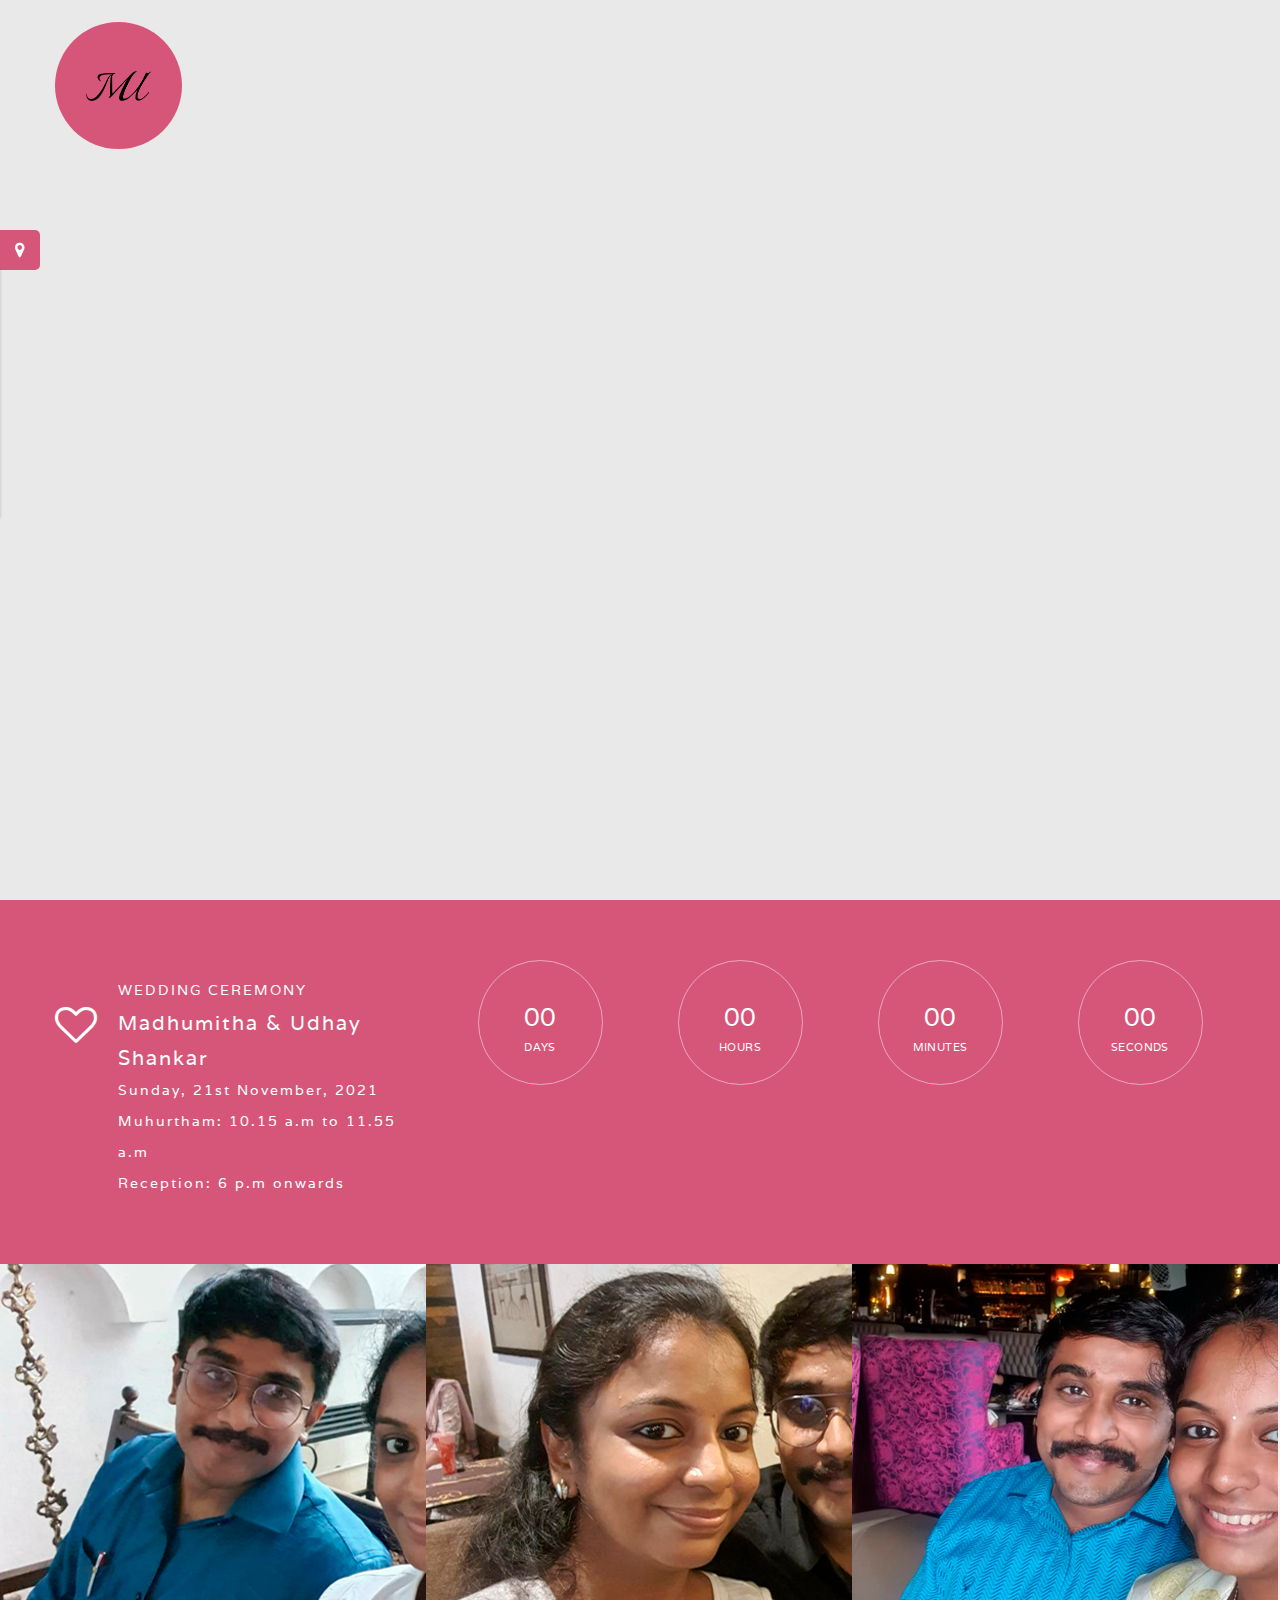
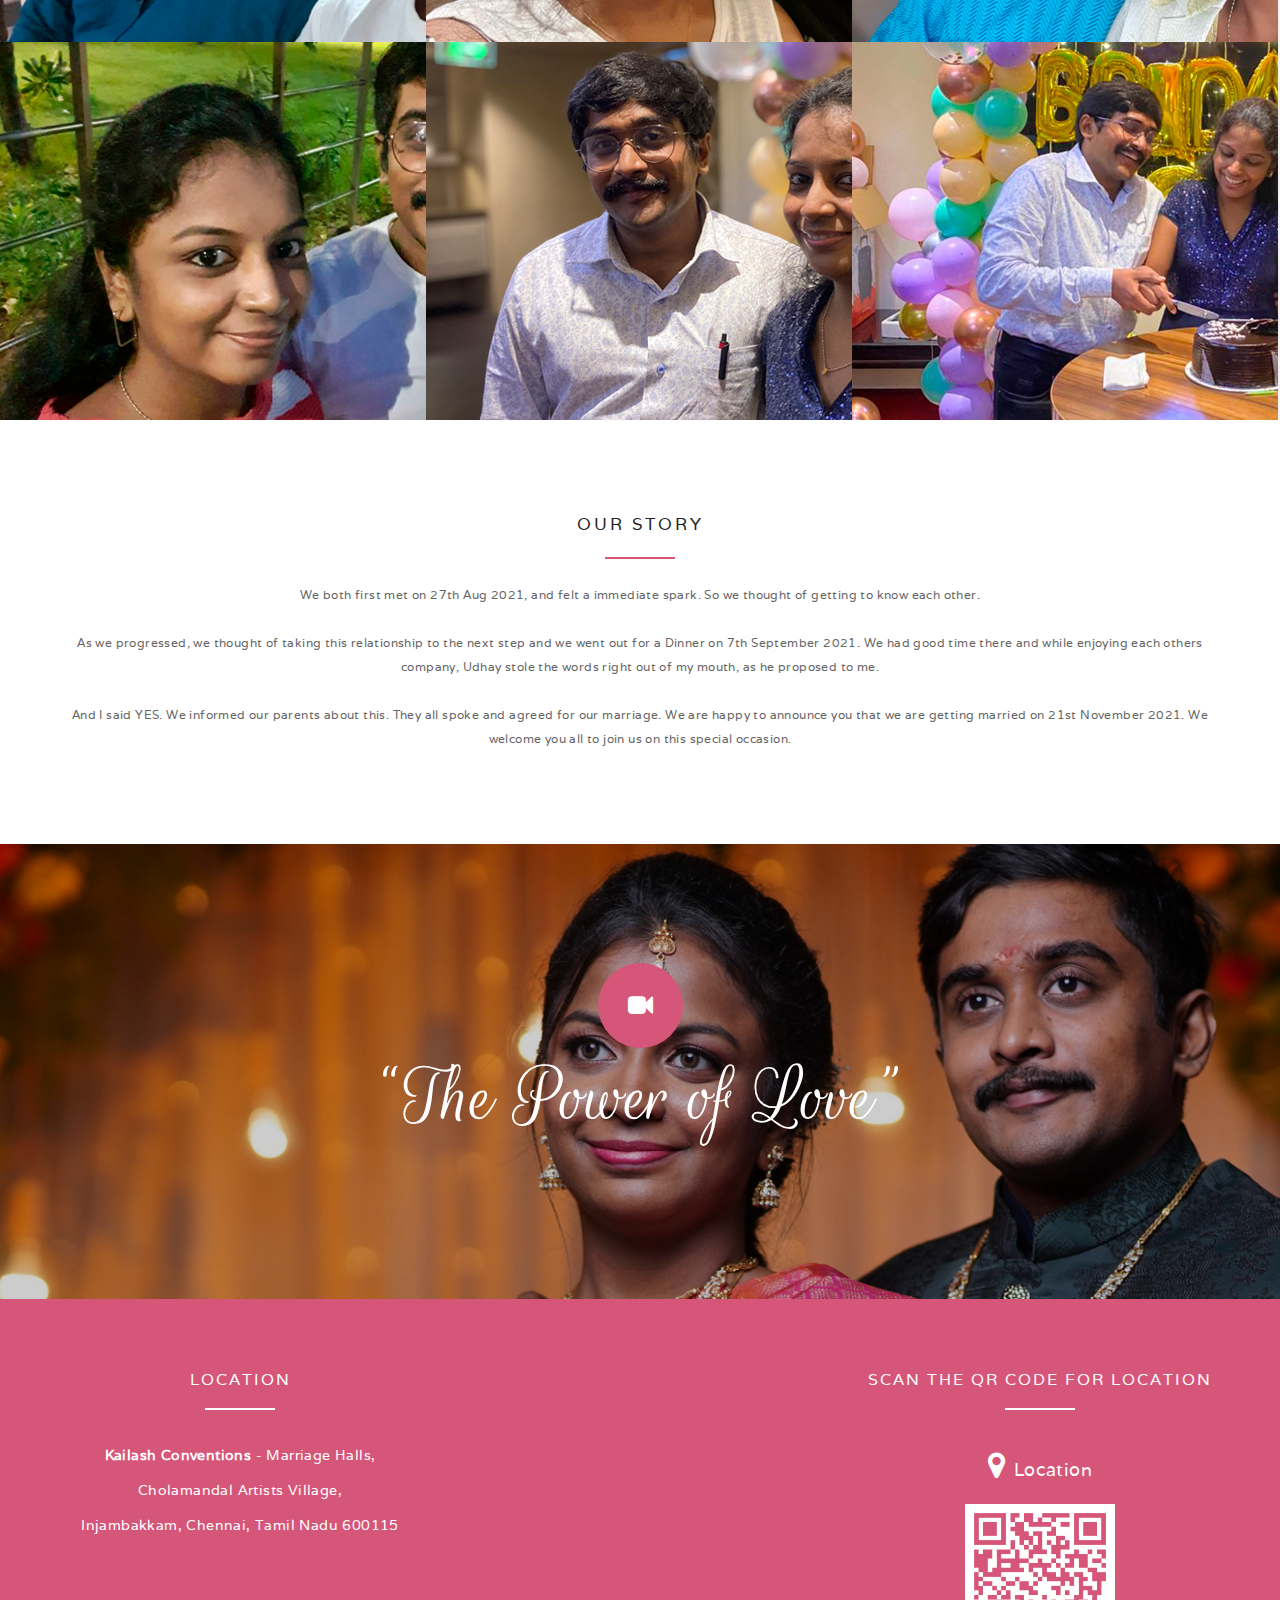
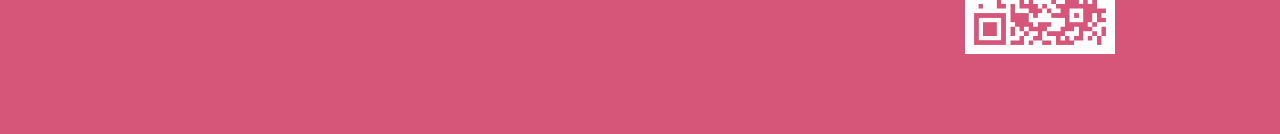
==== src/index.html @ 758024a0 "Done changes" ====
<!DOCTYPE html>
<!--[if IE 7]>
<html class="ie ie7" lang="en-US">
<![endif]-->
<!--[if IE 8]>
<html class="ie ie8" lang="en-US">
<![endif]-->
<!--[if !(IE 7) | !(IE 8)]><!-->
<html lang="en-US">
  <!--<![endif]-->
  <head>
    <meta charset="UTF-8" />
    <meta http-equiv="X-UA-Compatible" content="IE=edge" />
    <meta name="viewport" content="width=device-width, initial-scale=1" />
    <meta name="description" content="Just another WordPress site" />
    <!-- HTML5 Shim and Respond.js IE8 support of HTML5 elements and media queries -->
    <!-- WARNING: Respond.js doesn't work if you view the page via file:// -->
    <!--[if lt IE 9]>
      <script src="js/html5shiv.js"></script>
      <script src="js/respond.min.js"></script>
    <![endif]-->

    <title>Everline | Just another WordPress site</title>

    <link
      rel="stylesheet"
      id="contact-form-7-css"
      href="css/contact-form-7.css"
      type="text/css"
      media="all"
    />
    <link
      rel="stylesheet"
      id="rs-plugin-settings-css"
      href="css/revslider.css"
      type="text/css"
      media="all"
    />
    <link
      rel="stylesheet"
      id="woocommerce-layout-css"
      href="css/woocommerce-layout.css"
      type="text/css"
      media="all"
    />
    <link
      rel="stylesheet"
      id="woocommerce-smallscreen-css"
      href="css/woocommerce-smallscreen.css"
      type="text/css"
      media="only screen and (max-width: 768px)"
    />
    <link
      rel="stylesheet"
      id="woocommerce-general-css"
      href="css/woocommerce.css"
      type="text/css"
      media="all"
    />
    <link
      rel="stylesheet"
      id="bootstrap-css-css"
      href="css/bootstrap.min.css"
      type="text/css"
      media="all"
    />
    <link
      rel="stylesheet"
      id="awesome-css"
      href="font/css/font-awesome.min.css"
      type="text/css"
      media="all"
    />
    <link
      rel="stylesheet"
      id="Varela-css"
      href="https://fonts.googleapis.com/css?family=Varela"
      type="text/css"
      media="all"
    />
    <link
      rel="stylesheet"
      id="Rouge-css"
      href="https://fonts.googleapis.com/css?family=Rouge+Script"
      type="text/css"
      media="all"
    />
    <link
      rel="stylesheet"
      id="owl.carousel-css"
      href="css/owl.carousel.css"
      type="text/css"
      media="all"
    />
    <link
      rel="stylesheet"
      id="owl.theme-css"
      href="css/owl.theme.css"
      type="text/css"
      media="all"
    />
    <link
      rel="stylesheet"
      id="flexslider-css"
      href="css/flexslider.css"
      type="text/css"
      media="screen"
    />
    <link
      rel="stylesheet"
      id="style-css"
      href="style.css"
      type="text/css"
      media="all"
    />
    <link
      rel="stylesheet"
      href="style-inline.css"
      type="text/css"
      media="all"
    />
    <link
      rel="stylesheet"
      id="js_composer_front-css"
      href="css/js_composer_front.css"
      type="text/css"
      media="all"
    />
    <script type="text/javascript" src="js/jquery/jquery.js"></script>
    <script
      type="text/javascript"
      src="js/jquery/jquery-migrate.min.js"
    ></script>
    <script
      type="text/javascript"
      src="js/revslider/jquery.themepunch.tools.min.js"
    ></script>
    <script
      type="text/javascript"
      src="js/revslider/jquery.themepunch.revolution.min.js"
    ></script>
    <script type="text/javascript">
      var themeprefix = "plazart";
      var imgpath = "images/";
    </script>
    <!--[if IE 8]>
      <link rel="stylesheet" type="text/css" href="vc-ie8.css" media="screen" />
    <![endif]-->
  </head>
  <body
    id="bd"
    class="
      home
      page
      page-id-13
      page-template
      page-template-template-vc
      page-template-template-vc-php
      wpb-js-composer
      js-comp-ver-4.4.2
      vc_responsive
      tribe-theme-everline
    "
  >
    <div class="livedemo">
      <h6 class="live_title">
        <em>Venue & Time</em>
        <span class="live_icon">
          <i class="fa fa-map-marker"></i>
        </span>
      </h6>
      <div class="live-content">
        <span class="live-t">
          Kailash Conventions, Cholamandal Artists Village, Injambakkam,
          Chennai, Tamil Nadu 600115
        </span>
        <hr />
        <span class="live-t">
          Sunday, 21st November, 2021
          <br />
          Muhurtham: 10.15 a.m to 11.55 a.m
          <br />
          Reception: 6 p.m onwards
        </span>
        <div class="live-bkcontro">
          <span class="live-bk">Background</span>
          <ul class="live-patterns">
            <li data-option-text="patterns/60degree_gray.png">
              <img src="images/patterns/60degree_gray.png" alt="patterns 2" />
            </li>
            <li data-option-text="patterns/absurdidad.png">
              <img src="images/patterns/absurdidad.png" alt="patterns 2" />
            </li>
            <li data-option-text="patterns/always_grey.png">
              <img src="images/patterns/always_grey.png" alt="patterns 2" />
            </li>
            <li data-option-text="patterns/back_pattern.png">
              <img src="images/patterns/back_pattern.png" alt="patterns 2" />
            </li>
            <li data-option-text="patterns/black_mamba.png">
              <img src="images/patterns/black_mamba.png" alt="patterns 2" />
            </li>
            <li data-option-text="patterns/silver_scales.png">
              <img src="images/patterns/silver_scales.png" alt="patterns 2" />
            </li>
            <li data-option-text="patterns/norwegian_rose.png">
              <img src="images/patterns/norwegian_rose.png" alt="patterns 2" />
            </li>
            <li data-option-text="patterns/tiny_grid.png">
              <img src="images/patterns/tiny_grid.png" alt="patterns 2" />
            </li>
          </ul>
        </div>
      </div>
    </div>
    <div id="tzloadding">
      <img class="loadding_img" src="./images/loadding.GIF" alt="Image" />
    </div>
    <div class="everline_boxed">
      <div class="vc_row wpb_row vc_row-fluid">
        <div class="nocontainer">
          <div class="vc_col-sm-12 wpb_column vc_column_container">
            <div class="wpb_wrapper">
              <header class="tz-header tz-header1">
                <div class="wrapbox">
                  <div class="container">
                    <h3 class="tzlogo pull-left">
                      <a href="#" title="Madhu Udhay">
                        <img
                          src="images/bride-groom-images/mu.png"
                          alt="Madhu Udhay"
                        />
                      </a>
                    </h3>
                  </div>
                </div>
              </header>

              <div class="wpb_revslider_element wpb_content_element">
                <!-- START REVOLUTION SLIDER 4.6.0 fullscreen mode -->
                <div
                  id="rev_slider_3_1_wrapper"
                  class="rev_slider_wrapper fullscreen-container"
                >
                  <div id="rev_slider_3_1" class="rev_slider fullscreenbanner">
                    <ul>
                      <!-- SLIDE  -->
                      <li
                        data-transition="fade"
                        data-slotamount="7"
                        data-masterspeed="600"
                        data-saveperformance="off"
                      >
                        <!-- MAIN IMAGE -->
                        <img
                          src="./images/bride-groom-images/Top Banner 1.jpg"
                          alt="everline"
                          data-bgposition="center top"
                          data-kenburns="on"
                          data-duration="9000"
                          data-ease="Linear.easeNone"
                          data-bgfit="100"
                          data-bgfitend="110"
                          data-bgpositionend="center center"
                        />
                        <!-- LAYERS -->
                      </li>
                      <!-- SLIDE  -->
                      <li
                        data-transition="fade"
                        data-slotamount="7"
                        data-masterspeed="600"
                        data-saveperformance="off"
                      >
                        <!-- MAIN IMAGE -->
                        <img
                          src="./images/bride-groom-images/Top Banner 2.jpg"
                          alt="home121"
                          data-bgposition="center top"
                          data-kenburns="on"
                          data-duration="10000"
                          data-ease="Power0.easeIn"
                          data-bgfit="110"
                          data-bgfitend="100"
                          data-bgpositionend="center center"
                        />
                        <!-- LAYERS -->

                        <!-- LAYER NR. 1 -->
                        <div
                          class="tp-caption customin customout"
                          data-x="center"
                          data-hoffset="0"
                          data-y="center"
                          data-voffset="30"
                          data-customin="x:0;y:0;z:0;rotationX:0;rotationY:0;rotationZ:0;scaleX:1.1;scaleY:1.1;skewX:0;skewY:0;opacity:0;transformPerspective:600;transformOrigin:50% 50%;"
                          data-customout="x:0;y:0;z:0;rotationX:0;rotationY:0;rotationZ:0;scaleX:1.1;scaleY:1.1;skewX:0;skewY:0;opacity:0;transformPerspective:600;transformOrigin:50% 50%;"
                          data-speed="500"
                          data-start="700"
                          data-easing="Power3.easeInOut"
                          data-elementdelay="0.1"
                          data-endelementdelay="0.1"
                          data-endspeed="400"
                          data-endeasing="Power0.easeOut"
                        >
                          <img src="images/wrapcontent1.png" alt="Images" />
                        </div>

                        <!-- LAYER NR. 2 -->
                        <div
                          class="tp-caption tztitle2 tp-fade stt tp-resizeme"
                          data-x="center"
                          data-hoffset="0"
                          data-y="center"
                          data-voffset="-85"
                          data-speed="600"
                          data-start="950"
                          data-easing="Power0.easeInOut"
                          data-splitin="chars"
                          data-splitout="none"
                          data-elementdelay="0.1"
                          data-endelementdelay="0.1"
                          data-endspeed="400"
                          data-endeasing="Power0.easeOut"
                        >
                          Madhu &#38; Udhay
                        </div>

                        <!-- LAYER NR. 3 -->
                        <div
                          class="tp-caption sfr str"
                          data-x="center"
                          data-hoffset="0"
                          data-y="center"
                          data-voffset="-30"
                          data-speed="600"
                          data-start="2500"
                          data-easing="Power0.easeInOut"
                          data-elementdelay="0.1"
                          data-endelementdelay="0.1"
                          data-endspeed="400"
                          data-endeasing="Power0.easeOut"
                        >
                          <img src="images/line.png" alt="" />
                        </div>

                        <!-- LAYER NR. 4 -->
                        <div
                          class="tp-caption slider_ds sfb stb tp-resizeme"
                          data-x="center"
                          data-hoffset="0"
                          data-y="center"
                          data-voffset="20"
                          data-speed="1200"
                          data-start="3000"
                          data-easing="Power4.easeOut"
                          data-splitin="none"
                          data-splitout="none"
                          data-elementdelay="0.1"
                          data-endelementdelay="0.1"
                          data-endspeed="400"
                          data-endeasing="Power4.easeOut"
                        >
                          Together with our parents, <br />We request the honour
                          of your presence on our wedding...
                        </div>

                        <!-- LAYER NR. 5 -->
                        <div
                          class="
                            tp-caption
                            slider_dateevent
                            sfb
                            stb
                            tp-resizeme
                          "
                          data-x="center"
                          data-hoffset="0"
                          data-y="center"
                          data-voffset="70"
                          data-speed="1200"
                          data-start="3500"
                          data-easing="Power4.easeOut"
                          data-splitin="none"
                          data-splitout="none"
                          data-elementdelay="0.1"
                          data-endelementdelay="0.1"
                          data-endspeed="400"
                          data-endeasing="Power4.easeOut"
                        >
                          Sunday, 21st November, 2021 in Kailash Conventions
                        </div>

                        <!-- LAYER NR. 6 -->
                        <div
                          class="
                            tp-caption
                            slider_dateevent
                            customin
                            customout
                            tp-resizeme
                          "
                          data-x="center"
                          data-hoffset="0"
                          data-y="center"
                          data-voffset="135"
                          data-customin="x:0;y:0;z:0;rotationX:0;rotationY:0;rotationZ:0;scaleX:0.05;scaleY:0.05;skewX:0;skewY:0;opacity:0;transformPerspective:600;transformOrigin:50% 50%;"
                          data-customout="x:0;y:0;z:0;rotationX:0;rotationY:0;rotationZ:0;scaleX:0.05;scaleY:0.05;skewX:0;skewY:0;opacity:0;transformPerspective:600;transformOrigin:50% 50%;"
                          data-speed="1200"
                          data-start="4000"
                          data-easing="Power4.easeOut"
                          data-splitin="none"
                          data-splitout="none"
                          data-elementdelay="0.1"
                          data-endelementdelay="0.1"
                          data-endspeed="400"
                          data-endeasing="Power4.easeOut"
                        >
                          <a href="#" class="tzbtn_slider">JOIN THE EVENT</a>
                        </div>
                      </li>
                      <!-- SLIDE  -->
                      <li
                        data-transition="fade"
                        data-slotamount="7"
                        data-masterspeed="600"
                        data-saveperformance="off"
                      >
                        <!-- MAIN IMAGE -->
                        <img
                          src="./images/bride-groom-images/Top Banner 3.jpg"
                          alt="home212"
                          data-bgposition="center top"
                          data-kenburns="on"
                          data-duration="10000"
                          data-ease="Power0.easeIn"
                          data-bgfit="100"
                          data-bgfitend="110"
                          data-bgpositionend="center center"
                        />
                        <!-- LAYERS -->

                        <!-- LAYER NR. 1 -->
                        <div
                          class="tp-caption tztitle-slider sfr stl tp-resizeme"
                          data-x="center"
                          data-hoffset="-210"
                          data-y="center"
                          data-voffset="0"
                          data-speed="1200"
                          data-start="700"
                          data-easing="Power4.easeOut"
                          data-splitin="none"
                          data-splitout="none"
                          data-elementdelay="0.1"
                          data-endelementdelay="0.1"
                          data-endspeed="400"
                          data-endeasing="Power4.easeOut"
                        >
                          Madhu
                        </div>

                        <!-- LAYER NR. 2 -->
                        <div
                          class="tp-caption tztitle-slider sfl str tp-resizeme"
                          data-x="center"
                          data-hoffset="215"
                          data-y="center"
                          data-voffset="0"
                          data-speed="1200"
                          data-start="700"
                          data-easing="Power4.easeOut"
                          data-splitin="none"
                          data-splitout="none"
                          data-elementdelay="0.1"
                          data-endelementdelay="0.1"
                          data-endspeed="400"
                          data-endeasing="Power4.easeOut"
                        >
                          Udhay
                        </div>

                        <!-- LAYER NR. 3 -->
                        <div
                          class="
                            tp-caption
                            tzcharacters2
                            customin
                            customout
                            tp-resizeme
                          "
                          data-x="center"
                          data-hoffset="0"
                          data-y="center"
                          data-voffset="15"
                          data-customin="x:0;y:0;z:0;rotationX:0;rotationY:0;rotationZ:0;scaleX:0.05;scaleY:0.05;skewX:0;skewY:0;opacity:0;transformPerspective:600;transformOrigin:50% 50%;"
                          data-customout="x:0;y:0;z:0;rotationX:0;rotationY:0;rotationZ:0;scaleX:0.05;scaleY:0.05;skewX:0;skewY:0;opacity:0;transformPerspective:600;transformOrigin:50% 50%;"
                          data-speed="1200"
                          data-start="900"
                          data-easing="Power4.easeOut"
                          data-splitin="none"
                          data-splitout="none"
                          data-elementdelay="0.1"
                          data-endelementdelay="0.1"
                          data-endspeed="300"
                          data-endeasing="Power4.easeOut"
                        >
                          <i class="fa fa-heart"></i>
                        </div>
                      </li>
                    </ul>
                    <div class="tp-bannertimer"></div>
                  </div>
                </div>
                <!-- END REVOLUTION SLIDER -->
              </div>
            </div>
          </div>
        </div>
      </div>
      <div class="vc_row wpb_row vc_row-fluid">
        <div class="nocontainer">
          <div class="vc_col-sm-12 wpb_column vc_column_container">
            <div class="wpb_wrapper">
              <div class="tzcountdown">
                <div class="container">
                  <div class="row">
                    <div class="col-md-4 rtl-right">
                      <div class="tzcountdown-left">
                        <i class="fa fa-heart-o tzcountdown-icon"></i>
                        <div class="tzcountdown-ds">
                          WEDDING CEREMONY<br />
                          <span>Madhumitha &#38; Udhay Shankar</span>
                          <br />
                          Sunday, 21st November, 2021 <br />
                          Muhurtham: 10.15 a.m to 11.55 a.m <br />
                          Reception: 6 p.m onwards
                        </div>
                      </div>
                    </div>
                    <div class="col-md-8 rtl-left">
                      <div class="row countdown">
                        <div class="col-md-3">
                          <div class="tzcountdownitem">
                            <span class="days">00</span>
                            <p class="timeRefDays">days</p>
                          </div>
                        </div>
                        <div class="col-md-3">
                          <div class="tzcountdownitem">
                            <span class="hours">00</span>
                            <p class="timeRefHours">hours</p>
                          </div>
                        </div>
                        <div class="col-md-3">
                          <div class="tzcountdownitem">
                            <span class="minutes">00</span>
                            <p class="timeRefMinutes">minutes</p>
                          </div>
                        </div>
                        <div class="col-md-3">
                          <div class="tzcountdownitem">
                            <span class="seconds">00</span>
                            <p class="timeRefSeconds">seconds</p>
                          </div>
                        </div>
                      </div>
                    </div>
                  </div>
                </div>
              </div>
            </div>
          </div>
        </div>
      </div>

      <div class="vc_row wpb_row vc_row-fluid">
        <div class="nocontainer">
          <div class="vc_col-sm-12 wpb_column vc_column_container">
            <div class="wpb_wrapper">
              <div class="tz-portfolio-content" data-option-column="3">
                <div
                  id="post-50"
                  class="
                    post-50
                    portfolio
                    type-portfolio
                    status-publish
                    has-post-thumbnail
                    hentry
                    element
                  "
                >
                  <div class="portfolio-item portfolio-padding">
                    <div class="item-image">
                      <img
                        src="./images/bride-groom-images/Gallery 1.jpg"
                        class="attachment-full wp-post-image"
                        alt="portfolio6"
                      />
                    </div>
                  </div>
                </div>
                <div
                  id="post-48"
                  class="
                    post-48
                    portfolio
                    type-portfolio
                    status-publish
                    has-post-thumbnail
                    hentry
                    element
                  "
                >
                  <div class="portfolio-item portfolio-padding">
                    <div class="item-image">
                      <img
                        src="./images/bride-groom-images/Gallery 2.jpg"
                        class="attachment-full wp-post-image"
                        alt="portfolio5"
                      />
                    </div>
                  </div>
                </div>
                <div
                  id="post-46"
                  class="
                    post-46
                    portfolio
                    type-portfolio
                    status-publish
                    has-post-thumbnail
                    hentry
                    element
                  "
                >
                  <div class="portfolio-item portfolio-padding">
                    <div class="item-image">
                      <img
                        src="./images/bride-groom-images/Gallery 3.jpg"
                        class="attachment-full wp-post-image"
                        alt="portfolio4"
                      />
                    </div>
                  </div>
                </div>
                <div
                  id="post-44"
                  class="
                    post-44
                    portfolio
                    type-portfolio
                    status-publish
                    has-post-thumbnail
                    hentry
                    element
                  "
                >
                  <div class="portfolio-item portfolio-padding">
                    <div class="item-image">
                      <img
                        src="./images/bride-groom-images/Gallery 4.jpg"
                        class="attachment-full wp-post-image"
                        alt="portfolio3"
                      />
                    </div>
                  </div>
                </div>
                <div
                  id="post-42"
                  class="
                    post-42
                    portfolio
                    type-portfolio
                    status-publish
                    has-post-thumbnail
                    hentry
                    element
                  "
                >
                  <div class="portfolio-item portfolio-padding">
                    <div class="item-image">
                      <img
                        src="./images/bride-groom-images/Gallery 5.jpg"
                        class="attachment-full wp-post-image"
                        alt="portfolio2"
                      />
                    </div>
                  </div>
                </div>
                <div
                  id="post-36"
                  class="
                    post-36
                    portfolio
                    type-portfolio
                    status-publish
                    has-post-thumbnail
                    hentry
                    element
                  "
                >
                  <div class="portfolio-item portfolio-padding">
                    <div class="item-image">
                      <img
                        src="./images/bride-groom-images/Gallery 6.jpg"
                        class="attachment-full wp-post-image"
                        alt="portfolio1"
                      />
                    </div>
                  </div>
                </div>
              </div>
            </div>
          </div>
        </div>
      </div>

      <div class="vc_row wpb_row vc_row-fluid vc_custom_1423129790882">
        <div class="nocontainer">
          <div class="vc_col-sm-12 wpb_column vc_column_container">
            <div class="wpb_wrapper">
              <div class="tzourstory">
                <div class="container">
                  <h3 class="title_ourstory">OUR STORY</h3>
                  <div class="ourstory_content">
                    <p>
                      We both first met on 27th Aug 2021, and felt a immediate
                      spark. So we thought of getting to know each other.
                    </p>
                    <p>
                      As we progressed, we thought of taking this relationship
                      to the next step and we went out for a Dinner on 7th
                      September 2021. We had good time there and while enjoying
                      each others company, Udhay stole the words right out of my
                      mouth, as he proposed to me.
                    </p>
                    <p>
                      And I said YES. We informed our parents about this. They
                      all spoke and agreed for our marriage. We are happy to
                      announce you that we are getting married on 21st November
                      2021. We welcome you all to join us on this special
                      occasion.
                    </p>
                  </div>
                </div>
              </div>
            </div>
          </div>
        </div>
      </div>

      <div class="vc_row wpb_row vc_row-fluid">
        <div class="nocontainer">
          <div class="vc_col-sm-12 wpb_column vc_column_container">
            <div class="wpb_wrapper">
              <div class="tz-video">
                <div class="tz-video-content">
                  <button class="tzautoplay">
                    <i class="fa fa-video-camera"></i>
                  </button>
                  <button class="tzpause"><i class="fa fa-pause"></i></button>
                  <h3>“The Power of Love”</h3>
                </div>
                <div class="bg-video bg-video-home-1"></div>
                <video class="videoID">
                  <source
                    type="video/mp4"
                    src="video/Engagement Montage .mp4"
                  />
                </video>
              </div>
            </div>
          </div>
        </div>
      </div>

      <footer class="tz-footer">
        <div class="container">
          <div class="row">
            <div class="col-md-4 footerattr">
              <aside id="contact_info-2" class="widget_contact_info widget">
                <h3 class="module-title title-widget"><span>LOCATION</span></h3>
                <div class="tzwidget-contact">
                  <address>
                    <strong>Kailash Conventions</strong> - Marriage Halls,
                  </address>
                  <address>Cholamandal Artists Village,</address>
                  <address>Injambakkam, Chennai, Tamil Nadu 600115</address>
                </div>
              </aside>
            </div>
            <div class="col-md-4 footerattr"></div>
            <div class="col-md-4 footerattr">
              <aside id="tz_social-2" class="widget_tz_social widget">
                <h3 class="module-title title-widget">
                  <span>Scan the QR code for Location</span>
                </h3>
                <a
                  style="
                    color: #fff;
                    display: block;
                    padding: 20px;
                    font-size: 30px;
                  "
                  href="https://goo.gl/maps/JEheaGTTNz4xBb9JA"
                  target="_blank"
                  rel="noopener noreferrer"
                >
                  <i class="fa fa-map-marker"></i>
                  <span style="font-size: 1.8rem">Location</span>
                </a>

                <a
                  href="https://goo.gl/maps/JEheaGTTNz4xBb9JA"
                  target="_blank"
                  rel="noopener noreferrer"
                >
                  <img
                    src="./images/qr-code.png"
                    alt="Kailash convention location qr code"
                    width="150px"
                  />
                </a>
              </aside>
            </div>
          </div>
          <!--end class row-->
        </div>
        <!--end class container-->
      </footer>
    </div>
    <script
      type="text/javascript"
      src="js/contact-form-7/jquery.form.min.js"
    ></script>
    <script type="text/javascript" src="js/contact-form-7/scripts.js"></script>
    <script
      type="text/javascript"
      src="js/woocommerce/add-to-cart.min.js"
    ></script>
    <script
      type="text/javascript"
      src="js/woocommerce/jquery.blockUI.min.js"
    ></script>
    <script
      type="text/javascript"
      src="js/woocommerce/woocommerce.min.js"
    ></script>
    <script
      type="text/javascript"
      src="js/woocommerce/jquery.cookie.min.js"
    ></script>
    <script
      type="text/javascript"
      src="js/woocommerce/cart-fragments.min.js"
    ></script>
    <script type="text/javascript" src="js/bootstrap.min.js"></script>
    <script type="text/javascript" src="js/jquery.parallax-1.1.3.js"></script>
    <script type="text/javascript" src="js/owl.carousel.js"></script>
    <script type="text/javascript" src="js/jquery.flexslider.js"></script>
    <script type="text/javascript" src="js/off-canvas.js"></script>
    <script type="text/javascript" src="js/everlinecookie.js"></script>
    <script type="text/javascript" src="js/js_composer_front.js"></script>
    <script type="text/javascript" src="js/countdown.js"></script>
    <script type="text/javascript" src="js/jquery.isotope.min.js"></script>
    <script type="text/javascript" src="js/custom-portfolio.js"></script>
    <script type="text/javascript" src="js/jquery.jplayer.min.js"></script>
    <script type="text/javascript" src="js/jplayer.playlist.min.js"></script>
    <script type="text/javascript" src="js/custom.js"></script>
  </body>
</html>
---- src/css/contact-form-7.css ----
div.wpcf7 {
    margin: 0;
    padding: 0;
}

div.wpcf7-response-output {
    margin: 2em 0.5em 1em;
    padding: 0.2em 1em;
}

div.wpcf7 .screen-reader-response {
    position: absolute;
    overflow: hidden;
    clip: rect(1px, 1px, 1px, 1px);
    height: 1px;
    width: 1px;
    margin: 0;
    padding: 0;
    border: 0;
}

div.wpcf7-mail-sent-ok {
    border: 2px solid #398f14;
}

div.wpcf7-mail-sent-ng {
    border: 2px solid #ff0000;
}

div.wpcf7-spam-blocked {
    border: 2px solid #ffa500;
}

div.wpcf7-validation-errors {
    border: 2px solid #f7e700;
}

span.wpcf7-form-control-wrap {
    position: relative;
}

span.wpcf7-not-valid-tip {
    color: #f00;
    font-size: 1em;
    display: block;
}

.use-floating-validation-tip span.wpcf7-not-valid-tip {
    position: absolute;
    top: 20%;
    left: 20%;
    z-index: 100;
    border: 1px solid #ff0000;
    background: #fff;
    padding: .2em .8em;
}

span.wpcf7-list-item {
    margin-left: 0.5em;
}

.wpcf7-display-none {
    display: none;
}

div.wpcf7 img.ajax-loader {
    border: none;
    vertical-align: middle;
    margin-left: 4px;
}

div.wpcf7 div.ajax-error {
    display: none;
}

div.wpcf7 .placeheld {
    color: #888;
}
---- src/css/revslider.css ----
/*-----------------------------------------------------------------------------

	-	Revolution Slider 4.1 Captions -

		Screen Stylesheet

version:   	1.4.5
date:      	27/11/13
author:		themepunch
email:     	info@themepunch.com
website:   	http://www.themepunch.com
-----------------------------------------------------------------------------*/


@font-face {
    font-family: 'revicons';
    src: url('../font/revicons.eot?5510888');
    src: url('../font/revicons.eot?5510888#iefix') format('embedded-opentype'),
    url('../font/revicons.woff?5510888') format('woff'),
    url('../font/revicons.ttf?5510888') format('truetype'),
    url('../font/revicons.svg?5510888#revicons') format('svg');
    font-weight: normal;
    font-style: normal;
}
/* Chrome hack: SVG is rendered more smooth in Windozze. 100% magic, uncomment if you need it. */
/* Note, that will break hinting! In other OS-es font will be not as sharp as it could be */
/*
@media screen and (-webkit-min-device-pixel-ratio:0) {
  @font-face {
    font-family: 'revicons';
    src: url('../font/revicons.svg?5510888#revicons') format('svg');
  }
}
*/

[class^="revicon-"]:before, [class*=" revicon-"]:before {
    font-family: "revicons";
    font-style: normal;
    font-weight: normal;
    speak: none;

    display: inline-block;
    text-decoration: inherit;
    width: 1em;
    margin-right: .2em;
    text-align: center;
    /* opacity: .8; */

    /* For safety - reset parent styles, that can break glyph codes*/
    font-variant: normal;
    text-transform: none;

    /* fix buttons height, for twitter bootstrap */
    line-height: 1em;

    /* Animation center compensation - margins should be symmetric */
    /* remove if not needed */
    margin-left: .2em;

    /* you can be more comfortable with increased icons size */
    /* font-size: 120%; */

    /* Uncomment for 3D effect */
    /* text-shadow: 1px 1px 1px rgba(127, 127, 127, 0.3); */
}

.revicon-search-1:before { content: '\e802'; } /* 'î ‚' */
.revicon-pencil-1:before { content: '\e831'; } /* 'î ±' */
.revicon-picture-1:before { content: '\e803'; } /* 'î ƒ' */
.revicon-cancel:before { content: '\e80a'; } /* 'î Š' */
.revicon-info-circled:before { content: '\e80f'; } /* 'î ' */
.revicon-trash:before { content: '\e801'; } /* 'î ' */
.revicon-left-dir:before { content: '\e817'; } /* 'î —' */
.revicon-right-dir:before { content: '\e818'; } /* 'î ˜' */
.revicon-down-open:before { content: '\e83b'; } /* 'î »' */
.revicon-left-open:before { content: '\e819'; } /* 'î ™' */
.revicon-right-open:before { content: '\e81a'; } /* 'î š' */
.revicon-angle-left:before { content: '\e820'; } /* 'î  ' */
.revicon-angle-right:before { content: '\e81d'; } /* 'î ' */
.revicon-left-big:before { content: '\e81f'; } /* 'î Ÿ' */
.revicon-right-big:before { content: '\e81e'; } /* 'î ž' */
.revicon-magic:before { content: '\e807'; } /* 'î ‡' */
.revicon-picture:before { content: '\e800'; } /* 'î €' */
.revicon-export:before { content: '\e80b'; } /* 'î ‹' */
.revicon-cog:before { content: '\e832'; } /* 'î ²' */
.revicon-login:before { content: '\e833'; } /* 'î ³' */
.revicon-logout:before { content: '\e834'; } /* 'î ´' */
.revicon-video:before { content: '\e805'; } /* 'î …' */
.revicon-arrow-combo:before { content: '\e827'; } /* 'î §' */
.revicon-left-open-1:before { content: '\e82a'; } /* 'î ª' */
.revicon-right-open-1:before { content: '\e82b'; } /* 'î «' */
.revicon-left-open-mini:before { content: '\e822'; } /* 'î ¢' */
.revicon-right-open-mini:before { content: '\e823'; } /* 'î £' */
.revicon-left-open-big:before { content: '\e824'; } /* 'î ¤' */
.revicon-right-open-big:before { content: '\e825'; } /* 'î ¥' */
.revicon-left:before { content: '\e836'; } /* 'î ¶' */
.revicon-right:before { content: '\e826'; } /* 'î ¦' */
.revicon-ccw:before { content: '\e808'; } /* 'î ˆ' */
.revicon-arrows-ccw:before { content: '\e806'; } /* 'î †' */
.revicon-palette:before { content: '\e829'; } /* 'î ©' */
.revicon-list-add:before { content: '\e80c'; } /* 'î Œ' */
.revicon-doc:before { content: '\e809'; } /* 'î ‰' */
.revicon-left-open-outline:before { content: '\e82e'; } /* 'î ®' */
.revicon-left-open-2:before { content: '\e82c'; } /* 'î ¬' */
.revicon-right-open-outline:before { content: '\e82f'; } /* 'î ¯' */
.revicon-right-open-2:before { content: '\e82d'; } /* 'î ­' */
.revicon-equalizer:before { content: '\e83a'; } /* 'î º' */
.revicon-layers-alt:before { content: '\e804'; } /* 'î „' */
.revicon-popup:before { content: '\e828'; } /* 'î ¨' */


/*********************************
	-	SPECIAL TP CAPTIONS -
**********************************/

.tp-static-layers				{	position:absolute; z-index:505; top:0px;left:0px}


.tp-caption .frontcorner		{
    width: 0;
    height: 0;
    border-left: 40px solid transparent;
    border-right: 0px solid transparent;
    border-top: 40px solid #00A8FF;
    position: absolute;left:-40px;top:0px;
}

.tp-caption .backcorner		{
    width: 0;
    height: 0;
    border-left: 0px solid transparent;
    border-right: 40px solid transparent;
    border-bottom: 40px solid #00A8FF;
    position: absolute;right:0px;top:0px;
}

.tp-caption .frontcornertop		{
    width: 0;
    height: 0;
    border-left: 40px solid transparent;
    border-right: 0px solid transparent;
    border-bottom: 40px solid #00A8FF;
    position: absolute;left:-40px;top:0px;
}

.tp-caption .backcornertop		{
    width: 0;
    height: 0;
    border-left: 0px solid transparent;
    border-right: 40px solid transparent;
    border-top: 40px solid #00A8FF;
    position: absolute;right:0px;top:0px;
}

/******************************
	-	WRAPPER STYLES		-
******************************/



.rev_slider_wrapper{
    position:relative;
}

.rev_slider_wrapper >ul	{
    visibility:hidden;
}

.rev_slider{
    position:relative;
    overflow:visible;
}


.rev_slider img{
    max-width:none !important;
    -moz-transition: none 0;
    -webkit-transition: none 0;
    -o-transition: none 0;
    transition: none 0;
    margin:0px;
    padding:0px;
    border-width:0px;
    border:none;

}

.rev_slider .no-slides-text{
    font-weight:bold;
    text-align:center;
    padding-top:80px;
}

.rev_slider ul{
    margin:0px;
    padding:0px;
    list-style: none !important;
    list-style-type: none;
    background-position:0px 0px;
}

.rev_slider ul li,
.rev_slider >ul >li,
.rev_slider >ul >li:before{

    list-style:none !important;
    position:absolute;
    visibility:hidden;
    margin:0px !important;
    padding:0px !important;
    overflow-x: visible;
    overflow-y: visible;
    list-style-type: none !important;
    background-image:none;
    background-position:0px 0px;
    text-indent: 0em;
}

.rev_slider .tp-caption,
.rev_slider .caption { position:absolute;  visibility:hidden; white-space: nowrap}

.tp-simpleresponsive img	{	max-width:none}

/* ADDED FOR SLIDELINK MANAGEMENT */
.tp-caption { z-index:1}



.tp_inner_padding	{	box-sizing:border-box;
    -webkit-box-sizing:border-box;
    -moz-box-sizing:border-box;
    max-height:none !important;	}


.tp-hide-revslider,.tp-caption.tp-hidden-caption	{	visibility:hidden !important; display:none !important}

.rev_slider embed,
.rev_slider iframe,
.rev_slider object,
.rev_slider video {max-width: none !important}

/******************************
	-	WRAPPER STYLES END	-
******************************/

/******************************
	-	IE8 HACKS	-
*******************************/
.noFilterClass {
    filter:none !important;
}
/******************************
	-	IE8 HACKS ENDS	-
*******************************/

/********************************
	-	FULLSCREEN VIDEO	-
*********************************/
.caption.fullscreenvideo {	left:0px; top:0px; position:absolute;width:100%;height:100%}
.caption.fullscreenvideo iframe,
.caption.fullscreenvideo video	{ width:100% !important; height:100% !important; display: none}

.tp-caption.fullscreenvideo	{	left:0px; top:0px; position:absolute;width:100%;height:100%}


.tp-caption.fullscreenvideo iframe,
.tp-caption.fullscreenvideo iframe video	{ width:100% !important; height:100% !important; display: none}


.fullcoveredvideo video,
.fullscreenvideo video					{	background: #000}

.fullcoveredvideo .tp-poster		{	background-position: center center;background-size: cover;width:100%;height:100%;top:0px;left:0px}

.html5vid.videoisplaying .tp-poster	{	display: none}

.tp-video-play-button		{	background:#000;
    background:rgba(0,0,0,0.3);
    padding:5px;
    border-radius:5px;-moz-border-radius:5px;-webkit-border-radius:5px;
    position: absolute;
    top: 50%;
    left: 50%;
    font-size: 40px;
    color: #FFF;
    z-index: 3;
    margin-top: -27px;
    margin-left: -28px;
    text-align: center;
    cursor: pointer;
}

.html5vid .tp-revstop		{	width:15px;height:20px; border-left:5px solid #fff; border-right:5px solid #fff; position: relative;margin:10px 20px; box-sizing:border-box;
    -moz-box-sizing:border-box;
    -webkit-box-sizing:border-box;
}
.html5vid .tp-revstop	{	display:none}
.html5vid.videoisplaying .revicon-right-dir	{	display:none}
.html5vid.videoisplaying .tp-revstop	{	display:block}

.html5vid.videoisplaying .tp-video-play-button	{	display:none}
.html5vid:hover .tp-video-play-button { display:block}

.fullcoveredvideo .tp-video-play-button	{	display:none !important}


/********************************
	-	FULLSCREEN VIDEO ENDS	-
*********************************/



/********************************
	-	DOTTED OVERLAYS	-
*********************************/
.tp-dottedoverlay						{	background-repeat:repeat;width:100%;height:100%;position:absolute;top:0px;left:0px;z-index:3}
.tp-dottedoverlay.twoxtwo				{	background:url(../assets/gridtile.png)}
.tp-dottedoverlay.twoxtwowhite			{	background:url(../assets/gridtile_white.png)}
.tp-dottedoverlay.threexthree			{	background:url(../assets/gridtile_3x3.png)}
.tp-dottedoverlay.threexthreewhite		{	background:url(../assets/gridtile_3x3_white.png)}

/********************************
	-	DOTTED OVERLAYS ENDS	-
*********************************/



/**********************************************
	-	FULLSCREEN AND FULLWIDHT CONTAINERS	-
**********************************************/

.fullscreen-container {
    width:100%;
    position:relative;
    padding:0;
}



.fullwidthbanner-container{
    width:100%;
    position:relative;
    padding:0;
    overflow:hidden;
}

.fullwidthbanner-container .fullwidthabanner{
    width:100%;
    position:relative;
}


/****************************************************************

	-	SET THE ANIMATION EVEN MORE SMOOTHER ON ANDROID   -

******************************************************************/

.tp-simpleresponsive .slotholder *,
.tp-simpleresponsive img			{ 	/*-webkit-transform: translateZ(0);
										  -webkit-backface-visibility: hidden;
										  -webkit-perspective: 1000;*/
}


/************************************************
	  - SOME CAPTION MODIFICATION AT START  -
*************************************************/
.tp-simpleresponsive .caption,
.tp-simpleresponsive .tp-caption {
    /*-ms-filter: "progid:DXImageTransform.Microsoft.Alpha(Opacity=0)";		-moz-opacity: 0;	-khtml-opacity: 0;	opacity: 0; */
    position:absolute;
    -webkit-font-smoothing: antialiased !important;
}


/******************************
	-	SHADOWS		-
******************************/
.tp-bannershadow  {
    position:absolute;

    margin-left:auto;
    margin-right:auto;
    -moz-user-select: none;
    -khtml-user-select: none;
    -webkit-user-select: none;
    -o-user-select: none;
}

.tp-bannershadow.tp-shadow1 {	background:url(../assets/shadow1.png) no-repeat; background-size:100% 100%; width:890px; height:30px; bottom:-30px}
.tp-bannershadow.tp-shadow2 {	background:url(../assets/shadow2.png) no-repeat; background-size:100% 100%; width:890px; height:60px;bottom:-60px}
.tp-bannershadow.tp-shadow3 {	background:url(../assets/shadow3.png) no-repeat; background-size:100% 100%; width:890px; height:60px;bottom:-60px}


/******************************
	-	BUTTONS	-
*******************************/

.tp-button{
    padding:6px 13px 5px;
    border-radius: 3px;
    -moz-border-radius: 3px;
    -webkit-border-radius: 3px;
    height:30px;
    cursor:pointer;
    color:#fff !important; text-shadow:0px 1px 1px rgba(0, 0, 0, 0.6) !important; font-size:15px; line-height:45px !important;
    background:url(../images/gradient/g30.png) repeat-x top; font-family: arial, sans-serif; font-weight: bold; letter-spacing: -1px;
    text-decoration:none;
}

.tp-button.big			{	color:#fff; text-shadow:0px 1px 1px rgba(0, 0, 0, 0.6); font-weight:bold; padding:9px 20px; font-size:19px;  line-height:57px !important; background:url(../images/gradient/g40.png) repeat-x top}


.purchase:hover,
.tp-button:hover,
.tp-button.big:hover		{	background-position:bottom, 15px 11px}


/*@media only screen and (min-width: 480px) and (max-width: 767px) {
    .tp-button	{	padding:4px 8px 3px; line-height:25px !important; font-size:11px !important;font-weight:normal;	}
    a.tp-button { -webkit-transition: none; -moz-transition: none; -o-transition: none; -ms-transition: none;	 }
}

@media only screen and (min-width: 0px) and (max-width: 479px) {
    .tp-button	{	padding:2px 5px 2px; line-height:20px !important; font-size:10px !important}
    a.tp-button { -webkit-transition: none; -moz-transition: none; -o-transition: none; -ms-transition: none;	 }
}*/


/*	BUTTON COLORS	*/

.tp-button.green, .tp-button:hover.green,
.purchase.green, .purchase:hover.green			{ background-color:#21a117; -webkit-box-shadow:  0px 3px 0px 0px #104d0b;        -moz-box-shadow:   0px 3px 0px 0px #104d0b;        box-shadow:   0px 3px 0px 0px #104d0b;  }


.tp-button.blue, .tp-button:hover.blue,
.purchase.blue, .purchase:hover.blue			{ background-color:#1d78cb; -webkit-box-shadow:  0px 3px 0px 0px #0f3e68;        -moz-box-shadow:   0px 3px 0px 0px #0f3e68;        box-shadow:   0px 3px 0px 0px #0f3e68}


.tp-button.red, .tp-button:hover.red,
.purchase.red, .purchase:hover.red				{ background-color:#cb1d1d; -webkit-box-shadow:  0px 3px 0px 0px #7c1212;        -moz-box-shadow:   0px 3px 0px 0px #7c1212;        box-shadow:   0px 3px 0px 0px #7c1212}

.tp-button.orange, .tp-button:hover.orange,
.purchase.orange, .purchase:hover.orange		{ background-color:#ff7700; -webkit-box-shadow:  0px 3px 0px 0px #a34c00;        -moz-box-shadow:   0px 3px 0px 0px #a34c00;        box-shadow:   0px 3px 0px 0px #a34c00}

.tp-button.darkgrey,.tp-button.grey,
.tp-button:hover.darkgrey,.tp-button:hover.grey,
.purchase.darkgrey, .purchase:hover.darkgrey	{ background-color:#555; -webkit-box-shadow:  0px 3px 0px 0px #222;        -moz-box-shadow:   0px 3px 0px 0px #222;        box-shadow:   0px 3px 0px 0px #222}

.tp-button.lightgrey, .tp-button:hover.lightgrey,
.purchase.lightgrey, .purchase:hover.lightgrey	{ background-color:#888; -webkit-box-shadow:  0px 3px 0px 0px #555;        -moz-box-shadow:   0px 3px 0px 0px #555;        box-shadow:   0px 3px 0px 0px #555}



/************************
	-	NAVIGATION	-
*************************/

/** BULLETS **/

.tpclear								{	clear:both}


.tp-bullets								{	z-index:1000; position:absolute;
    -ms-filter: "progid:DXImageTransform.Microsoft.Alpha(Opacity=100)";
    -moz-opacity: 1;
    -khtml-opacity: 1;
    opacity: 1;
    -webkit-transition: opacity 0.2s ease-out; -moz-transition: opacity 0.2s ease-out; -o-transition: opacity 0.2s ease-out; -ms-transition: opacity 0.2s ease-out;
    -webkit-transform: translateZ(5px);
}
.tp-bullets.hidebullets					{
    -ms-filter: "progid:DXImageTransform.Microsoft.Alpha(Opacity=0)";
    -moz-opacity: 0;
    -khtml-opacity: 0;
    opacity: 0;
}


.tp-bullets.simplebullets.navbar						{ 	border:1px solid #666; border-bottom:1px solid #444; background:url(../assets/boxed_bgtile.png); height:40px; padding:0px 10px; -webkit-border-radius: 5px; -moz-border-radius: 5px; border-radius: 5px }

.tp-bullets.simplebullets.navbar-old					{ 	 background:url(../assets/navigdots_bgtile.png); height:35px; padding:0px 10px; -webkit-border-radius: 5px; -moz-border-radius: 5px; border-radius: 5px }


.tp-bullets.simplebullets.round .bullet					{	cursor:pointer; position:relative;	background:url(../assets/bullet.png) no-repeat top left;	width:20px;	height:20px;  margin-right:0px; float:left; margin-top:0px; margin-left:3px}
.tp-bullets.simplebullets.round .bullet.last			{	margin-right:3px}

.tp-bullets.simplebullets.round-old .bullet				{	cursor:pointer; position:relative;	background:url(../assets/bullets.png) no-repeat bottom left;	width:23px;	height:23px;  margin-right:0px; float:left; margin-top:0px}
.tp-bullets.simplebullets.round-old .bullet.last		{	margin-right:0px}


/**	SQUARE BULLETS **/
.tp-bullets.simplebullets.square .bullet				{	cursor:pointer; position:relative;	background:url(../assets/bullets2.png) no-repeat bottom left;	width:19px;	height:19px;  margin-right:0px; float:left; margin-top:0px}
.tp-bullets.simplebullets.square .bullet.last			{	margin-right:0px}


/**	SQUARE BULLETS **/
.tp-bullets.simplebullets.square-old .bullet			{	cursor:pointer; position:relative;	background:url(../assets/bullets2.png) no-repeat bottom left;	width:19px;	height:19px;  margin-right:0px; float:left; margin-top:0px}
.tp-bullets.simplebullets.square-old .bullet.last		{	margin-right:0px}


/** navbar NAVIGATION VERSION **/
.tp-bullets.simplebullets.navbar .bullet				{	cursor:pointer; position:relative;	background:url(../assets/bullet_boxed.png) no-repeat top left;	width:18px;	height:19px;   margin-right:5px; float:left; margin-top:10px}

.tp-bullets.simplebullets.navbar .bullet.first			{	margin-left:0px !important}
.tp-bullets.simplebullets.navbar .bullet.last			{	margin-right:0px !important}



/** navbar NAVIGATION VERSION **/
.tp-bullets.simplebullets.navbar-old .bullet			{	cursor:pointer; position:relative;	background:url(../assets/navigdots.png) no-repeat bottom left;	width:15px;	height:15px;  margin-left:5px !important; margin-right:5px !important;float:left; margin-top:10px}
.tp-bullets.simplebullets.navbar-old .bullet.first		{	margin-left:0px !important}
.tp-bullets.simplebullets.navbar-old .bullet.last		{	margin-right:0px !important}


.tp-bullets.simplebullets .bullet:hover,
.tp-bullets.simplebullets .bullet.selected				{	background-position:top left; }

.tp-bullets.simplebullets.round .bullet:hover,
.tp-bullets.simplebullets.round .bullet.selected,
.tp-bullets.simplebullets.navbar .bullet:hover,
.tp-bullets.simplebullets.navbar .bullet.selected		{	background-position:bottom left; }



/*************************************
	-	TP ARROWS 	-
**************************************/
.tparrows												{	-ms-filter: "progid:DXImageTransform.Microsoft.Alpha(Opacity=100)";
    -moz-opacity: 1;
    -khtml-opacity: 1;
    opacity: 1;
    -webkit-transition: opacity 0.2s ease-out; -moz-transition: opacity 0.2s ease-out; -o-transition: opacity 0.2s ease-out; -ms-transition: opacity 0.2s ease-out;
    -webkit-transform: translateZ(1000px);
    -webkit-transform-style: preserve-3d;

}


.tparrows .tp-arr-imgholder								{ display: none}
.tparrows .tp-arr-titleholder							{ display: none}

.tparrows.hidearrows									{
    -ms-filter: "progid:DXImageTransform.Microsoft.Alpha(Opacity=0)";
    -moz-opacity: 0;
    -khtml-opacity: 0;
    opacity: 0;
}
.tp-leftarrow											{	z-index:100;cursor:pointer; position:relative;	background:url(../assets/large_left.png) no-repeat top left;	width:40px;	height:40px;   }
.tp-rightarrow											{	z-index:100;cursor:pointer; position:relative;	background:url(../assets/large_right.png) no-repeat top left;	width:40px;	height:40px;   }


.tp-leftarrow.round										{	z-index:100;cursor:pointer; position:relative;	background:url(../assets/small_left.png) no-repeat top left;	width:19px;	height:14px;  margin-right:0px; float:left; margin-top:0px;	}
.tp-rightarrow.round									{	z-index:100;cursor:pointer; position:relative;	background:url(../assets/small_right.png) no-repeat top left;	width:19px;	height:14px;  margin-right:0px; float:left;	margin-top:0px}


.tp-leftarrow.round-old									{	z-index:100;cursor:pointer; position:relative;	background:url(../assets/arrow_left.png) no-repeat top left;	width:26px;	height:26px;  margin-right:0px; float:left; margin-top:0px;	}
.tp-rightarrow.round-old								{	z-index:100;cursor:pointer; position:relative;	background:url(../assets/arrow_right.png) no-repeat top left;	width:26px;	height:26px;  margin-right:0px; float:left;	margin-top:0px}


.tp-leftarrow.navbar									{	z-index:100;cursor:pointer; position:relative;	background:url(../assets/small_left_boxed.png) no-repeat top left;	width:20px;	height:15px;   float:left;	margin-right:6px; margin-top:12px}
.tp-rightarrow.navbar									{	z-index:100;cursor:pointer; position:relative;	background:url(../assets/small_right_boxed.png) no-repeat top left;	width:20px;	height:15px;   float:left;	margin-left:6px; margin-top:12px}


.tp-leftarrow.navbar-old								{	z-index:100;cursor:pointer; position:relative;	background:url(../assets/arrowleft.png) no-repeat top left;		width:9px;	height:16px;   float:left;	margin-right:6px; margin-top:10px}
.tp-rightarrow.navbar-old								{	z-index:100;cursor:pointer; position:relative;	background:url(../assets/arrowright.png) no-repeat top left;	width:9px;	height:16px;   float:left;	margin-left:6px; margin-top:10px}

.tp-leftarrow.navbar-old.thumbswitharrow				{	margin-right:10px; }
.tp-rightarrow.navbar-old.thumbswitharrow				{	margin-left:0px; }

.tp-leftarrow.square									{	z-index:100;cursor:pointer; position:relative;	background:url(../assets/arrow_left2.png) no-repeat top left;	width:12px;	height:17px;   float:left;	margin-right:0px; margin-top:0px}
.tp-rightarrow.square									{	z-index:100;cursor:pointer; position:relative;	background:url(../assets/arrow_right2.png) no-repeat top left;	width:12px;	height:17px;   float:left;	margin-left:0px; margin-top:0px}


.tp-leftarrow.square-old								{	z-index:100;cursor:pointer; position:relative;	background:url(../assets/arrow_left2.png) no-repeat top left;	width:12px;	height:17px;   float:left;	margin-right:0px; margin-top:0px}
.tp-rightarrow.square-old								{	z-index:100;cursor:pointer; position:relative;	background:url(../assets/arrow_right2.png) no-repeat top left;	width:12px;	height:17px;   float:left;	margin-left:0px; margin-top:0px}


.tp-leftarrow.default									{	z-index:100;cursor:pointer; position:relative;	background:url(../assets/large_left.png) no-repeat 0 0;	width:40px;	height:40px;

}
.tp-rightarrow.default									{	z-index:100;cursor:pointer; position:relative;	background:url(../assets/large_right.png) no-repeat 0 0;	width:40px;	height:40px;

}




.tp-leftarrow:hover,
.tp-rightarrow:hover 									{	background-position:bottom left; }






/****************************************************************************************************
	-	TP THUMBS 	-
*****************************************************************************************************

 - tp-thumbs & tp-mask Width is the width of the basic Thumb Container (500px basic settings)

 - .bullet width & height is the dimension of a simple Thumbnail (basic 100px x 50px)

 *****************************************************************************************************/


.tp-bullets.tp-thumbs						{	z-index:1000; position:absolute; padding:3px;background-color:#fff;
    width:500px;height:50px; 			/* THE DIMENSIONS OF THE THUMB CONTAINER */
    margin-top:-50px;
    vertical-align: top;
}
.tp-bullets.tp-thumbs img					{	vertical-align: top}


.fullwidthbanner-container .tp-thumbs		{  padding:3px}

.tp-bullets.tp-thumbs .tp-mask				{	width:500px; height:50px;  			/* THE DIMENSIONS OF THE THUMB CONTAINER */
    overflow:hidden; position:relative}


.tp-bullets.tp-thumbs .tp-mask .tp-thumbcontainer	{	width:5000px; position:absolute}

.tp-bullets.tp-thumbs .bullet				{   width:100px; height:50px; 			/* THE DIMENSION OF A SINGLE THUMB */
    cursor:pointer; overflow:hidden;background:none;margin:0;float:left;
    -ms-filter: "progid:DXImageTransform.Microsoft.Alpha(Opacity=50)";
    /*filter: alpha(opacity=50);	*/
    -moz-opacity: 0.5;
    -khtml-opacity: 0.5;
    opacity: 0.5;

    -webkit-transition: all 0.2s ease-out; -moz-transition: all 0.2s ease-out; -o-transition: all 0.2s ease-out; -ms-transition: all 0.2s ease-out;
}


.tp-bullets.tp-thumbs .bullet:hover,
.tp-bullets.tp-thumbs .bullet.selected		{ 	-ms-filter: "progid:DXImageTransform.Microsoft.Alpha(Opacity=100)";
    -moz-opacity: 1;
    -khtml-opacity: 1;
    opacity: 1;
}
.tp-thumbs img								{	width:100%; }




/************************************
		-	TP BANNER TIMER		-
*************************************/
.tp-bannertimer								{	visibility: hidden; width:100%; height:5px; /*background:url(../assets/timer.png);*/ background: #fff; background: rgba(0,0,0,0.15); position:absolute; z-index:200; top:0px}
.tp-bannertimer.tp-bottom					{	top:auto; bottom:0px !important;height:5px}





/*****************************************
	-	NAVIGATION FANCY EXAMPLES	-
*****************************************/

/* NAVIGATION PREVIEW 1 */
.tparrows.preview1 							{	width:100px;height:100px;-webkit-transform-style: preserve-3d; -webkit-perspective: 1000; -moz-perspective: 1000; -webkit-backface-visibility: hidden; -moz-backface-visibility: hidden;background: transparent}
.tparrows.preview1:after					{	position:absolute; left:0px;top:0px; font-family: "revicons"; color:#fff; font-size:30px; width:100px;height:100px;text-align: center; background:#fff;background:rgba(0,0,0,0.15);z-index:2;line-height:100px; -webkit-transition: background 0.3s, color 0.3s; -moz-transition: background 0.3s, color 0.3s; transition: background 0.3s, color 0.3s}
.tp-rightarrow.preview1:after				{	content: '\e825';  }
.tp-leftarrow.preview1:after				{	content: '\e824';  }

.tparrows.preview1:hover:after 				{	background:rgba(255,255,255,1); color:#aaa; }

.tparrows.preview1 .tp-arr-imgholder 		{	background-size:cover; background-position:center center; display:block;width:100%;height:100%;position:absolute;top:0px;
    -webkit-transition: -webkit-transform 0.3s;
    transition: transform 0.3s;
    -webkit-backface-visibility: hidden;
    backface-visibility: hidden;
}
/*.tparrows.preview1 .tp-arr-iwrapper			{	  -webkit-transition: all 0.3s;transition: all 0.3s;
												-ms-filter:"progid:DXImageTransform.Microsoft.Alpha(Opacity=0)";filter: alpha(opacity=0);-moz-opacity: 0.0;-khtml-opacity: 0.0;opacity: 0.0}
.tparrows.preview1:hover .tp-arr-iwrapper	{	  -ms-filter:"progid:DXImageTransform.Microsoft.Alpha(Opacity=100)";filter: alpha(opacity=100);-moz-opacity: 1;-khtml-opacity: 1;opacity: 1}*/


.tp-rightarrow.preview1 .tp-arr-imgholder	{	right:100%;
    -webkit-transform: rotateY(-90deg);
    transform: rotateY(-90deg);
    -webkit-transform-origin: 100% 50%;
    transform-origin: 100% 50%;
    -ms-filter:"progid:DXImageTransform.Microsoft.Alpha(Opacity=0)";filter: alpha(opacity=0);-moz-opacity: 0.0;-khtml-opacity: 0.0;opacity: 0.0;



}
.tp-leftarrow.preview1 .tp-arr-imgholder	{	left:100%;
    -webkit-transform: rotateY(90deg);
    transform: rotateY(90deg);
    -webkit-transform-origin: 0% 50%;
    transform-origin: 0% 50%;
    -ms-filter:"progid:DXImageTransform.Microsoft.Alpha(Opacity=0)";filter: alpha(opacity=0);-moz-opacity: 0.0;-khtml-opacity: 0.0;opacity: 0.0;



}


.tparrows.preview1:hover .tp-arr-imgholder	{	-webkit-transform: rotateY(0deg);
    transform: rotateY(0deg);
    -ms-filter:"progid:DXImageTransform.Microsoft.Alpha(Opacity=100)";filter: alpha(opacity=100);-moz-opacity: 1;-khtml-opacity: 1;opacity: 1;

}


@media only screen and (min-width: 768px) and (max-width: 979px) {
    .tparrows.preview1,
    .tparrows.preview1:after	{	width:80px; height:80px;line-height:80px; font-size:24px}

}

@media only screen and (min-width: 480px) and (max-width: 767px) {
    .tparrows.preview1,
    .tparrows.preview1:after	{	width:60px; height:60px;line-height:60px;font-size:20px}

}



@media only screen and (min-width: 0px) and (max-width: 479px) {
    .tparrows.preview1,
    .tparrows.preview1:after	{	width:40px; height:40px;line-height:40px; font-size:12px}
}

/* PREVIEW 1 BULLETS */

.tp-bullets.preview1 						{ 	height: 21px; }
.tp-bullets.preview1 .bullet 				{	cursor: pointer;
    position: relative !important;
    background: rgba(0, 0, 0, 0.15) !important;
    /*-webkit-border-radius: 10px;
    border-radius: 10px;*/
    -webkit-box-shadow: none;
    -moz-box-shadow: none;
    box-shadow: none;
    width: 5px !important;
    height: 5px !important;
    border: 8px solid rgba(0, 0, 0, 0) !important;
    display: inline-block;
    margin-right: 5px !important;
    margin-bottom: 0px !important;
    -webkit-transition: background-color 0.2s, border-color 0.2s;
    -moz-transition: background-color 0.2s, border-color 0.2s;
    -o-transition: background-color 0.2s, border-color 0.2s;
    -ms-transition: background-color 0.2s, border-color 0.2s;
    transition: background-color 0.2s, border-color 0.2s;
    float:none !important;
    box-sizing:content-box;
    -moz-box-sizing:content-box;
    -webkit-box-sizing:content-box;
}
.tp-bullets.preview1 .bullet.last 			{	margin-right: 0px; }
.tp-bullets.preview1 .bullet:hover,
.tp-bullets.preview1 .bullet.selected 		{	-webkit-box-shadow: none;
    -moz-box-shadow: none;
    box-shadow: none;
    background: #aaa !important;
    width: 5px !important;
    height: 5px !important;
    border: 8px solid rgba(255, 255, 255, 1) !important;
}




/* NAVIGATION PREVIEW 2 */
.tparrows.preview2 							{	min-width:60px; min-height:60px; background:#fff; ;

    border-radius:30px;-moz-border-radius:30px;-webkit-border-radius:30px;
    overflow:hidden;
    -webkit-transition: -webkit-transform 1.3s;
    -webkit-transition: width 0.3s, background-color 0.3s, opacity 0.3s;
    transition: width 0.3s, background-color 0.3s, opacity 0.3s;
    backface-visibility: hidden;
}
.tparrows.preview2:after					{	position:absolute; top:50%; font-family: "revicons"; color:#aaa; font-size:25px; margin-top: -12px; -webkit-transition: color 0.3s; -moz-transition: color 0.3s; transition: color 0.3s }
.tp-rightarrow.preview2:after				{	content: '\e81e';  right:18px; }
.tp-leftarrow.preview2:after				{	content: '\e81f';  left:18px; }


.tparrows.preview2 .tp-arr-titleholder 		{	background-size:cover; background-position:center center; display:block; visibility:hidden;position:relative;top:0px;
    -webkit-transition: -webkit-transform 0.3s;
    transition: transform 0.3s;
    -webkit-backface-visibility: hidden;
    backface-visibility: hidden;
    white-space: nowrap;
    color: #000;
    text-transform: uppercase;
    font-weight: 400;
    font-size: 14px;
    line-height: 60px;
    padding:0px 10px;
}

.tp-rightarrow.preview2 .tp-arr-titleholder	{	 right:50px;
    -webkit-transform: translateX(-100%);
    transform: translateX(-100%);
}
.tp-leftarrow.preview2 .tp-arr-titleholder	{	left:50px;
    -webkit-transform: translateX(100%);
    transform: translateX(100%);
}

.tparrows.preview2.hovered					{	width:300px}
.tparrows.preview2:hover					{	background:#fff}
.tparrows.preview2:hover:after				{	color:#000}
.tparrows.preview2:hover .tp-arr-titleholder{	-webkit-transform: translateX(0px);
    transform: translateX(0px);
    visibility: visible;
    position: absolute;
}

/* PREVIEW 2 BULLETS */

.tp-bullets.preview2 						{ 	height: 17px; }
.tp-bullets.preview2 .bullet 				{	cursor: pointer;
    position: relative !important;
    background: rgba(0, 0, 0, 0.5) !important;
    -webkit-border-radius: 10px;
    border-radius: 10px;
    -webkit-box-shadow: none;
    -moz-box-shadow: none;
    box-shadow: none;
    width: 6px !important;
    height: 6px !important;
    border: 5px solid rgba(0, 0, 0, 0) !important;
    display: inline-block;
    margin-right: 2px !important;
    margin-bottom: 0px !important;
    -webkit-transition: background-color 0.2s, border-color 0.2s;
    -moz-transition: background-color 0.2s, border-color 0.2s;
    -o-transition: background-color 0.2s, border-color 0.2s;
    -ms-transition: background-color 0.2s, border-color 0.2s;
    transition: background-color 0.2s, border-color 0.2s;
    float:none !important;
    box-sizing:content-box;
    -moz-box-sizing:content-box;
    -webkit-box-sizing:content-box;
}
.tp-bullets.preview2 .bullet.last 			{	margin-right: 0px; }
.tp-bullets.preview2 .bullet:hover,
.tp-bullets.preview2 .bullet.selected 		{	-webkit-box-shadow: none;
    -moz-box-shadow: none;
    box-shadow: none;
    background: rgba(255, 255, 255, 1) !important;
    width: 6px !important;
    height: 6px !important;
    border: 5px solid rgba(0, 0, 0, 1) !important;
}

.tp-arr-titleholder.alwayshidden			{	display:none !important}


@media only screen and (min-width: 768px) and (max-width: 979px) {
    .tparrows.preview2 {	min-width:40px; min-height:40px; width:40px;height:40px;
        border-radius:20px;-moz-border-radius:20px;-webkit-border-radius:20px;
    }
    .tparrows.preview2:after					{	position:absolute; top:50%; font-family: "revicons"; font-size:20px; margin-top: -12px}
    .tp-rightarrow.preview2:after				{	content: '\e81e';  right:11px}
    .tp-leftarrow.preview2:after				{	content: '\e81f';  left:11px}
    .tparrows.preview2 .tp-arr-titleholder		{	font-size:12px; line-height:40px; letter-spacing: 0px}
    .tp-rightarrow.preview2 .tp-arr-titleholder	{	right:35px}
    .tp-leftarrow.preview2 .tp-arr-titleholder	{	left:35px}

}

@media only screen and (min-width: 480px) and (max-width: 767px) {
    .tparrows.preview2 						{	min-width:30px; min-height:30px; width:30px;height:30px;
        border-radius:15px;-moz-border-radius:15px;-webkit-border-radius:15px;
    }
    .tparrows.preview2:after					{	position:absolute; top:50%; font-family: "revicons"; font-size:14px; margin-top: -12px}
    .tp-rightarrow.preview2:after				{	content: '\e81e';  right:8px}
    .tp-leftarrow.preview2:after				{	content: '\e81f';  left:8px}
    .tparrows.preview2 .tp-arr-titleholder		{	font-size:10px; line-height:30px; letter-spacing: 0px}
    .tp-rightarrow.preview2 .tp-arr-titleholder	{	right:25px}
    .tp-leftarrow.preview2 .tp-arr-titleholder	{	left:25px}
    .tparrows.preview2 .tp-arr-titleholder		{	display:none;visibility:none}


}

@media only screen and (min-width: 0px) and (max-width: 479px) {
    .tparrows.preview2 							{	min-width:30px; min-height:30px; width:30px;height:30px;
        border-radius:15px;-moz-border-radius:15px;-webkit-border-radius:15px;
    }
    .tparrows.preview2:after					{	position:absolute; top:50%; font-family: "revicons"; font-size:14px; margin-top: -12px}
    .tp-rightarrow.preview2:after				{	content: '\e81e';  right:8px}
    .tp-leftarrow.preview2:after				{	content: '\e81f';  left:8px}
    .tparrows.preview2 .tp-arr-titleholder		{	display:none;visibility:none}
    .tparrows.preview2:hover					{	width:30px !important; height:30px !important}
}



/* NAVIGATION PREVIEW 3 */
.tparrows.preview3 							{	width:70px; height:70px; background:#fff; background:rgba(255,255,255,1); -webkit-transform-style: flat; }
.tparrows.preview3:after					{	position:absolute;  line-height: 70px;text-align: center; font-family: "revicons"; color:#aaa; font-size:30px; top:0px;left:0px;;background:#fff; z-index:100; width:70px;height:70px; -webkit-transition: color 0.3s; -moz-transition: color 0.3s; transition: color 0.3s}
.tparrows.preview3:hover:after					{	color:#000; }
.tp-rightarrow.preview3:after				{	content: '\e825';  }
.tp-leftarrow.preview3:after				{	content: '\e824';  }


.tparrows.preview3 .tp-arr-iwrapper			{
    -webkit-transform: scale(0,1);
    transform: scale(0,1);
    -webkit-transform-origin: 100% 50%;
    transform-origin: 100% 50%;
    -webkit-transition: -webkit-transform 0.2s;
    transition: transform 0.2s;
    z-index:0;position: absolute; background: #000; background: rgba(0,0,0,0.75);
    display: table;min-height:90px;top:-10px}

.tp-leftarrow.preview3 .tp-arr-iwrapper		{	 -webkit-transform: scale(0,1);
    transform: scale(0,1);
    -webkit-transform-origin: 0% 50%;
    transform-origin: 0% 50%;
}

.tparrows.preview3 .tp-arr-imgholder 		{	display:block;background-size:cover; background-position:center center; display:table-cell;min-width:90px;height:90px;
    position:relative;top:0px; }

.tp-rightarrow.preview3 .tp-arr-iwrapper	{	right:0px;padding-right:70px}
.tp-leftarrow.preview3 .tp-arr-iwrapper		{	left:0px; direction: rtl;padding-left:70px}
.tparrows.preview3 .tp-arr-titleholder		{	display:table-cell; padding:30px;font-size:16px; color:#fff;white-space: nowrap; position: relative; clear:right;vertical-align: middle}

.tparrows.preview3:hover .tp-arr-iwrapper	{
    -webkit-transform: scale(1,1);
    transform: scale(1,1);

}

/* PREVIEW 3 BULLETS */
.tp-bullets.preview3 						{ 	height: 17px; }
.tp-bullets.preview3 .bullet 				{	cursor: pointer;
    position: relative !important;
    background: rgba(0, 0, 0, 0.5) !important;
    -webkit-border-radius: 10px;
    border-radius: 10px;
    -webkit-box-shadow: none;
    -moz-box-shadow: none;
    box-shadow: none;
    width: 6px !important;
    height: 6px !important;
    border: 5px solid rgba(0, 0, 0, 0) !important;
    display: inline-block;
    margin-right: 2px !important;
    margin-bottom: 0px !important;
    -webkit-transition: background-color 0.2s, border-color 0.2s;
    -moz-transition: background-color 0.2s, border-color 0.2s;
    -o-transition: background-color 0.2s, border-color 0.2s;
    -ms-transition: background-color 0.2s, border-color 0.2s;
    transition: background-color 0.2s, border-color 0.2s;
    float:none !important;
    box-sizing:content-box;
    -moz-box-sizing:content-box;
    -webkit-box-sizing:content-box;
}
.tp-bullets.preview3 .bullet.last 			{	margin-right: 0px; }
.tp-bullets.preview3 .bullet:hover,
.tp-bullets.preview3 .bullet.selected 		{	-webkit-box-shadow: none;
    -moz-box-shadow: none;
    box-shadow: none;
    background: rgba(255, 255, 255, 1) !important;
    width: 6px !important;
    height: 6px !important;
    border: 5px solid rgba(0, 0, 0, 1) !important;
}


@media only screen and (min-width: 768px) and (max-width: 979px) {
    .tparrows.preview3:after,
    .tparrows.preview3 							{	width:50px; height:50px; line-height:50px;font-size:20px}
    .tparrows.preview3 .tp-arr-iwrapper			{	min-height:70px}
    .tparrows.preview3 .tp-arr-imgholder 		{	min-width:70px;height:70px}
    .tp-rightarrow.preview3 .tp-arr-iwrapper	{	padding-right:50px}
    .tp-leftarrow.preview3 .tp-arr-iwrapper		{	padding-left:50px}
    .tparrows.preview3 .tp-arr-titleholder		{	padding:10px;font-size:16px; }



}

@media only screen  and (max-width: 767px) {

    .tparrows.preview3:after,
    .tparrows.preview3 							{	width:50px; height:50px; line-height:50px;font-size:20px}
    .tparrows.preview3 .tp-arr-iwrapper			{	min-height:70px}
}





/* NAVIGATION PREVIEW 4 */
.tparrows.preview4 							{	width:30px; height:110px;  background:transparent;-webkit-transform-style: preserve-3d; -webkit-perspective: 1000; -moz-perspective: 1000}
.tparrows.preview4:after					{	position:absolute;  line-height: 110px;text-align: center; font-family: "revicons"; color:#fff; font-size:20px; top:0px;left:0px;z-index:0; width:30px;height:110px; background: #000; background: rgba(0,0,0,0.25);
    -webkit-transition: all 0.2s ease-in-out;
    -moz-transition: all 0.2s ease-in-out;
    -o-transition: all 0.2s ease-in-out;
    transition: all 0.2s ease-in-out;
    -ms-filter:"progid:DXImageTransform.Microsoft.Alpha(Opacity=100)";filter: alpha(opacity=100);-moz-opacity: 1;-khtml-opacity: 1;opacity: 1;

}

.tp-rightarrow.preview4:after				{	content: '\e825';  }
.tp-leftarrow.preview4:after				{	content: '\e824';  }


.tparrows.preview4 .tp-arr-allwrapper		{	visibility:hidden;width:180px;position: absolute;z-index: 1;min-height:120px;top:0px;left:-150px; overflow: hidden;-webkit-perspective: 1000px;-webkit-transform-style: flat}

.tp-leftarrow.preview4 .tp-arr-allwrapper	{	left:0px}
.tparrows.preview4 .tp-arr-iwrapper			{	position: relative}

.tparrows.preview4 .tp-arr-imgholder 		{	display:block;background-size:cover; background-position:center center;width:180px;height:110px;
    position:relative;top:0px;

    -webkit-backface-visibility: hidden;
    backface-visibility: hidden;



}


.tparrows.preview4 .tp-arr-imgholder2 		{	display:block;background-size:cover; background-position:center center; width:180px;height:110px;
    position:absolute;top:0px; left:180px;
    -webkit-backface-visibility: hidden;
    backface-visibility: hidden;

}

.tp-leftarrow.preview4 .tp-arr-imgholder2 	{	left:-180px}




.tparrows.preview4 .tp-arr-titleholder		{	display:block; font-size:12px; line-height:25px; padding:0px 10px;text-align:left;color:#fff; position: relative;
    background: #000;
    color: #FFF;
    text-transform: uppercase;
    white-space: nowrap;
    letter-spacing: 1px;
    font-weight: 700;
    font-size: 11px;
    line-height: 2.75;
    -webkit-transition: all 0.3s;
    transition: all 0.3s;
    -webkit-transform: rotateX(-90deg);
    transform: rotateX(-90deg);
    -webkit-transform-origin: 50% 0;
    transform-origin: 50% 0;
    -webkit-backface-visibility: hidden;
    backface-visibility: hidden;
    -ms-filter:"progid:DXImageTransform.Microsoft.Alpha(Opacity=0)";filter: alpha(opacity=0);-moz-opacity: 0.0;-khtml-opacity: 0.0;opacity: 0.0;


}



.tparrows.preview4:after				{	transform-origin: 100% 100%; -webkit-transform-origin: 100% 100%}
.tp-leftarrow.preview4:after			{	transform-origin: 0% 0%; -webkit-transform-origin: 0% 0%}




@media only screen and (min-width: 768px)  {
    .tparrows.preview4:hover:after				{	-webkit-transform: rotateY(-90deg); transform:rotateY(-90deg)}
    .tp-leftarrow.preview4:hover:after			{	-webkit-transform: rotateY(90deg); transform:rotateY(90deg)}


    .tparrows.preview4:hover .tp-arr-titleholder	{	-webkit-transition-delay: 0.4s;
        transition-delay: 0.4s;
        -webkit-transform: rotateX(0deg);
        transform: rotateX(0deg);
        -ms-filter:"progid:DXImageTransform.Microsoft.Alpha(Opacity=100)";filter: alpha(opacity=100);-moz-opacity: 1;-khtml-opacity: 1;opacity: 1;

    }
}

/* PREVIEW 4 BULLETS */

.tp-bullets.preview4 						{ 	height: 17px; }
.tp-bullets.preview4 .bullet 				{	cursor: pointer;
    position: relative !important;
    background: rgba(0, 0, 0, 0.5) !important;
    -webkit-border-radius: 10px;
    border-radius: 10px;
    -webkit-box-shadow: none;
    -moz-box-shadow: none;
    box-shadow: none;
    width: 6px !important;
    height: 6px !important;
    border: 5px solid rgba(0, 0, 0, 0) !important;
    display: inline-block;
    margin-right: 2px !important;
    margin-bottom: 0px !important;
    -webkit-transition: background-color 0.2s, border-color 0.2s;
    -moz-transition: background-color 0.2s, border-color 0.2s;
    -o-transition: background-color 0.2s, border-color 0.2s;
    -ms-transition: background-color 0.2s, border-color 0.2s;
    transition: background-color 0.2s, border-color 0.2s;
    float:none !important;
    box-sizing:content-box;
    -moz-box-sizing:content-box;
    -webkit-box-sizing:content-box;
}
.tp-bullets.preview4 .bullet.last 			{	margin-right: 0px; }
.tp-bullets.preview4 .bullet:hover,
.tp-bullets.preview4 .bullet.selected 		{	-webkit-box-shadow: none;
    -moz-box-shadow: none;
    box-shadow: none;
    background: rgba(255, 255, 255, 1) !important;
    width: 6px !important;
    height: 6px !important;
    border: 5px solid rgba(0, 0, 0, 1) !important;
}


@media only screen  and (max-width: 767px) {
    .tparrows.preview4 						{	width:20px; height:80px}
    .tparrows.preview4:after					{	width:20px; height:80px; line-height:80px; font-size:14px}

    .tparrows.preview1 .tp-arr-allwrapper,
    .tparrows.preview2 .tp-arr-allwrapper,
    .tparrows.preview3 .tp-arr-allwrapper,
    .tparrows.preview4 .tp-arr-allwrapper		{	display: none !important}
}


/***************************************
	-	RESPONSIVE SETTINGS 	-
****************************************/




/*********************************************

	-	BASIC SETTINGS FOR THE BANNER	-

***********************************************/

.tp-simpleresponsive img {
    -moz-user-select: none;
    -khtml-user-select: none;
    -webkit-user-select: none;
    -o-user-select: none;
}

.tp-caption img {
    background: transparent;
    -ms-filter: "progid:DXImageTransform.Microsoft.gradient(startColorstr=#00FFFFFF,endColorstr=#00FFFFFF)";
    filter: progid:DXImageTransform.Microsoft.gradient(startColorstr=#00FFFFFF,endColorstr=#00FFFFFF);
    zoom: 1;
}


.tp-simpleresponsive ul {
    list-style:none;
    padding:0;
    margin:0;
}

.tp-simpleresponsive >ul li{
    list-style:none;
    position:absolute;
    visibility:hidden;
}

/*  CAPTION SLIDELINK   **/
.caption.slidelink a div,
.tp-caption.slidelink a div {	width:3000px; height:1500px;  background:url(../assets/coloredbg.png) repeat}

.tp-caption.slidelink a span	{	background:url(../assets/coloredbg.png) repeat}






/******************************
	-	LOADER FORMS	-
********************************/

.tp-loader 	{
    top:50%; left:50%;
    z-index:10000;
    position:absolute;


}

.tp-loader.spinner0 {
    width: 40px;
    height: 40px;
    background:url(../assets/loader.gif) no-repeat center center;
    background-color: #fff;
    box-shadow: 0px 0px 20px 0px rgba(0,0,0,0.15);
    -webkit-box-shadow: 0px 0px 20px 0px rgba(0,0,0,0.15);
    margin-top:-20px;
    margin-left:-20px;
    -webkit-animation: tp-rotateplane 1.2s infinite ease-in-out;
    animation: tp-rotateplane 1.2s infinite ease-in-out;
    border-radius: 3px;
    -moz-border-radius: 3px;
    -webkit-border-radius: 3px;
}


.tp-loader.spinner1 {
    width: 40px;
    height: 40px;
    background-color: #fff;
    box-shadow: 0px 0px 20px 0px rgba(0,0,0,0.15);
    -webkit-box-shadow: 0px 0px 20px 0px rgba(0,0,0,0.15);
    margin-top:-20px;
    margin-left:-20px;
    -webkit-animation: tp-rotateplane 1.2s infinite ease-in-out;
    animation: tp-rotateplane 1.2s infinite ease-in-out;
    border-radius: 3px;
    -moz-border-radius: 3px;
    -webkit-border-radius: 3px;
}



.tp-loader.spinner5 	{	background:url(../assets/loader.gif) no-repeat 10px 10px;
    background-color:#fff;
    margin:-22px -22px;
    width:44px;height:44px;
    border-radius: 3px;
    -moz-border-radius: 3px;
    -webkit-border-radius: 3px;
}


@-webkit-keyframes tp-rotateplane {
    0% { -webkit-transform: perspective(120px) }
    50% { -webkit-transform: perspective(120px) rotateY(180deg) }
    100% { -webkit-transform: perspective(120px) rotateY(180deg)  rotateX(180deg) }
}

@keyframes tp-rotateplane {
    0% {
        transform: perspective(120px) rotateX(0deg) rotateY(0deg);
        -webkit-transform: perspective(120px) rotateX(0deg) rotateY(0deg)
    } 50% {
          transform: perspective(120px) rotateX(-180.1deg) rotateY(0deg);
          -webkit-transform: perspective(120px) rotateX(-180.1deg) rotateY(0deg)
      } 100% {
            transform: perspective(120px) rotateX(-180deg) rotateY(-179.9deg);
            -webkit-transform: perspective(120px) rotateX(-180deg) rotateY(-179.9deg);
        }
}


.tp-loader.spinner2 {
    width: 40px;
    height: 40px;
    margin-top:-20px;margin-left:-20px;
    background-color: #ff0000;
    box-shadow: 0px 0px 20px 0px rgba(0,0,0,0.15);
    -webkit-box-shadow: 0px 0px 20px 0px rgba(0,0,0,0.15);
    border-radius: 100%;
    -webkit-animation: tp-scaleout 1.0s infinite ease-in-out;
    animation: tp-scaleout 1.0s infinite ease-in-out;
}

@-webkit-keyframes tp-scaleout {
    0% { -webkit-transform: scale(0.0) }
    100% {
        -webkit-transform: scale(1.0);
        opacity: 0;
    }
}

@keyframes tp-scaleout {
    0% {
        transform: scale(0.0);
        -webkit-transform: scale(0.0);
    } 100% {
          transform: scale(1.0);
          -webkit-transform: scale(1.0);
          opacity: 0;
      }
}




.tp-loader.spinner3 {
    margin: -9px 0px 0px -35px;
    width: 70px;
    text-align: center;

}

.tp-loader.spinner3 .bounce1,
.tp-loader.spinner3 .bounce2,
.tp-loader.spinner3 .bounce3 {
    width: 18px;
    height: 18px;
    background-color: #fff;
    box-shadow: 0px 0px 20px 0px rgba(0,0,0,0.15);
    -webkit-box-shadow: 0px 0px 20px 0px rgba(0,0,0,0.15);
    border-radius: 100%;
    display: inline-block;
    -webkit-animation: tp-bouncedelay 1.4s infinite ease-in-out;
    animation: tp-bouncedelay 1.4s infinite ease-in-out;
    /* Prevent first frame from flickering when animation starts */
    -webkit-animation-fill-mode: both;
    animation-fill-mode: both;
}

.tp-loader.spinner3 .bounce1 {
    -webkit-animation-delay: -0.32s;
    animation-delay: -0.32s;
}

.tp-loader.spinner3 .bounce2 {
    -webkit-animation-delay: -0.16s;
    animation-delay: -0.16s;
}

@-webkit-keyframes tp-bouncedelay {
    0%, 80%, 100% { -webkit-transform: scale(0.0) }
    40% { -webkit-transform: scale(1.0) }
}

@keyframes tp-bouncedelay {
    0%, 80%, 100% {
        transform: scale(0.0);
        -webkit-transform: scale(0.0);
    } 40% {
          transform: scale(1.0);
          -webkit-transform: scale(1.0);
      }
}




.tp-loader.spinner4 {
    margin: -20px 0px 0px -20px;
    width: 40px;
    height: 40px;
    text-align: center;
    -webkit-animation: tp-rotate 2.0s infinite linear;
    animation: tp-rotate 2.0s infinite linear;
}

.tp-loader.spinner4 .dot1,
.tp-loader.spinner4 .dot2 {
    width: 60%;
    height: 60%;
    display: inline-block;
    position: absolute;
    top: 0;
    background-color: #fff;
    border-radius: 100%;
    -webkit-animation: tp-bounce 2.0s infinite ease-in-out;
    animation: tp-bounce 2.0s infinite ease-in-out;
    box-shadow: 0px 0px 20px 0px rgba(0,0,0,0.15);
    -webkit-box-shadow: 0px 0px 20px 0px rgba(0,0,0,0.15);
}

.tp-loader.spinner4 .dot2 {
    top: auto;
    bottom: 0px;
    -webkit-animation-delay: -1.0s;
    animation-delay: -1.0s;
}

@-webkit-keyframes tp-rotate { 100% { -webkit-transform: rotate(360deg) }}
@keyframes tp-rotate { 100% { transform: rotate(360deg); -webkit-transform: rotate(360deg) }}

@-webkit-keyframes tp-bounce {
    0%, 100% { -webkit-transform: scale(0.0) }
    50% { -webkit-transform: scale(1.0) }
}

@keyframes tp-bounce {
    0%, 100% {
        transform: scale(0.0);
        -webkit-transform: scale(0.0);
    } 50% {
          transform: scale(1.0);
          -webkit-transform: scale(1.0);
      }
}
---- src/css/woocommerce-layout.css ----
.woocommerce .col2-set,.woocommerce-page .col2-set{width:100%}.woocommerce .col2-set:after,.woocommerce .col2-set:before,.woocommerce-page .col2-set:after,.woocommerce-page .col2-set:before{content:" ";display:table}.woocommerce .col2-set:after,.woocommerce-page .col2-set:after{clear:both}.woocommerce .col2-set .col-1,.woocommerce-page .col2-set .col-1{float:left;width:48%}.woocommerce .col2-set .col-2,.woocommerce-page .col2-set .col-2{float:right;width:48%}.woocommerce img,.woocommerce-page img{height:auto;max-width:100%}.woocommerce #content div.product div.images,.woocommerce div.product div.images,.woocommerce-page #content div.product div.images,.woocommerce-page div.product div.images{float:left;width:48%}.woocommerce #content div.product div.thumbnails:after,.woocommerce #content div.product div.thumbnails:before,.woocommerce div.product div.thumbnails:after,.woocommerce div.product div.thumbnails:before,.woocommerce-page #content div.product div.thumbnails:after,.woocommerce-page #content div.product div.thumbnails:before,.woocommerce-page div.product div.thumbnails:after,.woocommerce-page div.product div.thumbnails:before{content:" ";display:table}.woocommerce #content div.product div.thumbnails:after,.woocommerce div.product div.thumbnails:after,.woocommerce-page #content div.product div.thumbnails:after,.woocommerce-page div.product div.thumbnails:after{clear:both}.woocommerce #content div.product div.thumbnails a,.woocommerce div.product div.thumbnails a,.woocommerce-page #content div.product div.thumbnails a,.woocommerce-page div.product div.thumbnails a{float:left;width:30.75%;margin-right:3.8%;margin-bottom:1em}.woocommerce #content div.product div.thumbnails a.last,.woocommerce div.product div.thumbnails a.last,.woocommerce-page #content div.product div.thumbnails a.last,.woocommerce-page div.product div.thumbnails a.last{margin-right:0}.woocommerce #content div.product div.thumbnails a.first,.woocommerce div.product div.thumbnails a.first,.woocommerce-page #content div.product div.thumbnails a.first,.woocommerce-page div.product div.thumbnails a.first{clear:both}.woocommerce #content div.product div.thumbnails.columns-1 a,.woocommerce div.product div.thumbnails.columns-1 a,.woocommerce-page #content div.product div.thumbnails.columns-1 a,.woocommerce-page div.product div.thumbnails.columns-1 a{width:100%;margin-right:0;float:none}.woocommerce #content div.product div.thumbnails.columns-2 a,.woocommerce div.product div.thumbnails.columns-2 a,.woocommerce-page #content div.product div.thumbnails.columns-2 a,.woocommerce-page div.product div.thumbnails.columns-2 a{width:48%}.woocommerce #content div.product div.thumbnails.columns-4 a,.woocommerce div.product div.thumbnails.columns-4 a,.woocommerce-page #content div.product div.thumbnails.columns-4 a,.woocommerce-page div.product div.thumbnails.columns-4 a{width:22.05%}.woocommerce #content div.product div.thumbnails.columns-5 a,.woocommerce div.product div.thumbnails.columns-5 a,.woocommerce-page #content div.product div.thumbnails.columns-5 a,.woocommerce-page div.product div.thumbnails.columns-5 a{width:16.9%}.woocommerce #content div.product div.summary,.woocommerce div.product div.summary,.woocommerce-page #content div.product div.summary,.woocommerce-page div.product div.summary{float:right;width:48%}.woocommerce #content div.product .woocommerce-tabs,.woocommerce div.product .woocommerce-tabs,.woocommerce-page #content div.product .woocommerce-tabs,.woocommerce-page div.product .woocommerce-tabs{clear:both}.woocommerce #content div.product .woocommerce-tabs ul.tabs:after,.woocommerce #content div.product .woocommerce-tabs ul.tabs:before,.woocommerce div.product .woocommerce-tabs ul.tabs:after,.woocommerce div.product .woocommerce-tabs ul.tabs:before,.woocommerce-page #content div.product .woocommerce-tabs ul.tabs:after,.woocommerce-page #content div.product .woocommerce-tabs ul.tabs:before,.woocommerce-page div.product .woocommerce-tabs ul.tabs:after,.woocommerce-page div.product .woocommerce-tabs ul.tabs:before{content:" ";display:table}.woocommerce #content div.product .woocommerce-tabs ul.tabs:after,.woocommerce div.product .woocommerce-tabs ul.tabs:after,.woocommerce-page #content div.product .woocommerce-tabs ul.tabs:after,.woocommerce-page div.product .woocommerce-tabs ul.tabs:after{clear:both}.woocommerce #content div.product .woocommerce-tabs ul.tabs li,.woocommerce div.product .woocommerce-tabs ul.tabs li,.woocommerce-page #content div.product .woocommerce-tabs ul.tabs li,.woocommerce-page div.product .woocommerce-tabs ul.tabs li{display:inline-block}.woocommerce #content div.product #reviews .comment:after,.woocommerce #content div.product #reviews .comment:before,.woocommerce div.product #reviews .comment:after,.woocommerce div.product #reviews .comment:before,.woocommerce-page #content div.product #reviews .comment:after,.woocommerce-page #content div.product #reviews .comment:before,.woocommerce-page div.product #reviews .comment:after,.woocommerce-page div.product #reviews .comment:before{content:" ";display:table}.woocommerce #content div.product #reviews .comment:after,.woocommerce div.product #reviews .comment:after,.woocommerce-page #content div.product #reviews .comment:after,.woocommerce-page div.product #reviews .comment:after{clear:both}.woocommerce #content div.product #reviews .comment img,.woocommerce div.product #reviews .comment img,.woocommerce-page #content div.product #reviews .comment img,.woocommerce-page div.product #reviews .comment img{float:right;height:auto}.woocommerce .related,.woocommerce .upsells.products,.woocommerce-page .related,.woocommerce-page .upsells.products{clear:both}.woocommerce .related:after,.woocommerce .related:before,.woocommerce .upsells.products:after,.woocommerce .upsells.products:before,.woocommerce-page .related:after,.woocommerce-page .related:before,.woocommerce-page .upsells.products:after,.woocommerce-page .upsells.products:before{content:" ";display:table}.woocommerce .related:after,.woocommerce .upsells.products:after,.woocommerce-page .related:after,.woocommerce-page .upsells.products:after{clear:both}.woocommerce .related ul,.woocommerce .related ul.products,.woocommerce .upsells.products ul,.woocommerce .upsells.products ul.products,.woocommerce-page .related ul,.woocommerce-page .related ul.products,.woocommerce-page .upsells.products ul,.woocommerce-page .upsells.products ul.products{float:none}.woocommerce .related ul li.product,.woocommerce .related ul.products li.product,.woocommerce .upsells.products ul li.product,.woocommerce .upsells.products ul.products li.product,.woocommerce-page .related ul li.product,.woocommerce-page .related ul.products li.product,.woocommerce-page .upsells.products ul li.product,.woocommerce-page .upsells.products ul.products li.product{width:48%}.woocommerce .related ul li.product img,.woocommerce .related ul.products li.product img,.woocommerce .upsells.products ul li.product img,.woocommerce .upsells.products ul.products li.product img,.woocommerce-page .related ul li.product img,.woocommerce-page .related ul.products li.product img,.woocommerce-page .upsells.products ul li.product img,.woocommerce-page .upsells.products ul.products li.product img{width:100%;height:auto}.woocommerce ul.products,.woocommerce-page ul.products{clear:both}.woocommerce ul.products:after,.woocommerce ul.products:before,.woocommerce-page ul.products:after,.woocommerce-page ul.products:before{content:" ";display:table}.woocommerce ul.products:after,.woocommerce-page ul.products:after{clear:both}.woocommerce ul.products li.product,.woocommerce-page ul.products li.product{float:left;margin:0 3.8% 2.992em 0;padding:0;position:relative;width:22.05%}.woocommerce ul.products li.first,.woocommerce-page ul.products li.first{clear:both}.woocommerce ul.products li.last,.woocommerce-page ul.products li.last{margin-right:0}.woocommerce-page.columns-1 ul.products li.product,.woocommerce.columns-1 ul.products li.product{width:100%;margin-right:0}.woocommerce-page.columns-2 ul.products li.product,.woocommerce.columns-2 ul.products li.product{width:48%}.woocommerce-page.columns-3 ul.products li.product,.woocommerce.columns-3 ul.products li.product{width:30.75%}.woocommerce-page.columns-5 ul.products li.product,.woocommerce.columns-5 ul.products li.product{width:16.95%}.woocommerce-page.columns-6 ul.products li.product,.woocommerce.columns-6 ul.products li.product{width:13.5%}.woocommerce .woocommerce-result-count,.woocommerce-page .woocommerce-result-count{float:left}.woocommerce .woocommerce-ordering,.woocommerce-page .woocommerce-ordering{float:right}.woocommerce .woocommerce-pagination ul.page-numbers:after,.woocommerce .woocommerce-pagination ul.page-numbers:before,.woocommerce-page .woocommerce-pagination ul.page-numbers:after,.woocommerce-page .woocommerce-pagination ul.page-numbers:before{content:" ";display:table}.woocommerce .woocommerce-pagination ul.page-numbers:after,.woocommerce-page .woocommerce-pagination ul.page-numbers:after{clear:both}.woocommerce .woocommerce-pagination ul.page-numbers li,.woocommerce-page .woocommerce-pagination ul.page-numbers li{display:inline-block}.woocommerce #content table.cart img,.woocommerce table.cart img,.woocommerce-page #content table.cart img,.woocommerce-page table.cart img{height:auto}.woocommerce #content table.cart td.actions,.woocommerce table.cart td.actions,.woocommerce-page #content table.cart td.actions,.woocommerce-page table.cart td.actions{text-align:right}.woocommerce #content table.cart td.actions .input-text,.woocommerce table.cart td.actions .input-text,.woocommerce-page #content table.cart td.actions .input-text,.woocommerce-page table.cart td.actions .input-text{width:80px}.woocommerce #content table.cart td.actions .coupon,.woocommerce table.cart td.actions .coupon,.woocommerce-page #content table.cart td.actions .coupon,.woocommerce-page table.cart td.actions .coupon{float:left}.woocommerce #content table.cart td.actions .coupon label,.woocommerce table.cart td.actions .coupon label,.woocommerce-page #content table.cart td.actions .coupon label,.woocommerce-page table.cart td.actions .coupon label{display:none}.woocommerce .cart-collaterals,.woocommerce-page .cart-collaterals{width:100%}.woocommerce .cart-collaterals:after,.woocommerce .cart-collaterals:before,.woocommerce-page .cart-collaterals:after,.woocommerce-page .cart-collaterals:before{content:" ";display:table}.woocommerce .cart-collaterals:after,.woocommerce-page .cart-collaterals:after{clear:both}.woocommerce .cart-collaterals .related,.woocommerce-page .cart-collaterals .related{width:30.75%;float:left}.woocommerce .cart-collaterals .cross-sells,.woocommerce-page .cart-collaterals .cross-sells{width:48%;float:left}.woocommerce .cart-collaterals .cross-sells ul.products,.woocommerce-page .cart-collaterals .cross-sells ul.products{float:none}.woocommerce .cart-collaterals .cross-sells ul.products li,.woocommerce-page .cart-collaterals .cross-sells ul.products li{width:48%}.woocommerce .cart-collaterals .shipping_calculator,.woocommerce-page .cart-collaterals .shipping_calculator{width:48%;clear:right;float:right}.woocommerce .cart-collaterals .shipping_calculator:after,.woocommerce .cart-collaterals .shipping_calculator:before,.woocommerce-page .cart-collaterals .shipping_calculator:after,.woocommerce-page .cart-collaterals .shipping_calculator:before{content:" ";display:table}.woocommerce .cart-collaterals .shipping_calculator:after,.woocommerce-page .cart-collaterals .shipping_calculator:after{clear:both}.woocommerce .cart-collaterals .shipping_calculator .col2-set .col-1,.woocommerce .cart-collaterals .shipping_calculator .col2-set .col-2,.woocommerce-page .cart-collaterals .shipping_calculator .col2-set .col-1,.woocommerce-page .cart-collaterals .shipping_calculator .col2-set .col-2{width:47%}.woocommerce .cart-collaterals .cart_totals,.woocommerce-page .cart-collaterals .cart_totals{float:right;width:48%}.woocommerce ul.cart_list li:after,.woocommerce ul.cart_list li:before,.woocommerce ul.product_list_widget li:after,.woocommerce ul.product_list_widget li:before,.woocommerce-page ul.cart_list li:after,.woocommerce-page ul.cart_list li:before,.woocommerce-page ul.product_list_widget li:after,.woocommerce-page ul.product_list_widget li:before{content:" ";display:table}.woocommerce ul.cart_list li:after,.woocommerce ul.product_list_widget li:after,.woocommerce-page ul.cart_list li:after,.woocommerce-page ul.product_list_widget li:after{clear:both}.woocommerce ul.cart_list li img,.woocommerce ul.product_list_widget li img,.woocommerce-page ul.cart_list li img,.woocommerce-page ul.product_list_widget li img{float:right;height:auto}.woocommerce form .form-row:after,.woocommerce form .form-row:before,.woocommerce-page form .form-row:after,.woocommerce-page form .form-row:before{content:" ";display:table}.woocommerce form .form-row:after,.woocommerce-page form .form-row:after{clear:both}.woocommerce form .form-row label,.woocommerce-page form .form-row label{display:block}.woocommerce form .form-row label.checkbox,.woocommerce-page form .form-row label.checkbox{display:inline}.woocommerce form .form-row select,.woocommerce-page form .form-row select{width:100%}.woocommerce form .form-row .input-text,.woocommerce-page form .form-row .input-text{-webkit-box-sizing:border-box;-moz-box-sizing:border-box;box-sizing:border-box;width:100%}.woocommerce form .form-row-first,.woocommerce form .form-row-last,.woocommerce-page form .form-row-first,.woocommerce-page form .form-row-last{float:left;width:47%;overflow:visible}.woocommerce form .form-row-last,.woocommerce-page form .form-row-last{float:right}.woocommerce form .form-row-wide,.woocommerce-page form .form-row-wide{clear:both}.woocommerce #payment .form-row select,.woocommerce-page #payment .form-row select{width:auto}.woocommerce #payment .terms,.woocommerce-page #payment .terms{text-align:right;padding:0 1em}.woocommerce #payment #place_order,.woocommerce-page #payment #place_order{float:right}.twentyfourteen .tfwc{padding:12px 10px 0;max-width:474px;margin:0 auto}.twentyfourteen .tfwc .product .entry-summary{padding:0!important;margin:0 0 1.618em!important}.twentyfourteen .tfwc div.product.hentry.has-post-thumbnail{margin-top:0}.twentyfourteen .tfwc .product .images img{margin-bottom:1em}@media screen and (min-width:673px){.twentyfourteen .tfwc{padding-right:30px;padding-left:30px}}@media screen and (min-width:1040px){.twentyfourteen .tfwc{padding-right:15px;padding-left:15px}}@media screen and (min-width:1110px){.twentyfourteen .tfwc{padding-right:30px;padding-left:30px}}@media screen and (min-width:1218px){.twentyfourteen .tfwc{margin-right:54px}.full-width .twentyfourteen .tfwc{margin-right:auto}}.twentyfifteen .t15wc{padding-left:7.6923%;padding-right:7.6923%;padding-top:7.6923%;margin-bottom:7.6923%;background:#fff;box-shadow:0 0 1px rgba(0,0,0,.15)}.twentyfifteen .t15wc .page-title{margin-left:0}@media screen and (min-width:38.75em){.twentyfifteen .t15wc{margin-right:7.6923%;margin-left:7.6923%;margin-top:8.3333%}}@media screen and (min-width:59.6875em){.twentyfifteen .t15wc{margin-left:8.3333%;margin-right:8.3333%;padding:10%}.single-product .twentyfifteen .entry-summary{padding:0!important}}
---- src/css/woocommerce-smallscreen.css ----
.woocommerce table.shop_table_responsive thead,.woocommerce-page table.shop_table_responsive thead{display:none}.woocommerce table.shop_table_responsive tbody tr:first-child td:first-child,.woocommerce-page table.shop_table_responsive tbody tr:first-child td:first-child{border-top:0}.woocommerce table.shop_table_responsive tbody th,.woocommerce-page table.shop_table_responsive tbody th{display:none}.woocommerce table.shop_table_responsive tr,.woocommerce table.shop_table_responsive tr td,.woocommerce-page table.shop_table_responsive tr,.woocommerce-page table.shop_table_responsive tr td{display:block}.woocommerce table.shop_table_responsive tr td:before,.woocommerce-page table.shop_table_responsive tr td:before{content:attr(data-title) ": ";font-weight:700}.woocommerce table.shop_table_responsive tr:nth-child(2n) td,.woocommerce-page table.shop_table_responsive tr:nth-child(2n) td{background-color:rgba(0,0,0,.025)}.woocommerce table.my_account_orders tr td.order-actions,.woocommerce-page table.my_account_orders tr td.order-actions{text-align:left}.woocommerce table.my_account_orders tr td.order-actions:before,.woocommerce-page table.my_account_orders tr td.order-actions:before{display:none}.woocommerce table.my_account_orders tr td.order-actions .button,.woocommerce-page table.my_account_orders tr td.order-actions .button{float:none;margin:.125em .25em .125em 0}.woocommerce .col2-set .col-1,.woocommerce .col2-set .col-2,.woocommerce-page .col2-set .col-1,.woocommerce-page .col2-set .col-2{float:none;width:100%}.woocommerce ul.products li.product,.woocommerce-page ul.products li.product{width:48%;float:left;clear:both;margin:0 0 2.992em}.woocommerce ul.products li.product:nth-child(2n),.woocommerce-page ul.products li.product:nth-child(2n){float:right;clear:none!important}.woocommerce #content div.product div.images,.woocommerce #content div.product div.summary,.woocommerce div.product div.images,.woocommerce div.product div.summary,.woocommerce-page #content div.product div.images,.woocommerce-page #content div.product div.summary,.woocommerce-page div.product div.images,.woocommerce-page div.product div.summary{float:none;width:100%}.woocommerce #content table.cart .product-thumbnail,.woocommerce table.cart .product-thumbnail,.woocommerce-page #content table.cart .product-thumbnail,.woocommerce-page table.cart .product-thumbnail{display:none}.woocommerce #content table.cart td.actions,.woocommerce table.cart td.actions,.woocommerce-page #content table.cart td.actions,.woocommerce-page table.cart td.actions{text-align:left}.woocommerce #content table.cart td.actions .coupon,.woocommerce table.cart td.actions .coupon,.woocommerce-page #content table.cart td.actions .coupon,.woocommerce-page table.cart td.actions .coupon{float:none;padding-bottom:.5em}.woocommerce #content table.cart td.actions .coupon:after,.woocommerce #content table.cart td.actions .coupon:before,.woocommerce table.cart td.actions .coupon:after,.woocommerce table.cart td.actions .coupon:before,.woocommerce-page #content table.cart td.actions .coupon:after,.woocommerce-page #content table.cart td.actions .coupon:before,.woocommerce-page table.cart td.actions .coupon:after,.woocommerce-page table.cart td.actions .coupon:before{content:" ";display:table}.woocommerce #content table.cart td.actions .coupon:after,.woocommerce table.cart td.actions .coupon:after,.woocommerce-page #content table.cart td.actions .coupon:after,.woocommerce-page table.cart td.actions .coupon:after{clear:both}.woocommerce #content table.cart td.actions .button,.woocommerce #content table.cart td.actions .input-text,.woocommerce #content table.cart td.actions input,.woocommerce table.cart td.actions .button,.woocommerce table.cart td.actions .input-text,.woocommerce table.cart td.actions input,.woocommerce-page #content table.cart td.actions .button,.woocommerce-page #content table.cart td.actions .input-text,.woocommerce-page #content table.cart td.actions input,.woocommerce-page table.cart td.actions .button,.woocommerce-page table.cart td.actions .input-text,.woocommerce-page table.cart td.actions input{width:48%;-webkit-box-sizing:border-box;-moz-box-sizing:border-box;box-sizing:border-box}.woocommerce #content table.cart td.actions .button.alt,.woocommerce #content table.cart td.actions .input-text+.button,.woocommerce table.cart td.actions .button.alt,.woocommerce table.cart td.actions .input-text+.button,.woocommerce-page #content table.cart td.actions .button.alt,.woocommerce-page #content table.cart td.actions .input-text+.button,.woocommerce-page table.cart td.actions .button.alt,.woocommerce-page table.cart td.actions .input-text+.button{float:right}.woocommerce .cart-collaterals .cart_totals,.woocommerce .cart-collaterals .cross-sells,.woocommerce .cart-collaterals .shipping_calculator,.woocommerce-page .cart-collaterals .cart_totals,.woocommerce-page .cart-collaterals .cross-sells,.woocommerce-page .cart-collaterals .shipping_calculator{width:100%;float:none;text-align:left}.woocommerce-page.woocommerce-checkout form.login .form-row,.woocommerce.woocommerce-checkout form.login .form-row{width:100%;float:none}.woocommerce #payment .terms,.woocommerce-page #payment .terms{text-align:left;padding:0}.woocommerce #payment #place_order,.woocommerce-page #payment #place_order{float:none;width:100%;-webkit-box-sizing:border-box;-moz-box-sizing:border-box;box-sizing:border-box;margin-bottom:1em}.woocommerce .lost_reset_password .form-row-first,.woocommerce .lost_reset_password .form-row-last,.woocommerce-page .lost_reset_password .form-row-first,.woocommerce-page .lost_reset_password .form-row-last{width:100%;float:none;margin-right:0}.single-product .twentythirteen .panel{padding-left:20px!important;padding-right:20px!important}
---- src/css/woocommerce.css ----
@charset "UTF-8";
@keyframes spin {
    100% {
        transform: rotate(360deg);
    }
}
@keyframes spin {
    100% {
        transform: rotate(360deg);
    }
}
@font-face {
    font-family: "star";
    font-style: normal;
    font-weight: 400;
    src: url("../font/star.eot?#iefix") format("embedded-opentype"), url("../font/star.woff") format("woff"), url("../font/star.ttf") format("truetype"), url("../font/star.svg#star") format("svg");
}
@font-face {
    font-family: "WooCommerce";
    font-style: normal;
    font-weight: 400;
    src: url("../font/WooCommerce.eot?#iefix") format("embedded-opentype"), url("../font/WooCommerce.woff") format("woff"), url("../font/WooCommerce.ttf") format("truetype"), url("../font/WooCommerce.svg#WooCommerce") format("svg");
}
p.demo_store {
    background-color: #a46497;
    box-shadow: 0 1px 1em rgba(0, 0, 0, 0.2);
    color: #ffffff;
    font-size: 1em;
    left: 0;
    margin: 0;
    padding: 1em 0;
    position: fixed;
    right: 0;
    text-align: center;
    top: 0;
    width: 100%;
    z-index: 99998;
}
.admin-bar p.demo_store {
    top: 32px;
}
.clear {
    clear: both;
}
.woocommerce .blockUI.blockOverlay {
    position: relative;
}
.woocommerce .blockUI.blockOverlay:before, .woocommerce .loader:before {
    animation: 1s ease-in-out 0s normal none infinite running spin;
    background: url("../images/icons/loader.svg") repeat scroll center center / cover rgba(0, 0, 0, 0);
    color: rgba(0, 0, 0, 0.75);
    content: "";
    display: block;
    font-size: 2em;
    height: 1em;
    left: 50%;
    line-height: 1;
    margin-left: -0.5em;
    margin-top: -0.5em;
    position: absolute;
    text-align: center;
    top: 50%;
    width: 1em;
}
.woocommerce a.remove {
    border: 0 none;
    border-radius: 100%;
    color: #ff0000 !important;
    display: block;
    font-size: 1.5em;
    font-weight: 700;
    height: 1em;
    line-height: 1;
    text-align: center;
    text-decoration: none;
    width: 1em;
}
.woocommerce a.remove:hover {
    background: none repeat scroll 0 0 #ff0000;
    color: #ffffff !important;
}
.woocommerce .woocommerce-error, .woocommerce .woocommerce-info, .woocommerce .woocommerce-message {
    background-color: #f7f6f7;
    border-top: 3px solid #a46497;
    color: #515151;
    list-style: outside none none !important;
    margin: 0 0 2em !important;
    padding: 1em 2em 1em 3.5em !important;
    position: relative;
    width: auto;
}
.woocommerce .woocommerce-error:after, .woocommerce .woocommerce-error:before, .woocommerce .woocommerce-info:after, .woocommerce .woocommerce-info:before, .woocommerce .woocommerce-message:after, .woocommerce .woocommerce-message:before {
    content: " ";
    display: table;
}
.woocommerce .woocommerce-error:after, .woocommerce .woocommerce-info:after, .woocommerce .woocommerce-message:after {
    clear: both;
}
.woocommerce .woocommerce-error:before, .woocommerce .woocommerce-info:before, .woocommerce .woocommerce-message:before {
    content: "";
    display: inline-block;
    font-family: WooCommerce;
    left: 1.5em;
    position: absolute;
    top: 1em;
}
.woocommerce .woocommerce-error .button, .woocommerce .woocommerce-info .button, .woocommerce .woocommerce-message .button {
    float: right;
}
.woocommerce .woocommerce-error li, .woocommerce .woocommerce-info li, .woocommerce .woocommerce-message li {
    list-style: outside none none !important;
    margin-left: 0 !important;
    padding-left: 0 !important;
}
.woocommerce .woocommerce-message {
    border-top-color: #8fae1b;
}
.woocommerce .woocommerce-message:before {
    color: #8fae1b;
    content: "";
}
.woocommerce .woocommerce-info {
    border-top-color: #1e85be;
}
.woocommerce .woocommerce-info:before {
    color: #1e85be;
}
.woocommerce .woocommerce-error {
    border-top-color: #b81c23;
}
.woocommerce .woocommerce-error:before {
    color: #b81c23;
    content: "";
}
.woocommerce small.note {
    color: #777777;
    display: block;
    font-size: 0.857em;
    margin-top: 10px;
}
.woocommerce .woocommerce-breadcrumb {
    color: #777777;
    font-size: 0.92em;
    margin: 0 0 1em;
    padding: 0;
}
.woocommerce .woocommerce-breadcrumb:after, .woocommerce .woocommerce-breadcrumb:before {
    content: " ";
    display: table;
}
.woocommerce .woocommerce-breadcrumb:after {
    clear: both;
}
.woocommerce .woocommerce-breadcrumb a {
    color: #777777;
}
.woocommerce .quantity .qty {
    text-align: center;
    width: 3.631em;
}
.woocommerce div.product {
    margin-bottom: 0;
    position: relative;
}
.woocommerce div.product .product_title {
    clear: none;
    margin-top: 0;
    padding: 0;
}
.woocommerce div.product p.price, .woocommerce div.product span.price {
    color: #77a464;
    font-size: 1.25em;
}
.woocommerce div.product p.price ins, .woocommerce div.product span.price ins {
    background: inherit;
    font-weight: 700;
}
.woocommerce div.product p.price del, .woocommerce div.product span.price del {
    display: block;
    opacity: 0.5;
}
.woocommerce div.product p.stock {
    font-size: 0.92em;
}
.woocommerce div.product .stock {
    color: #77a464;
}
.woocommerce div.product .out-of-stock {
    color: #ff0000;
}
.woocommerce div.product .woocommerce-product-rating {
    margin-bottom: 1.618em;
}
.woocommerce div.product div.images {
    margin-bottom: 2em;
}
.woocommerce div.product div.images img {
    box-shadow: none;
    display: block;
    height: auto;
    width: 100%;
}
.woocommerce div.product div.images div.thumbnails {
    padding-top: 1em;
}
.woocommerce div.product div.summary {
    margin-bottom: 2em;
}
.woocommerce div.product div.social {
    margin: 0 0 1em;
    text-align: right;
}
.woocommerce div.product div.social span {
    margin: 0 0 0 2px;
}
.woocommerce div.product div.social span span {
    margin: 0;
}
.woocommerce div.product div.social span .stButton .chicklets {
    padding-left: 16px;
    width: 0;
}
.woocommerce div.product div.social iframe {
    float: left;
    margin-top: 3px;
}
.woocommerce div.product .woocommerce-tabs ul.tabs {
    list-style: outside none none;
    margin: 0 0 1.618em;
    overflow: hidden;
    padding: 0 0 0 1em;
    position: relative;
}
.woocommerce div.product .woocommerce-tabs ul.tabs li {
    background-color: #ebe9eb;
    border: 1px solid #d3ced2;
    border-radius: 4px 4px 0 0;
    display: inline-block;
    margin: 0 -5px;
    padding: 0 1em;
    position: relative;
    z-index: 0;
}
.woocommerce div.product .woocommerce-tabs ul.tabs li a {
    color: #515151;
    display: inline-block;
    font-weight: 700;
    padding: 0.5em 0;
    text-decoration: none;
}
.woocommerce div.product .woocommerce-tabs ul.tabs li a:hover {
    color: #6b6b6b;
    text-decoration: none;
}
.woocommerce div.product .woocommerce-tabs ul.tabs li.active {
    background: none repeat scroll 0 0 #ffffff;
    border-bottom-color: #ffffff;
    z-index: 2;
}
.woocommerce div.product .woocommerce-tabs ul.tabs li.active a {
    color: inherit;
    text-shadow: inherit;
}
.woocommerce div.product .woocommerce-tabs ul.tabs li.active:before {
    box-shadow: 2px 2px 0 #ffffff;
}
.woocommerce div.product .woocommerce-tabs ul.tabs li.active:after {
    box-shadow: -2px 2px 0 #ffffff;
}
.woocommerce div.product .woocommerce-tabs ul.tabs li:after, .woocommerce div.product .woocommerce-tabs ul.tabs li:before {
    border: 1px solid #d3ced2;
    bottom: -1px;
    content: " ";
    height: 5px;
    position: absolute;
    width: 5px;
}
.woocommerce div.product .woocommerce-tabs ul.tabs li:before {
    border-bottom-right-radius: 4px;
    border-width: 0 1px 1px 0;
    box-shadow: 2px 2px 0 #ebe9eb;
    left: -6px;
}
.woocommerce div.product .woocommerce-tabs ul.tabs li:after {
    border-bottom-left-radius: 4px;
    border-width: 0 0 1px 1px;
    box-shadow: -2px 2px 0 #ebe9eb;
    right: -6px;
}
.woocommerce div.product .woocommerce-tabs ul.tabs:before {
    border-bottom: 1px solid #d3ced2;
    bottom: 0;
    content: " ";
    left: 0;
    position: absolute;
    width: 100%;
    z-index: 1;
}
.woocommerce div.product .woocommerce-tabs .panel {
    margin: 0 0 2em;
    padding: 0;
}
.woocommerce div.product p.cart {
    margin-bottom: 2em;
}
.woocommerce div.product p.cart:after, .woocommerce div.product p.cart:before {
    content: " ";
    display: table;
}
.woocommerce div.product p.cart:after {
    clear: both;
}
.woocommerce div.product form.cart {
    margin-bottom: 2em;
}
.woocommerce div.product form.cart:after, .woocommerce div.product form.cart:before {
    content: " ";
    display: table;
}
.woocommerce div.product form.cart:after {
    clear: both;
}
.woocommerce div.product form.cart div.quantity {
    float: left;
    margin: 0 4px 0 0;
}
.woocommerce div.product form.cart table {
    border-width: 0 0 1px;
}
.woocommerce div.product form.cart table td {
    padding-left: 0;
}
.woocommerce div.product form.cart table div.quantity {
    float: none;
    margin: 0;
}
.woocommerce div.product form.cart table small.stock {
    display: block;
    float: none;
}
.woocommerce div.product form.cart .variations {
    border: 0 none;
    margin-bottom: 1em;
}
.woocommerce div.product form.cart .variations td, .woocommerce div.product form.cart .variations th {
    border: 0 none;
}
.woocommerce div.product form.cart .variations label {
    font-weight: 700;
}
.woocommerce div.product form.cart .variations select {
    float: left;
    width: 100%;
}
.woocommerce div.product form.cart .variations td.label {
    padding-right: 1em;
}
.woocommerce div.product form.cart .variations td {
    vertical-align: top;
}
.woocommerce div.product form.cart .button {
    float: left;
    vertical-align: middle;
}
.woocommerce div.product form.cart .group_table td.label {
    padding-left: 1em;
    padding-right: 1em;
}
.woocommerce div.product form.cart .group_table td {
    border: 0 none;
    padding-bottom: 0.5em;
    vertical-align: top;
}
.woocommerce span.onsale {
    background-color: #77a464;
    border-radius: 100%;
    color: #ffffff;
    font-size: 0.857em;
    font-weight: 700;
    left: -0.5em;
    line-height: 3.236;
    margin: 0;
    min-height: 3.236em;
    min-width: 3.236em;
    padding: 0.202em;
    position: absolute;
    text-align: center;
    top: -0.5em;
}
.woocommerce .products ul, .woocommerce ul.products {
    clear: both;
    list-style: outside none none;
    margin: 0 0 1em;
    padding: 0;
}
.woocommerce .products ul:after, .woocommerce .products ul:before, .woocommerce ul.products:after, .woocommerce ul.products:before {
    content: " ";
    display: table;
}
.woocommerce .products ul:after, .woocommerce ul.products:after {
    clear: both;
}
.woocommerce .products ul li, .woocommerce ul.products li {
    list-style: outside none none;
}
.woocommerce ul.products li.product .onsale {
    left: auto;
    margin: -0.5em -0.5em 0 0;
    right: 0;
    top: 0;
}
.woocommerce ul.products li.product h3 {
    font-size: 1em;
    margin: 0;
    padding: 0.5em 0;
}
.woocommerce ul.products li.product a {
    text-decoration: none;
}
.woocommerce ul.products li.product a img {
    box-shadow: none;
    display: block;
    height: auto;
    margin: 0 0 1em;
    width: 100%;
}
.woocommerce ul.products li.product strong {
    display: block;
}
.woocommerce ul.products li.product .star-rating {
    font-size: 0.857em;
}
.woocommerce ul.products li.product .button {
    margin-top: 1em;
}
.woocommerce ul.products li.product .price {
    color: #77a464;
    display: block;
    font-size: 0.857em;
    font-weight: 400;
    margin-bottom: 0.5em;
}
.woocommerce ul.products li.product .price del {
    color: inherit;
    display: block;
    opacity: 0.5;
}
.woocommerce ul.products li.product .price ins {
    background: none repeat scroll 0 0 rgba(0, 0, 0, 0);
    font-weight: 700;
}
.woocommerce ul.products li.product .price .from {
    color: rgba(132, 132, 132, 0.5);
    font-size: 0.67em;
    margin: -2px 0 0;
    text-transform: uppercase;
}
.woocommerce .woocommerce-ordering, .woocommerce .woocommerce-result-count {
    margin: 0 0 1em;
}
.woocommerce .woocommerce-ordering select {
    vertical-align: top;
}
.woocommerce nav.woocommerce-pagination {
    text-align: center;
}
.woocommerce nav.woocommerce-pagination ul {
    -moz-border-bottom-colors: none;
    -moz-border-left-colors: none;
    -moz-border-right-colors: none;
    -moz-border-top-colors: none;
    border-color: #d3ced2 -moz-use-text-color #d3ced2 #d3ced2;
    border-image: none;
    border-style: solid none solid solid;
    border-width: 1px 0 1px 1px;
    clear: both;
    display: inline-block;
    margin: 1px;
    padding: 0;
    white-space: nowrap;
}
.woocommerce nav.woocommerce-pagination ul li {
    border-right: 1px solid #d3ced2;
    display: inline;
    float: left;
    margin: 0;
    overflow: hidden;
    padding: 0;
}
.woocommerce nav.woocommerce-pagination ul li a, .woocommerce nav.woocommerce-pagination ul li span {
    display: block;
    font-size: 1em;
    font-weight: 400;
    line-height: 1;
    margin: 0;
    min-width: 1em;
    padding: 0.5em;
    text-decoration: none;
}
.woocommerce nav.woocommerce-pagination ul li a:focus, .woocommerce nav.woocommerce-pagination ul li a:hover, .woocommerce nav.woocommerce-pagination ul li span.current {
    background: none repeat scroll 0 0 #ebe9eb;
    color: #8a7e88;
}
.woocommerce #respond input#submit, .woocommerce a.button, .woocommerce button.button, .woocommerce input.button {
    background-color: #ebe9eb;
    background-image: none;
    border: 0 none;
    border-radius: 3px;
    box-shadow: none;
    color: #515151;
    cursor: pointer;
    display: inline-block;
    font-family: inherit;
    font-size: 100%;
    font-weight: 700;
    left: auto;
    line-height: 1;
    margin: 0;
    overflow: visible;
    padding: 0.618em 1em;
    position: relative;
    text-decoration: none;
    text-shadow: none;
    white-space: nowrap;
}
.woocommerce #respond input#submit.loading, .woocommerce a.button.loading, .woocommerce button.button.loading, .woocommerce input.button.loading {
    opacity: 0.25;
    padding-right: 2.618em;
}
.woocommerce #respond input#submit.loading:after, .woocommerce a.button.loading:after, .woocommerce button.button.loading:after, .woocommerce input.button.loading:after {
    animation: 2s linear 0s normal none infinite running spin;
    content: "";
    font-family: WooCommerce;
    font-weight: 400;
    position: absolute;
    right: 1em;
    top: 0.618em;
    vertical-align: top;
}
.woocommerce #respond input#submit.added:after, .woocommerce a.button.added:after, .woocommerce button.button.added:after, .woocommerce input.button.added:after {
    content: "";
    font-family: WooCommerce;
    margin-left: 0.53em;
    vertical-align: bottom;
}
.woocommerce #respond input#submit:hover, .woocommerce a.button:hover, .woocommerce button.button:hover, .woocommerce input.button:hover {
    background-color: #dad8da;
    background-image: none;
    color: #515151;
    text-decoration: none;
}
.woocommerce #respond input#submit.alt, .woocommerce a.button.alt, .woocommerce button.button.alt, .woocommerce input.button.alt {
    background-color: #a46497;
    color: #ffffff;
}
.woocommerce #respond input#submit.alt:hover, .woocommerce a.button.alt:hover, .woocommerce button.button.alt:hover, .woocommerce input.button.alt:hover {
    background-color: #935386;
    color: #ffffff;
}
.woocommerce #respond input#submit.alt.disabled, .woocommerce #respond input#submit.alt.disabled:hover, .woocommerce #respond input#submit.alt:disabled, .woocommerce #respond input#submit.alt:disabled:hover, .woocommerce #respond input#submit.alt[disabled]:disabled, .woocommerce #respond input#submit.alt[disabled]:disabled:hover, .woocommerce a.button.alt.disabled, .woocommerce a.button.alt.disabled:hover, .woocommerce a.button.alt:disabled, .woocommerce a.button.alt:disabled:hover, .woocommerce a.button.alt[disabled]:disabled, .woocommerce a.button.alt[disabled]:disabled:hover, .woocommerce button.button.alt.disabled, .woocommerce button.button.alt.disabled:hover, .woocommerce button.button.alt:disabled, .woocommerce button.button.alt:disabled:hover, .woocommerce button.button.alt[disabled]:disabled, .woocommerce button.button.alt[disabled]:disabled:hover, .woocommerce input.button.alt.disabled, .woocommerce input.button.alt.disabled:hover, .woocommerce input.button.alt:disabled, .woocommerce input.button.alt:disabled:hover, .woocommerce input.button.alt[disabled]:disabled, .woocommerce input.button.alt[disabled]:disabled:hover {
    background-color: #a46497;
    color: #ffffff;
}
.woocommerce #respond input#submit.disabled, .woocommerce #respond input#submit:disabled, .woocommerce #respond input#submit[disabled]:disabled, .woocommerce a.button.disabled, .woocommerce a.button:disabled, .woocommerce a.button[disabled]:disabled, .woocommerce button.button.disabled, .woocommerce button.button:disabled, .woocommerce button.button[disabled]:disabled, .woocommerce input.button.disabled, .woocommerce input.button:disabled, .woocommerce input.button[disabled]:disabled {
    color: inherit;
    cursor: not-allowed;
    opacity: 0.5;
}
.woocommerce #respond input#submit.disabled:hover, .woocommerce #respond input#submit:disabled:hover, .woocommerce #respond input#submit[disabled]:disabled:hover, .woocommerce a.button.disabled:hover, .woocommerce a.button:disabled:hover, .woocommerce a.button[disabled]:disabled:hover, .woocommerce button.button.disabled:hover, .woocommerce button.button:disabled:hover, .woocommerce button.button[disabled]:disabled:hover, .woocommerce input.button.disabled:hover, .woocommerce input.button:disabled:hover, .woocommerce input.button[disabled]:disabled:hover {
    background-color: #ebe9eb;
    color: inherit;
}
.woocommerce .cart .button, .woocommerce .cart input.button {
    float: none;
}
.woocommerce a.added_to_cart {
    display: inline-block;
    padding-top: 0.5em;
    white-space: nowrap;
}
.woocommerce #reviews h2 small {
    color: #777777;
    float: right;
    font-size: 15px;
    margin: 10px 0 0;
}
.woocommerce #reviews h2 small a {
    color: #777777;
    text-decoration: none;
}
.woocommerce #reviews h3 {
    margin: 0;
}
.woocommerce #reviews #respond {
    border: 0 none;
    margin: 0;
    padding: 0;
}
.woocommerce #reviews #comment {
    height: 75px;
}
.woocommerce #reviews #comments .add_review:after, .woocommerce #reviews #comments .add_review:before {
    content: " ";
    display: table;
}
.woocommerce #reviews #comments .add_review:after {
    clear: both;
}
.woocommerce #reviews #comments h2 {
    clear: none;
}
.woocommerce #reviews #comments ol.commentlist {
    background: none repeat scroll 0 0 rgba(0, 0, 0, 0);
    list-style: outside none none;
    margin: 0;
    width: 100%;
}
.woocommerce #reviews #comments ol.commentlist:after, .woocommerce #reviews #comments ol.commentlist:before {
    content: " ";
    display: table;
}
.woocommerce #reviews #comments ol.commentlist:after {
    clear: both;
}
.woocommerce #reviews #comments ol.commentlist li {
    background: none repeat scroll 0 center rgba(0, 0, 0, 0);
    border: 0 none;
    margin: 0 0 20px;
    padding: 0;
    position: relative;
}
.woocommerce #reviews #comments ol.commentlist li .meta {
    color: #777777;
    font-size: 0.75em;
}
.woocommerce #reviews #comments ol.commentlist li img.avatar {
    background: none repeat scroll 0 0 #ebe9eb;
    border: 1px solid #e4e1e3;
    box-shadow: none;
    float: left;
    height: auto;
    left: 0;
    margin: 0;
    padding: 3px;
    position: absolute;
    top: 0;
    width: 32px;
}
.woocommerce #reviews #comments ol.commentlist li .comment-text {
    border: 1px solid #e4e1e3;
    border-radius: 4px;
    margin: 0 0 0 50px;
    padding: 1em 1em 0;
}
.woocommerce #reviews #comments ol.commentlist li .comment-text:after, .woocommerce #reviews #comments ol.commentlist li .comment-text:before {
    content: " ";
    display: table;
}
.woocommerce #reviews #comments ol.commentlist li .comment-text:after {
    clear: both;
}
.woocommerce #reviews #comments ol.commentlist li .comment-text p {
    margin: 0 0 1em;
}
.woocommerce #reviews #comments ol.commentlist li .comment-text p.meta {
    font-size: 0.83em;
}
.woocommerce #reviews #comments ol.commentlist ul.children {
    list-style: outside none none;
    margin: 20px 0 0 50px;
}
.woocommerce #reviews #comments ol.commentlist ul.children .star-rating {
    display: none;
}
.woocommerce #reviews #comments ol.commentlist #respond {
    border: 1px solid #e4e1e3;
    border-radius: 4px;
    margin: 20px 0 0 50px;
    padding: 1em 1em 0;
}
.woocommerce #reviews #comments .commentlist > li:before {
    content: "";
}
.woocommerce .star-rating {
    float: right;
    font-family: star;
    font-size: 1em;
    height: 1em;
    line-height: 1;
    overflow: hidden;
    position: relative;
    width: 5.4em;
}
.woocommerce .star-rating:before {
    color: #d3ced2;
    content: "sssss";
    float: left;
    left: 0;
    position: absolute;
    top: 0;
}
.woocommerce .star-rating span {
    float: left;
    left: 0;
    overflow: hidden;
    padding-top: 1.5em;
    position: absolute;
    top: 0;
}
.woocommerce .star-rating span:before {
    content: "SSSSS";
    left: 0;
    position: absolute;
    top: 0;
}
.woocommerce .woocommerce-product-rating {
    display: block;
    line-height: 2;
}
.woocommerce .woocommerce-product-rating:after, .woocommerce .woocommerce-product-rating:before {
    content: " ";
    display: table;
}
.woocommerce .woocommerce-product-rating:after {
    clear: both;
}
.woocommerce .woocommerce-product-rating .star-rating {
    float: left;
    margin: 0.5em 4px 0 0;
}
.woocommerce .products .star-rating {
    display: block;
    float: none;
    margin: 0 0 0.5em;
}
.woocommerce .hreview-aggregate .star-rating {
    margin: 10px 0 0;
}
.woocommerce #review_form #respond {
    background: none repeat scroll 0 0 rgba(0, 0, 0, 0);
    border: 0 none;
    margin: 0;
    padding: 0;
    position: static;
    width: auto;
}
.woocommerce #review_form #respond:after, .woocommerce #review_form #respond:before {
    content: " ";
    display: table;
}
.woocommerce #review_form #respond:after {
    clear: both;
}
.woocommerce #review_form #respond p {
    margin: 0 0 10px;
}
.woocommerce #review_form #respond .form-submit input {
    left: auto;
}
.woocommerce #review_form #respond textarea {
    box-sizing: border-box;
    width: 100%;
}
.woocommerce p.stars {
    font-size: 1em;
    position: relative;
}
.woocommerce p.stars a {
    border-bottom: 0 none !important;
    display: inline-block;
    font-weight: 700;
    margin-right: 1em;
    outline: 0 none;
    position: relative;
    text-indent: -9999px;
}
.woocommerce p.stars a:last-child {
    border-right: 0 none;
}
.woocommerce p.stars a.star-1, .woocommerce p.stars a.star-2, .woocommerce p.stars a.star-3, .woocommerce p.stars a.star-4, .woocommerce p.stars a.star-5 {
    border-right: 1px solid #cccccc;
}
.woocommerce p.stars a.star-1:after, .woocommerce p.stars a.star-2:after, .woocommerce p.stars a.star-3:after, .woocommerce p.stars a.star-4:after, .woocommerce p.stars a.star-5:after {
    font-family: WooCommerce;
    left: 0;
    position: absolute;
    text-indent: 0;
    top: 0;
}
.woocommerce p.stars a.star-1 {
    width: 2em;
}
.woocommerce p.stars a.star-1:after {
    content: "";
}
.woocommerce p.stars a.star-1.active:after, .woocommerce p.stars a.star-1:hover:after {
    content: "";
}
.woocommerce p.stars a.star-2 {
    width: 3em;
}
.woocommerce p.stars a.star-2:after {
    content: "";
}
.woocommerce p.stars a.star-2.active:after, .woocommerce p.stars a.star-2:hover:after {
    content: "";
}
.woocommerce p.stars a.star-3 {
    width: 4em;
}
.woocommerce p.stars a.star-3:after {
    content: "";
}
.woocommerce p.stars a.star-3.active:after, .woocommerce p.stars a.star-3:hover:after {
    content: "";
}
.woocommerce p.stars a.star-4 {
    width: 5em;
}
.woocommerce p.stars a.star-4:after {
    content: "";
}
.woocommerce p.stars a.star-4.active:after, .woocommerce p.stars a.star-4:hover:after {
    content: "";
}
.woocommerce p.stars a.star-5 {
    border: 0 none;
    width: 6em;
}
.woocommerce p.stars a.star-5:after {
    content: "";
}
.woocommerce p.stars a.star-5.active:after, .woocommerce p.stars a.star-5:hover:after {
    content: "";
}
.woocommerce table.shop_attributes {
    -moz-border-bottom-colors: none;
    -moz-border-left-colors: none;
    -moz-border-right-colors: none;
    -moz-border-top-colors: none;
    border-color: rgba(0, 0, 0, 0.1) -moz-use-text-color -moz-use-text-color;
    border-image: none;
    border-right: 0 none;
    border-style: dotted none none;
    border-width: 1px 0 0;
    margin-bottom: 1.618em;
    width: 100%;
}
.woocommerce table.shop_attributes th {
    border-bottom: 1px dotted rgba(0, 0, 0, 0.1);
    border-top: 0 none;
    font-weight: 700;
    line-height: 1.5;
    margin: 0;
    padding: 8px;
    width: 150px;
}
.woocommerce table.shop_attributes td {
    border-bottom: 1px dotted rgba(0, 0, 0, 0.1);
    border-top: 0 none;
    font-style: italic;
    line-height: 1.5;
    margin: 0;
    padding: 0;
}
.woocommerce table.shop_attributes td p {
    margin: 0;
    padding: 8px 0;
}
.woocommerce table.shop_attributes .alt td, .woocommerce table.shop_attributes .alt th {
    background: none repeat scroll 0 0 rgba(0, 0, 0, 0.024);
}
.woocommerce table.shop_table {
    border: 1px solid rgba(0, 0, 0, 0.1);
    border-collapse: separate;
    border-radius: 5px;
    margin: 0 -1px 24px 0;
    text-align: left;
    width: 100%;
}
.woocommerce table.shop_table th {
    font-weight: 700;
    padding: 9px 12px;
}
.woocommerce table.shop_table td {
    border-top: 1px solid rgba(0, 0, 0, 0.1);
    padding: 6px 12px;
    vertical-align: middle;
}
.woocommerce table.shop_table td small {
    font-weight: 400;
}
.woocommerce table.shop_table tbody:first-child tr:first-child td, .woocommerce table.shop_table tbody:first-child tr:first-child th {
    border-top: 0 none;
}
.woocommerce table.shop_table tbody th, .woocommerce table.shop_table tfoot td, .woocommerce table.shop_table tfoot th {
    border-top: 1px solid rgba(0, 0, 0, 0.1);
    font-weight: 700;
}
.woocommerce table.my_account_orders {
    font-size: 0.85em;
}
.woocommerce table.my_account_orders td, .woocommerce table.my_account_orders th {
    padding: 4px 8px;
    vertical-align: middle;
}
.woocommerce table.my_account_orders .button {
    white-space: nowrap;
}
.woocommerce table.my_account_orders .order-actions {
    text-align: right;
}
.woocommerce table.my_account_orders .order-actions .button {
    margin: 0.125em 0 0.125em 0.25em;
}
.woocommerce td.product-name dl.variation {
    margin: 0.25em 0;
}
.woocommerce td.product-name dl.variation:after, .woocommerce td.product-name dl.variation:before {
    content: " ";
    display: table;
}
.woocommerce td.product-name dl.variation:after {
    clear: both;
}
.woocommerce td.product-name dl.variation dd, .woocommerce td.product-name dl.variation dt {
    display: inline-block;
    float: left;
    margin-bottom: 1em;
}
.woocommerce td.product-name dl.variation dt {
    clear: left;
    font-weight: 700;
    margin: 0 4px 0 0;
    padding: 0 0 0.25em;
}
.woocommerce td.product-name dl.variation dd {
    padding: 0 0 0.25em;
}
.woocommerce td.product-name dl.variation dd p:last-child {
    margin-bottom: 0;
}
.woocommerce td.product-name p.backorder_notification {
    font-size: 0.83em;
}
.woocommerce td.product-quantity {
    min-width: 80px;
}
.woocommerce ul.cart_list, .woocommerce ul.product_list_widget {
    list-style: outside none none;
    margin: 0;
    padding: 0;
}
.woocommerce ul.cart_list li, .woocommerce ul.product_list_widget li {
    list-style: outside none none;
    margin: 0;
    padding: 4px 0;
}
.woocommerce ul.cart_list li:after, .woocommerce ul.cart_list li:before, .woocommerce ul.product_list_widget li:after, .woocommerce ul.product_list_widget li:before {
    content: " ";
    display: table;
}
.woocommerce ul.cart_list li:after, .woocommerce ul.product_list_widget li:after {
    clear: both;
}
.woocommerce ul.cart_list li a, .woocommerce ul.product_list_widget li a {
    display: block;
    font-weight: 700;
}
.woocommerce ul.cart_list li img, .woocommerce ul.product_list_widget li img {
    box-shadow: none;
    float: right;
    height: auto;
    margin-left: 4px;
    width: 32px;
}
.woocommerce ul.cart_list li dl, .woocommerce ul.product_list_widget li dl {
    border-left: 2px solid rgba(0, 0, 0, 0.1);
    margin: 0;
    padding-left: 1em;
}
.woocommerce ul.cart_list li dl:after, .woocommerce ul.cart_list li dl:before, .woocommerce ul.product_list_widget li dl:after, .woocommerce ul.product_list_widget li dl:before {
    content: " ";
    display: table;
}
.woocommerce ul.cart_list li dl:after, .woocommerce ul.product_list_widget li dl:after {
    clear: both;
}
.woocommerce ul.cart_list li dl dd, .woocommerce ul.cart_list li dl dt, .woocommerce ul.product_list_widget li dl dd, .woocommerce ul.product_list_widget li dl dt {
    display: inline-block;
    float: left;
    margin-bottom: 1em;
}
.woocommerce ul.cart_list li dl dt, .woocommerce ul.product_list_widget li dl dt {
    clear: left;
    font-weight: 700;
    margin: 0 4px 0 0;
    padding: 0 0 0.25em;
}
.woocommerce ul.cart_list li dl dd, .woocommerce ul.product_list_widget li dl dd {
    padding: 0 0 0.25em;
}
.woocommerce ul.cart_list li dl dd p:last-child, .woocommerce ul.product_list_widget li dl dd p:last-child {
    margin-bottom: 0;
}
.woocommerce ul.cart_list li .star-rating, .woocommerce ul.product_list_widget li .star-rating {
    float: none;
}
.woocommerce .widget_shopping_cart .total, .woocommerce.widget_shopping_cart .total {
    border-top: 3px double #ebe9eb;
    padding: 4px 0 0;
}
.woocommerce .widget_shopping_cart .total strong, .woocommerce.widget_shopping_cart .total strong {
    display: inline-block;
    min-width: 40px;
}
.woocommerce .widget_shopping_cart .cart_list li, .woocommerce.widget_shopping_cart .cart_list li {
    padding-left: 2em;
    padding-top: 0;
    position: relative;
}
.woocommerce .widget_shopping_cart .cart_list li a.remove, .woocommerce.widget_shopping_cart .cart_list li a.remove {
    left: 0;
    position: absolute;
    top: 0;
}
.woocommerce .widget_shopping_cart .buttons:after, .woocommerce .widget_shopping_cart .buttons:before, .woocommerce.widget_shopping_cart .buttons:after, .woocommerce.widget_shopping_cart .buttons:before {
    content: " ";
    display: table;
}
.woocommerce .widget_shopping_cart .buttons:after, .woocommerce.widget_shopping_cart .buttons:after {
    clear: both;
}
.woocommerce form .form-row {
    margin: 0 0 6px;
    padding: 3px;
}
.woocommerce form .form-row label {
    line-height: 2;
}
.woocommerce form .form-row label.hidden {
    visibility: hidden;
}
.woocommerce form .form-row label.inline {
    display: inline;
}
.woocommerce form .form-row select {
    cursor: pointer;
    margin: 0;
}
.woocommerce form .form-row .required {
    border: 0 none;
    color: #ff0000;
    font-weight: 700;
}
.woocommerce form .form-row .input-checkbox {
    display: inline;
    margin: -2px 8px 0 0;
    text-align: center;
    vertical-align: middle;
}
.woocommerce form .form-row input.input-text, .woocommerce form .form-row textarea {
    box-sizing: border-box;
    line-height: 1;
    margin: 0;
    outline: 0 none;
    width: 100%;
}
.woocommerce form .form-row textarea {
    box-shadow: none;
    display: block;
    height: 4em;
    line-height: 1.5;
}
.woocommerce form .form-row .select2-container {
    line-height: 2em;
    width: 100%;
}
.woocommerce form .form-row.woocommerce-invalid .select2-container, .woocommerce form .form-row.woocommerce-invalid input.input-text, .woocommerce form .form-row.woocommerce-invalid select {
    border-color: #aa0000;
}
.woocommerce form .form-row.woocommerce-validated .select2-container, .woocommerce form .form-row.woocommerce-validated input.input-text, .woocommerce form .form-row.woocommerce-validated select {
    border-color: #69bf29;
}
.woocommerce form .form-row *:-moz-placeholder {
    line-height: normal;
}
.woocommerce form.checkout_coupon, .woocommerce form.login, .woocommerce form.register {
    border: 1px solid #d3ced2;
    border-radius: 5px;
    margin: 2em 0;
    padding: 20px;
    text-align: left;
}
.woocommerce ul#shipping_method {
    list-style: outside none none;
    margin: 0;
    padding: 0;
}
.woocommerce ul#shipping_method li {
    list-style: outside none none;
    margin: 0;
    padding: 0.25em 0 0.25em 22px;
    text-indent: -22px;
}
.woocommerce ul#shipping_method .amount {
    font-weight: 700;
}
.woocommerce p.woocommerce-shipping-contents {
    margin: 0;
}
.woocommerce .order_details {
    list-style: outside none none;
    margin: 0 0 1.5em;
}
.woocommerce .order_details:after, .woocommerce .order_details:before {
    content: " ";
    display: table;
}
.woocommerce .order_details:after {
    clear: both;
}
.woocommerce .order_details li {
    border-right: 1px dashed #d3ced2;
    float: left;
    font-size: 0.715em;
    line-height: 1;
    margin-right: 2em;
    padding-right: 2em;
    text-transform: uppercase;
}
.woocommerce .order_details li strong {
    display: block;
    font-size: 1.4em;
    line-height: 1.5;
    text-transform: none;
}
.woocommerce .order_details li:last-of-type {
    border: medium none;
}
.woocommerce .widget_layered_nav ul {
    border: 0 none;
    list-style: outside none none;
    margin: 0;
    padding: 0;
}
.woocommerce .widget_layered_nav ul li {
    list-style: outside none none;
    padding: 0 0 1px;
}
.woocommerce .widget_layered_nav ul li:after, .woocommerce .widget_layered_nav ul li:before {
    content: " ";
    display: table;
}
.woocommerce .widget_layered_nav ul li:after {
    clear: both;
}
.woocommerce .widget_layered_nav ul li a, .woocommerce .widget_layered_nav ul li span {
    padding: 1px 0;
    text-decoration: none;
}
.woocommerce .widget_layered_nav ul li.chosen a:before {
    color: #aa0000;
    content: "";
    font-family: WooCommerce;
    font-variant: normal;
    font-weight: 400;
    line-height: 1;
    margin-right: 0.618em;
    text-decoration: none;
    text-transform: none;
}
.woocommerce .widget_layered_nav_filters ul {
    border: 0 none;
    list-style: outside none none;
    margin: 0;
    overflow: hidden;
    padding: 0;
}
.woocommerce .widget_layered_nav_filters ul li {
    float: left;
    list-style: outside none none;
    padding: 0 1px 1px 0;
}
.woocommerce .widget_layered_nav_filters ul li a {
    text-decoration: none;
}
.woocommerce .widget_layered_nav_filters ul li a:before {
    color: #aa0000;
    content: "";
    font-family: WooCommerce;
    font-variant: normal;
    font-weight: 400;
    line-height: 1;
    margin-right: 0.618em;
    text-decoration: none;
    text-transform: none;
}
.woocommerce .widget_price_filter .price_slider {
    margin-bottom: 1em;
}
.woocommerce .widget_price_filter .price_slider_amount {
    font-size: 0.8751em;
    line-height: 2.4;
    text-align: right;
}
.woocommerce .widget_price_filter .price_slider_amount .button {
    float: left;
    font-size: 1.15em;
}
.woocommerce .widget_price_filter .ui-slider {
    position: relative;
    text-align: left;
}
.woocommerce .widget_price_filter .ui-slider .ui-slider-handle {
    background-color: #a46497;
    border-radius: 1em;
    cursor: ew-resize;
    height: 1em;
    outline: 0 none;
    position: absolute;
    top: -0.3em;
    width: 1em;
    z-index: 2;
}
.woocommerce .widget_price_filter .ui-slider .ui-slider-handle:last-child {
    margin-left: -0.8em;
}
.woocommerce .widget_price_filter .ui-slider .ui-slider-range {
    background-color: #a46497;
    border: 0 none;
    border-radius: 1em;
    display: block;
    font-size: 0.7em;
    position: absolute;
    z-index: 1;
}
.woocommerce .widget_price_filter .price_slider_wrapper .ui-widget-content {
    background-color: #602053;
    border: 0 none;
    border-radius: 1em;
}
.woocommerce .widget_price_filter .ui-slider-horizontal {
    height: 0.5em;
}
.woocommerce .widget_price_filter .ui-slider-horizontal .ui-slider-range {
    height: 100%;
    top: 0;
}
.woocommerce .widget_price_filter .ui-slider-horizontal .ui-slider-range-min {
    left: -1px;
}
.woocommerce .widget_price_filter .ui-slider-horizontal .ui-slider-range-max {
    right: -1px;
}
.woocommerce-account .addresses .title:after, .woocommerce-account .addresses .title:before {
    content: " ";
    display: table;
}
.woocommerce-account .addresses .title:after {
    clear: both;
}
.woocommerce-account .addresses .title h3 {
    float: left;
}
.woocommerce-account .addresses .title .edit {
    float: right;
}
.woocommerce-account ol.commentlist.notes li.note p.meta {
    font-weight: 700;
    margin-bottom: 0;
}
.woocommerce-account ol.commentlist.notes li.note .description p:last-child {
    margin-bottom: 0;
}
.woocommerce-account ul.digital-downloads {
    margin-left: 0;
    padding-left: 0;
}
.woocommerce-account ul.digital-downloads li {
    list-style: outside none none;
    margin-left: 0;
    padding-left: 0;
}
.woocommerce-account ul.digital-downloads li:before {
    content: "";
    font-family: WooCommerce;
    font-variant: normal;
    font-weight: 400;
    line-height: 1;
    margin-right: 0.618em;
    text-decoration: none;
    text-transform: none;
}
.woocommerce-account ul.digital-downloads li .count {
    float: right;
}
.woocommerce-cart table.cart .product-thumbnail {
    min-width: 32px;
}
.woocommerce-cart table.cart img {
    box-shadow: none;
    width: 32px;
}
.woocommerce-cart table.cart td, .woocommerce-cart table.cart th {
    vertical-align: middle;
}
.woocommerce-cart table.cart td.actions .coupon .input-text {
    border: 1px solid #d3ced2;
    box-sizing: border-box;
    float: left;
    line-height: 1;
    margin: 0 4px 0 0;
    outline: 0 none;
    padding: 6px 6px 5px;
}
.woocommerce-cart table.cart input {
    line-height: 1;
    margin: 0;
    vertical-align: middle;
}
.woocommerce-cart .wc-proceed-to-checkout {
    padding: 1em 0;
}
.woocommerce-cart .wc-proceed-to-checkout:after, .woocommerce-cart .wc-proceed-to-checkout:before {
    content: " ";
    display: table;
}
.woocommerce-cart .wc-proceed-to-checkout:after {
    clear: both;
}
.woocommerce-cart .wc-proceed-to-checkout a.checkout-button {
    display: block;
    margin-bottom: 1em;
    text-align: center;
}
.woocommerce-cart .cart-collaterals .shipping_calculator .button {
    display: block;
    float: none;
    width: 100%;
}
.woocommerce-cart .cart-collaterals .shipping_calculator .shipping-calculator-button:after {
    content: "";
    font-family: WooCommerce;
    font-variant: normal;
    font-weight: 400;
    line-height: 1;
    margin-left: 0.618em;
    text-decoration: none;
    text-transform: none;
}
.woocommerce-cart .cart-collaterals .cart_totals p {
    margin: 0;
}
.woocommerce-cart .cart-collaterals .cart_totals p small {
    color: #777777;
    font-size: 0.83em;
}
.woocommerce-cart .cart-collaterals .cart_totals table {
    border-collapse: separate;
    border-left: 0 none;
    margin: 0 0 6px;
    padding: 0;
}
.woocommerce-cart .cart-collaterals .cart_totals table tr:first-child td, .woocommerce-cart .cart-collaterals .cart_totals table tr:first-child th {
    border-top: 0 none;
}
.woocommerce-cart .cart-collaterals .cart_totals table th {
    width: 25%;
}
.woocommerce-cart .cart-collaterals .cart_totals table td, .woocommerce-cart .cart-collaterals .cart_totals table th {
    border-left: 0 none;
    border-right: 0 none;
    padding: 6px 0;
    vertical-align: top;
}
.woocommerce-cart .cart-collaterals .cart_totals table small {
    color: #777777;
}
.woocommerce-cart .cart-collaterals .cart_totals table select {
    width: 100%;
}
.woocommerce-cart .cart-collaterals .cart_totals .discount td {
    color: #77a464;
}
.woocommerce-cart .cart-collaterals .cart_totals tr td, .woocommerce-cart .cart-collaterals .cart_totals tr th {
    border-top: 1px solid #ebe9eb;
}
.woocommerce-cart .cart-collaterals .cross-sells ul.products li.product {
    margin-top: 0;
}
.woocommerce-checkout .checkout .col-2 h3#ship-to-different-address {
    clear: none;
    float: left;
}
.woocommerce-checkout .checkout .col-2 .form-row-first, .woocommerce-checkout .checkout .col-2 .notes {
    clear: left;
}
.woocommerce-checkout .checkout .create-account small {
    color: #777777;
    font-size: 11px;
    font-weight: 400;
}
.woocommerce-checkout .checkout div.shipping-address {
    clear: left;
    padding: 0;
    width: 100%;
}
.woocommerce-checkout .checkout .shipping_address {
    clear: both;
}
.woocommerce-checkout #payment {
    background: none repeat scroll 0 0 #ebe9eb;
    border-radius: 5px;
}
.woocommerce-checkout #payment ul.payment_methods {
    border-bottom: 1px solid #d3ced2;
    list-style: outside none none;
    margin: 0;
    padding: 1em;
    text-align: left;
}
.woocommerce-checkout #payment ul.payment_methods:after, .woocommerce-checkout #payment ul.payment_methods:before {
    content: " ";
    display: table;
}
.woocommerce-checkout #payment ul.payment_methods:after {
    clear: both;
}
.woocommerce-checkout #payment ul.payment_methods li {
    font-weight: 400;
    line-height: 2;
    margin: 0;
    text-align: left;
}
.woocommerce-checkout #payment ul.payment_methods li input {
    margin: 0 1em 0 0;
}
.woocommerce-checkout #payment ul.payment_methods li img {
    box-shadow: none;
    margin: -2px 0 0 0.5em;
    padding: 0;
    position: relative;
    vertical-align: middle;
}
.woocommerce-checkout #payment ul.payment_methods li img + img {
    margin-left: 2px;
}
.woocommerce-checkout #payment div.form-row {
    padding: 1em;
}
.woocommerce-checkout #payment div.payment_box {
    background-color: #dfdcde;
    border-radius: 2px;
    color: #515151;
    font-size: 0.92em;
    line-height: 1.5;
    margin: 1em 0;
    padding: 1em 2%;
    position: relative;
    width: 96%;
}
.woocommerce-checkout #payment div.payment_box input.input-text, .woocommerce-checkout #payment div.payment_box textarea {
    border-color: #bbb3b9 #c7c1c6 #c7c1c6;
}
.woocommerce-checkout #payment div.payment_box *:-moz-placeholder {
    color: #bbb3b9;
}
.woocommerce-checkout #payment div.payment_box .wc-credit-card-form-card-cvc, .woocommerce-checkout #payment div.payment_box .wc-credit-card-form-card-expiry, .woocommerce-checkout #payment div.payment_box .wc-credit-card-form-card-number {
    background-position: right center;
    background-repeat: no-repeat;
    font-size: 1.5em;
    padding: 8px;
}
.woocommerce-checkout #payment div.payment_box .wc-credit-card-form-card-cvc.visa, .woocommerce-checkout #payment div.payment_box .wc-credit-card-form-card-expiry.visa, .woocommerce-checkout #payment div.payment_box .wc-credit-card-form-card-number.visa {
    background-image: url("../images/icons/credit-cards/visa.png");
}
.woocommerce-checkout #payment div.payment_box .wc-credit-card-form-card-cvc.mastercard, .woocommerce-checkout #payment div.payment_box .wc-credit-card-form-card-expiry.mastercard, .woocommerce-checkout #payment div.payment_box .wc-credit-card-form-card-number.mastercard {
    background-image: url("../images/icons/credit-cards/mastercard.png");
}
.woocommerce-checkout #payment div.payment_box .wc-credit-card-form-card-cvc.laser, .woocommerce-checkout #payment div.payment_box .wc-credit-card-form-card-expiry.laser, .woocommerce-checkout #payment div.payment_box .wc-credit-card-form-card-number.laser {
    background-image: url("../images/icons/credit-cards/laser.png");
}
.woocommerce-checkout #payment div.payment_box .wc-credit-card-form-card-cvc.dinersclub, .woocommerce-checkout #payment div.payment_box .wc-credit-card-form-card-expiry.dinersclub, .woocommerce-checkout #payment div.payment_box .wc-credit-card-form-card-number.dinersclub {
    background-image: url("../images/icons/credit-cards/diners.png");
}
.woocommerce-checkout #payment div.payment_box .wc-credit-card-form-card-cvc.maestro, .woocommerce-checkout #payment div.payment_box .wc-credit-card-form-card-expiry.maestro, .woocommerce-checkout #payment div.payment_box .wc-credit-card-form-card-number.maestro {
    background-image: url("../images/icons/credit-cards/maestro.png");
}
.woocommerce-checkout #payment div.payment_box .wc-credit-card-form-card-cvc.jcb, .woocommerce-checkout #payment div.payment_box .wc-credit-card-form-card-expiry.jcb, .woocommerce-checkout #payment div.payment_box .wc-credit-card-form-card-number.jcb {
    background-image: url("../images/icons/credit-cards/jcb.png");
}
.woocommerce-checkout #payment div.payment_box .wc-credit-card-form-card-cvc.amex, .woocommerce-checkout #payment div.payment_box .wc-credit-card-form-card-expiry.amex, .woocommerce-checkout #payment div.payment_box .wc-credit-card-form-card-number.amex {
    background-image: url("../images/icons/credit-cards/amex.png");
}
.woocommerce-checkout #payment div.payment_box .wc-credit-card-form-card-cvc.discover, .woocommerce-checkout #payment div.payment_box .wc-credit-card-form-card-expiry.discover, .woocommerce-checkout #payment div.payment_box .wc-credit-card-form-card-number.discover {
    background-image: url("../images/icons/credit-cards/discover.png");
}
.woocommerce-checkout #payment div.payment_box span.help {
    color: #777777;
    font-size: 0.857em;
    font-weight: 400;
}
.woocommerce-checkout #payment div.payment_box .form-row {
    margin: 0 0 1em;
}
.woocommerce-checkout #payment div.payment_box p:last-child {
    margin-bottom: 0;
}
.woocommerce-checkout #payment div.payment_box:after {
    -moz-border-bottom-colors: none;
    -moz-border-left-colors: none;
    -moz-border-right-colors: none;
    -moz-border-top-colors: none;
    border-color: rgba(0, 0, 0, 0) rgba(0, 0, 0, 0) #dfdcde;
    border-image: none;
    border-style: solid;
    border-width: 8px;
    content: "";
    display: block;
    left: 0;
    margin: -1em 0 0 2em;
    position: absolute;
    top: -3px;
}
.woocommerce-checkout #payment .payment_method_paypal .about_paypal {
    float: right;
    font-size: 0.83em;
    line-height: 52px;
}
.woocommerce-checkout #payment .payment_method_paypal img {
    max-height: 52px;
    vertical-align: middle;
}
#content.twentyeleven .woocommerce-pagination a {
    font-size: 1em;
    line-height: 1;
}
.single-product .twentythirteen #reply-title, .single-product .twentythirteen #respond #commentform, .single-product .twentythirteen .entry-summary {
    padding: 0;
}
.single-product .twentythirteen p.stars {
    clear: both;
}
.twentythirteen .woocommerce-breadcrumb {
    padding-top: 40px;
}
.twentyfourteen ul.products li.product {
    margin-top: 0 !important;
}
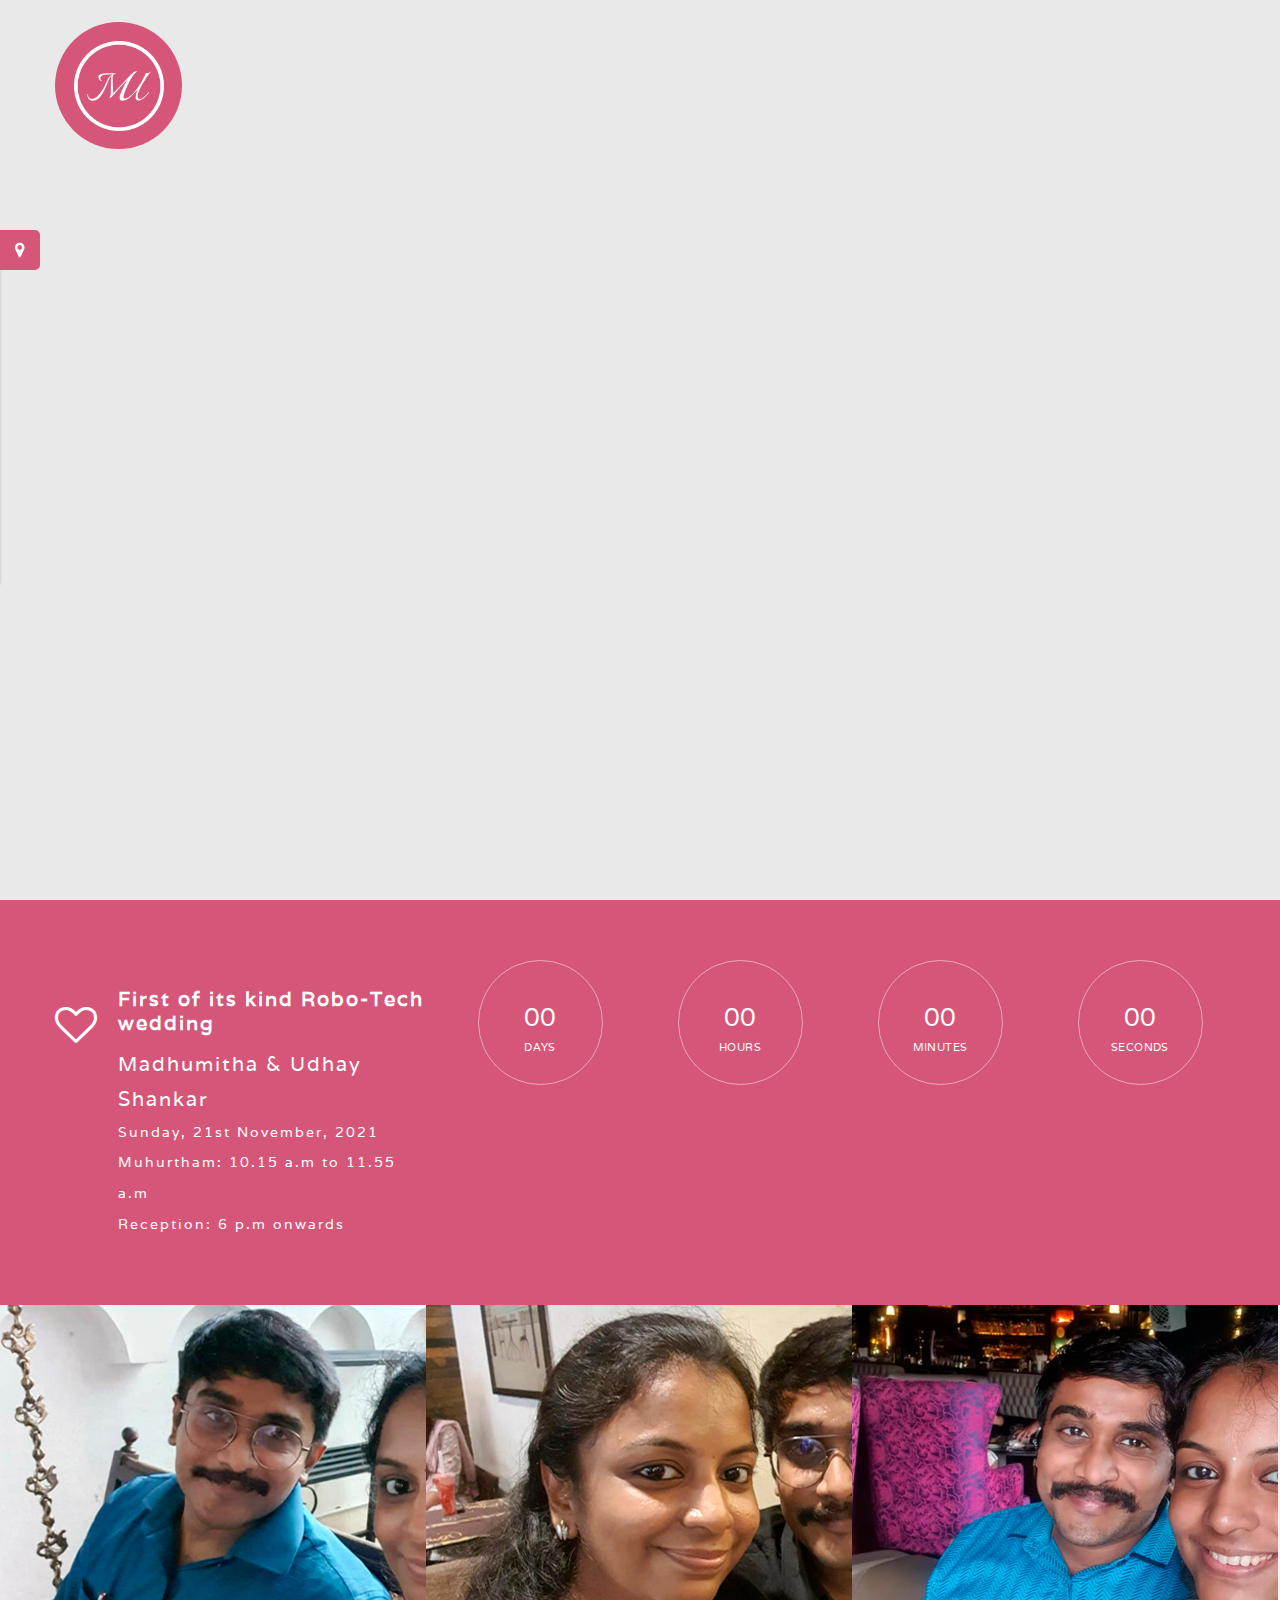
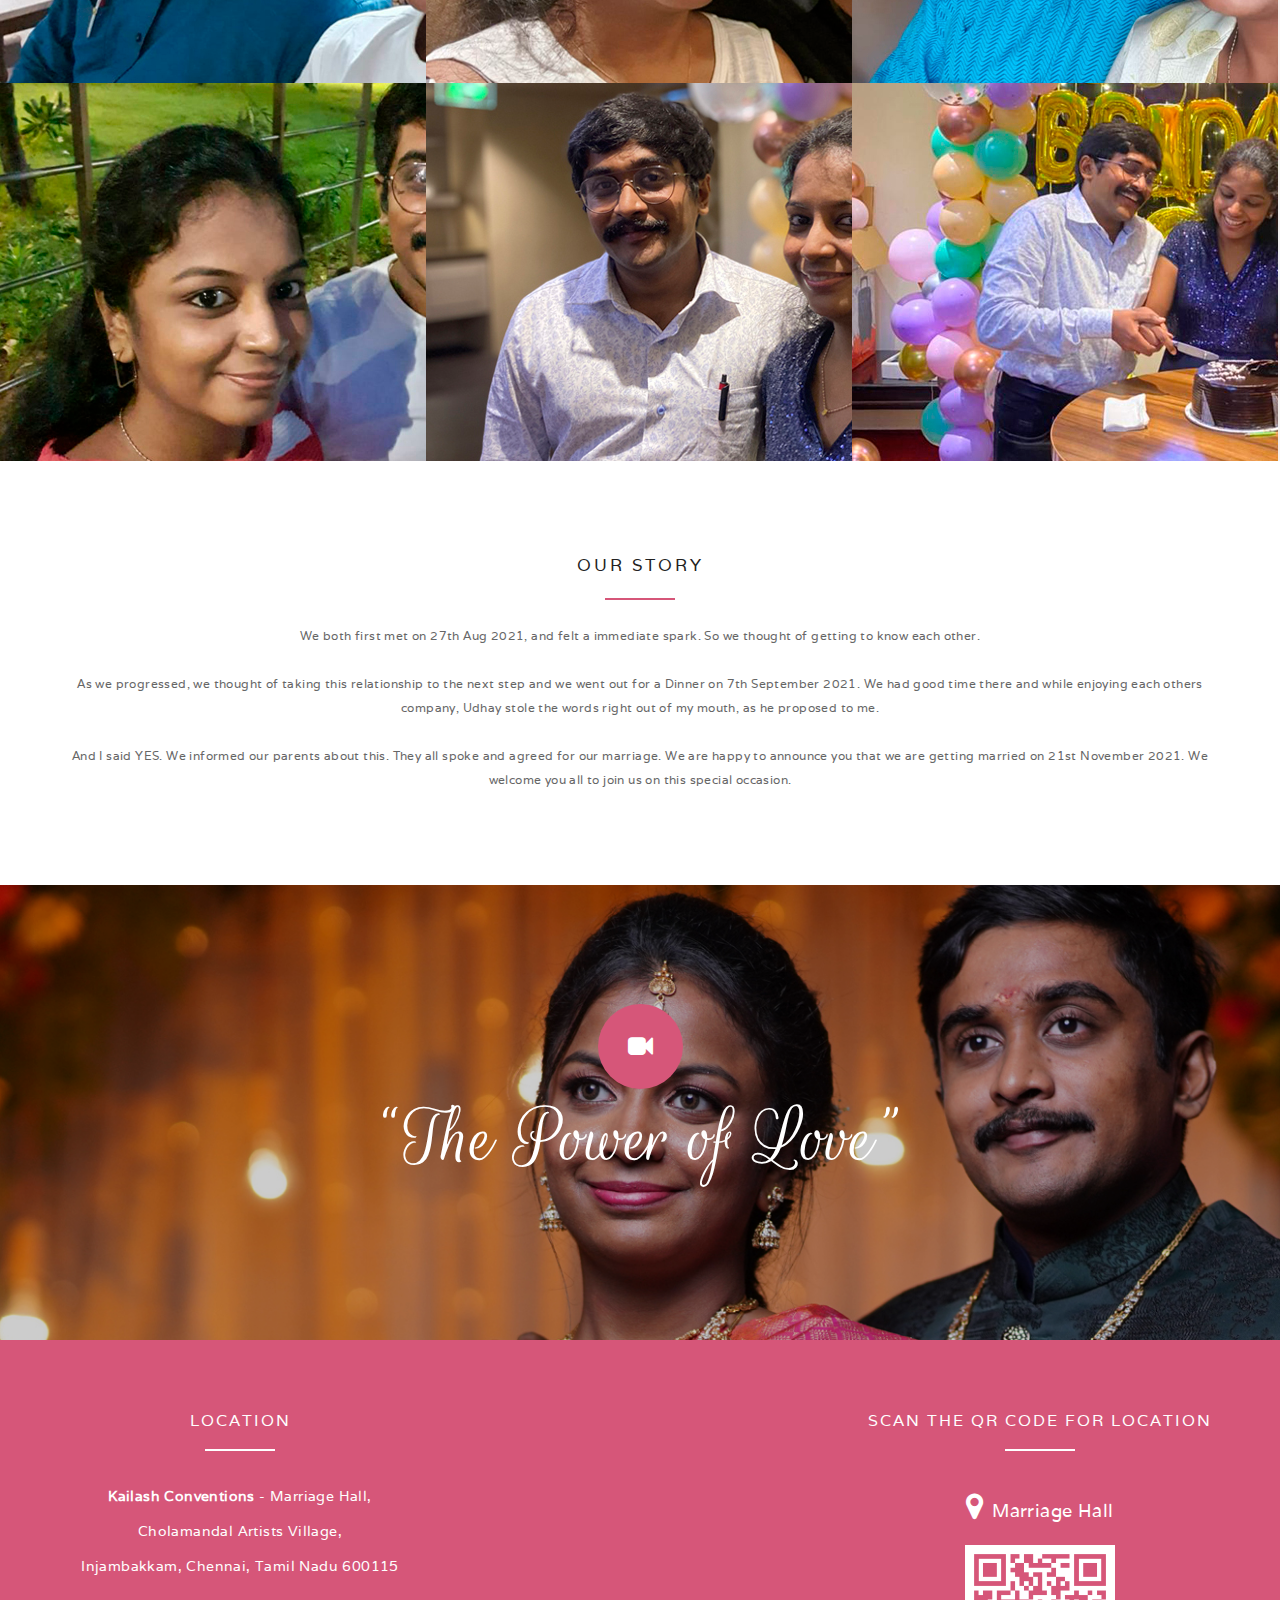
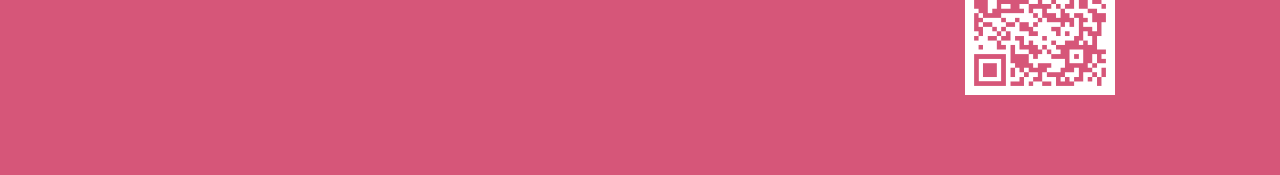
==== commit 78d35d1f: "add the changes" ====
--- a/src/index.html
+++ b/src/index.html
@@ -12,7 +12,7 @@
     <meta charset="UTF-8" />
     <meta http-equiv="X-UA-Compatible" content="IE=edge" />
     <meta name="viewport" content="width=device-width, initial-scale=1" />
-    <meta name="description" content="Just another WordPress site" />
+    <meta name="description" content="First of its kind Robo-Tech wedding" />
     <!-- HTML5 Shim and Respond.js IE8 support of HTML5 elements and media queries -->
     <!-- WARNING: Respond.js doesn't work if you view the page via file:// -->
     <!--[if lt IE 9]>
@@ -20,8 +20,37 @@
       <script src="js/respond.min.js"></script>
     <![endif]-->
 
-    <title>Everline | Just another WordPress site</title>
-
+    <title>Madhudhay Wedding</title>
+
+    <meta property="og:title" content="Madhudhay Wedding" />
+    <meta
+      property="og:description"
+      content="First of its kind Robo-Tech wedding"
+    />
+
+    <meta name="twitter:title" content="Madhudhay Wedding" />
+    <meta
+      name="twitter:description"
+      content="First of its kind Robo-Tech wedding"
+    />
+
+    <meta itemprop="name" content="Madhudhay Wedding" />
+    <meta
+      itemprop="description"
+      content="First of its kind Robo-Tech wedding"
+    />
+    <link rel="shortcut icon" href="./favicon.ico" />
+
+    <style>
+      .join_the_event {
+        display: block;
+        width: fit-content;
+        border: 1px solid #000;
+        padding: 8px;
+        margin-top: 20px;
+        text-decoration: none;
+      }
+    </style>
     <link
       rel="stylesheet"
       id="contact-form-7-css"
@@ -182,35 +211,7 @@
           <br />
           Reception: 6 p.m onwards
         </span>
-        <div class="live-bkcontro">
-          <span class="live-bk">Background</span>
-          <ul class="live-patterns">
-            <li data-option-text="patterns/60degree_gray.png">
-              <img src="images/patterns/60degree_gray.png" alt="patterns 2" />
-            </li>
-            <li data-option-text="patterns/absurdidad.png">
-              <img src="images/patterns/absurdidad.png" alt="patterns 2" />
-            </li>
-            <li data-option-text="patterns/always_grey.png">
-              <img src="images/patterns/always_grey.png" alt="patterns 2" />
-            </li>
-            <li data-option-text="patterns/back_pattern.png">
-              <img src="images/patterns/back_pattern.png" alt="patterns 2" />
-            </li>
-            <li data-option-text="patterns/black_mamba.png">
-              <img src="images/patterns/black_mamba.png" alt="patterns 2" />
-            </li>
-            <li data-option-text="patterns/silver_scales.png">
-              <img src="images/patterns/silver_scales.png" alt="patterns 2" />
-            </li>
-            <li data-option-text="patterns/norwegian_rose.png">
-              <img src="images/patterns/norwegian_rose.png" alt="patterns 2" />
-            </li>
-            <li data-option-text="patterns/tiny_grid.png">
-              <img src="images/patterns/tiny_grid.png" alt="patterns 2" />
-            </li>
-          </ul>
-        </div>
+        <a href="#" class="join_the_event">JOIN THE EVENT</a>
       </div>
     </div>
     <div id="tzloadding">
@@ -529,7 +530,10 @@
                       <div class="tzcountdown-left">
                         <i class="fa fa-heart-o tzcountdown-icon"></i>
                         <div class="tzcountdown-ds">
-                          WEDDING CEREMONY<br />
+                          <p class="robo-tec">
+                            First of its kind Robo-Tech wedding<br />
+                          </p>
+
                           <span>Madhumitha &#38; Udhay Shankar</span>
                           <br />
                           Sunday, 21st November, 2021 <br />
@@ -761,7 +765,7 @@
                     <i class="fa fa-video-camera"></i>
                   </button>
                   <button class="tzpause"><i class="fa fa-pause"></i></button>
-                  <h3>“The Power of Love”</h3>
+                  <h3 id="power_of_love">“The Power of Love”</h3>
                 </div>
                 <div class="bg-video bg-video-home-1"></div>
                 <video class="videoID">
@@ -784,7 +788,7 @@
                 <h3 class="module-title title-widget"><span>LOCATION</span></h3>
                 <div class="tzwidget-contact">
                   <address>
-                    <strong>Kailash Conventions</strong> - Marriage Halls,
+                    <strong>Kailash Conventions</strong> - Marriage Hall,
                   </address>
                   <address>Cholamandal Artists Village,</address>
                   <address>Injambakkam, Chennai, Tamil Nadu 600115</address>
@@ -809,7 +813,7 @@
                   rel="noopener noreferrer"
                 >
                   <i class="fa fa-map-marker"></i>
-                  <span style="font-size: 1.8rem">Location</span>
+                  <span style="font-size: 1.8rem">Marriage Hall</span>
                 </a>
 
                 <a
--- a/src/style.css
+++ b/src/style.css
@@ -1592,10 +1592,10 @@
   -webkit-transition: all 0.5s linear 0s;
   -ms-transition: all 0.5s linear 0s;
   -o-transition: all 0.5s linear 0s;
-  height: 30px;
+  height: 90px;
 }
 .tz-header1.headerAnimate .tzlogo a img {
-  height: 45px;
+  height: 60px;
 }
 .headerAnimate .tznav-menu {
   padding: 0;
@@ -12680,3 +12680,9 @@
   background: #444;
   color: #fff;
 }
+
+.robo-tec {
+  color: #fff;
+  font-size: 20px;
+  font-weight: bolder;
+}
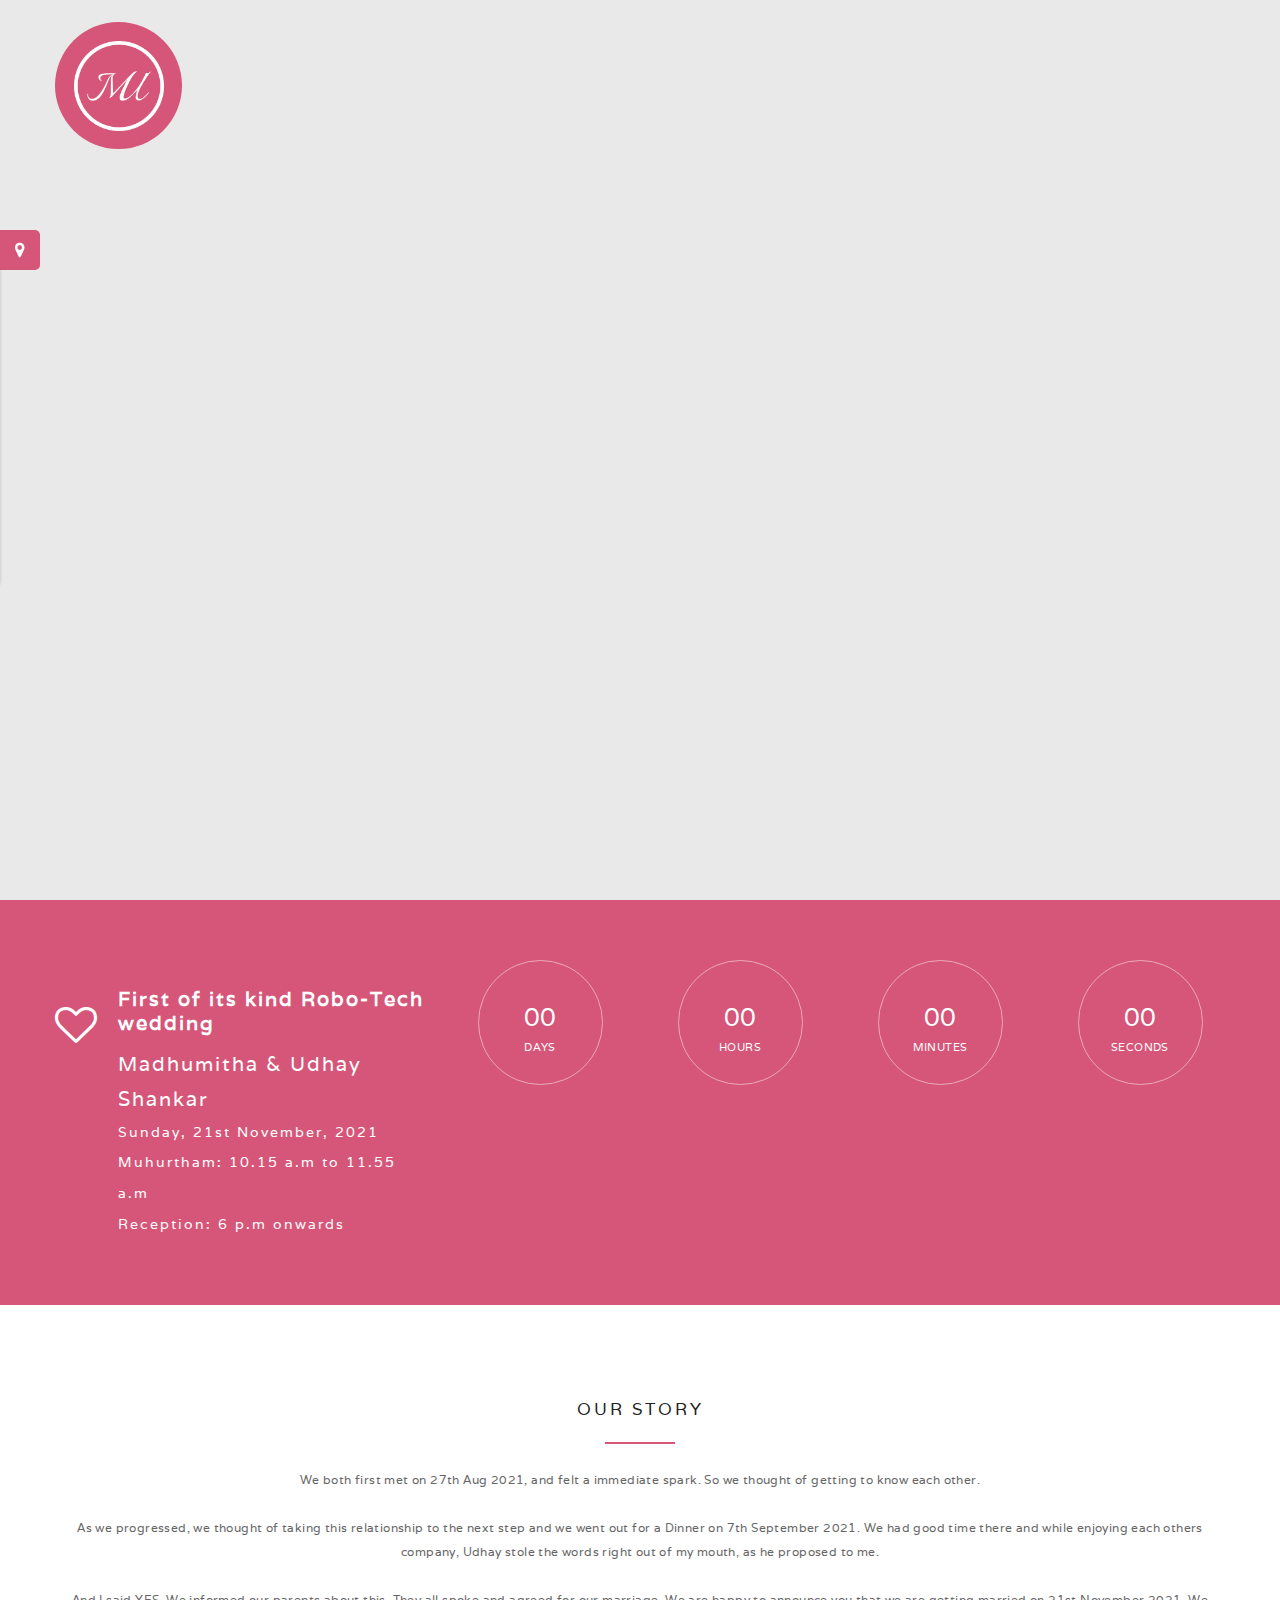
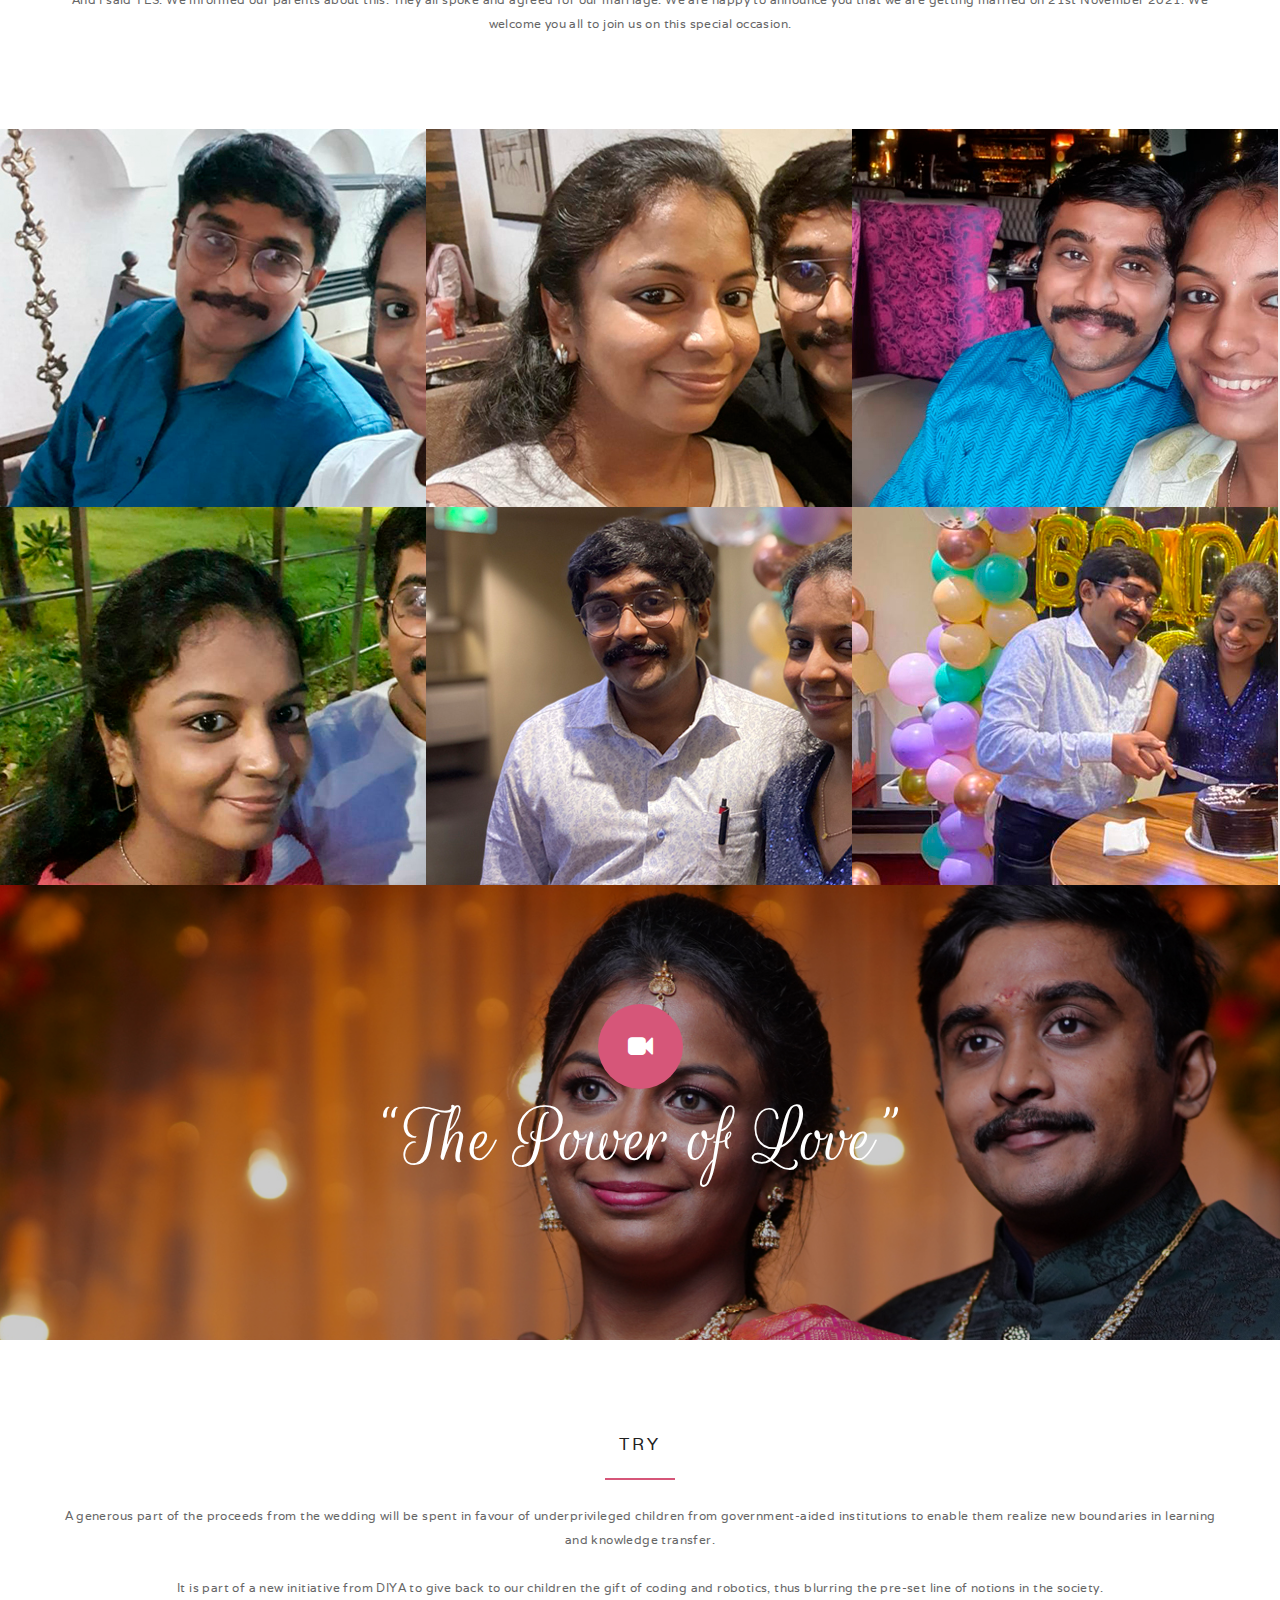
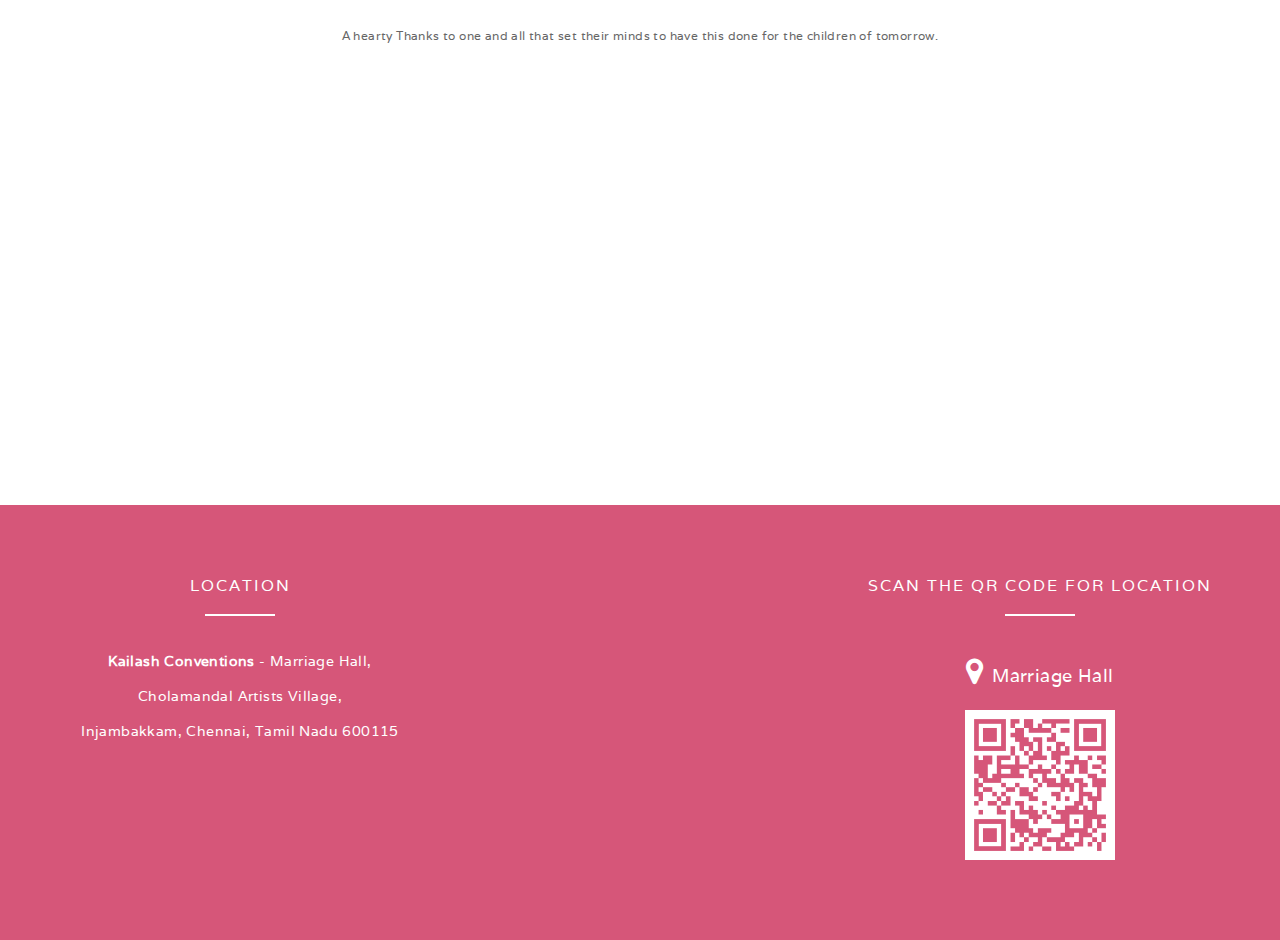
==== commit 37722bd7: "add the new section try" ====
--- a/src/index.html
+++ b/src/index.html
@@ -49,6 +49,10 @@
         padding: 8px;
         margin-top: 20px;
         text-decoration: none;
+      }
+
+      .try-content p {
+        font-size: 20px;
       }
     </style>
     <link
@@ -578,149 +582,6 @@
         </div>
       </div>
 
-      <div class="vc_row wpb_row vc_row-fluid">
-        <div class="nocontainer">
-          <div class="vc_col-sm-12 wpb_column vc_column_container">
-            <div class="wpb_wrapper">
-              <div class="tz-portfolio-content" data-option-column="3">
-                <div
-                  id="post-50"
-                  class="
-                    post-50
-                    portfolio
-                    type-portfolio
-                    status-publish
-                    has-post-thumbnail
-                    hentry
-                    element
-                  "
-                >
-                  <div class="portfolio-item portfolio-padding">
-                    <div class="item-image">
-                      <img
-                        src="./images/bride-groom-images/Gallery 1.jpg"
-                        class="attachment-full wp-post-image"
-                        alt="portfolio6"
-                      />
-                    </div>
-                  </div>
-                </div>
-                <div
-                  id="post-48"
-                  class="
-                    post-48
-                    portfolio
-                    type-portfolio
-                    status-publish
-                    has-post-thumbnail
-                    hentry
-                    element
-                  "
-                >
-                  <div class="portfolio-item portfolio-padding">
-                    <div class="item-image">
-                      <img
-                        src="./images/bride-groom-images/Gallery 2.jpg"
-                        class="attachment-full wp-post-image"
-                        alt="portfolio5"
-                      />
-                    </div>
-                  </div>
-                </div>
-                <div
-                  id="post-46"
-                  class="
-                    post-46
-                    portfolio
-                    type-portfolio
-                    status-publish
-                    has-post-thumbnail
-                    hentry
-                    element
-                  "
-                >
-                  <div class="portfolio-item portfolio-padding">
-                    <div class="item-image">
-                      <img
-                        src="./images/bride-groom-images/Gallery 3.jpg"
-                        class="attachment-full wp-post-image"
-                        alt="portfolio4"
-                      />
-                    </div>
-                  </div>
-                </div>
-                <div
-                  id="post-44"
-                  class="
-                    post-44
-                    portfolio
-                    type-portfolio
-                    status-publish
-                    has-post-thumbnail
-                    hentry
-                    element
-                  "
-                >
-                  <div class="portfolio-item portfolio-padding">
-                    <div class="item-image">
-                      <img
-                        src="./images/bride-groom-images/Gallery 4.jpg"
-                        class="attachment-full wp-post-image"
-                        alt="portfolio3"
-                      />
-                    </div>
-                  </div>
-                </div>
-                <div
-                  id="post-42"
-                  class="
-                    post-42
-                    portfolio
-                    type-portfolio
-                    status-publish
-                    has-post-thumbnail
-                    hentry
-                    element
-                  "
-                >
-                  <div class="portfolio-item portfolio-padding">
-                    <div class="item-image">
-                      <img
-                        src="./images/bride-groom-images/Gallery 5.jpg"
-                        class="attachment-full wp-post-image"
-                        alt="portfolio2"
-                      />
-                    </div>
-                  </div>
-                </div>
-                <div
-                  id="post-36"
-                  class="
-                    post-36
-                    portfolio
-                    type-portfolio
-                    status-publish
-                    has-post-thumbnail
-                    hentry
-                    element
-                  "
-                >
-                  <div class="portfolio-item portfolio-padding">
-                    <div class="item-image">
-                      <img
-                        src="./images/bride-groom-images/Gallery 6.jpg"
-                        class="attachment-full wp-post-image"
-                        alt="portfolio1"
-                      />
-                    </div>
-                  </div>
-                </div>
-              </div>
-            </div>
-          </div>
-        </div>
-      </div>
-
       <div class="vc_row wpb_row vc_row-fluid vc_custom_1423129790882">
         <div class="nocontainer">
           <div class="vc_col-sm-12 wpb_column vc_column_container">
@@ -759,6 +620,149 @@
         <div class="nocontainer">
           <div class="vc_col-sm-12 wpb_column vc_column_container">
             <div class="wpb_wrapper">
+              <div class="tz-portfolio-content" data-option-column="3">
+                <div
+                  id="post-50"
+                  class="
+                    post-50
+                    portfolio
+                    type-portfolio
+                    status-publish
+                    has-post-thumbnail
+                    hentry
+                    element
+                  "
+                >
+                  <div class="portfolio-item portfolio-padding">
+                    <div class="item-image">
+                      <img
+                        src="./images/bride-groom-images/Gallery 1.jpg"
+                        class="attachment-full wp-post-image"
+                        alt="portfolio6"
+                      />
+                    </div>
+                  </div>
+                </div>
+                <div
+                  id="post-48"
+                  class="
+                    post-48
+                    portfolio
+                    type-portfolio
+                    status-publish
+                    has-post-thumbnail
+                    hentry
+                    element
+                  "
+                >
+                  <div class="portfolio-item portfolio-padding">
+                    <div class="item-image">
+                      <img
+                        src="./images/bride-groom-images/Gallery 2.jpg"
+                        class="attachment-full wp-post-image"
+                        alt="portfolio5"
+                      />
+                    </div>
+                  </div>
+                </div>
+                <div
+                  id="post-46"
+                  class="
+                    post-46
+                    portfolio
+                    type-portfolio
+                    status-publish
+                    has-post-thumbnail
+                    hentry
+                    element
+                  "
+                >
+                  <div class="portfolio-item portfolio-padding">
+                    <div class="item-image">
+                      <img
+                        src="./images/bride-groom-images/Gallery 3.jpg"
+                        class="attachment-full wp-post-image"
+                        alt="portfolio4"
+                      />
+                    </div>
+                  </div>
+                </div>
+                <div
+                  id="post-44"
+                  class="
+                    post-44
+                    portfolio
+                    type-portfolio
+                    status-publish
+                    has-post-thumbnail
+                    hentry
+                    element
+                  "
+                >
+                  <div class="portfolio-item portfolio-padding">
+                    <div class="item-image">
+                      <img
+                        src="./images/bride-groom-images/Gallery 4.jpg"
+                        class="attachment-full wp-post-image"
+                        alt="portfolio3"
+                      />
+                    </div>
+                  </div>
+                </div>
+                <div
+                  id="post-42"
+                  class="
+                    post-42
+                    portfolio
+                    type-portfolio
+                    status-publish
+                    has-post-thumbnail
+                    hentry
+                    element
+                  "
+                >
+                  <div class="portfolio-item portfolio-padding">
+                    <div class="item-image">
+                      <img
+                        src="./images/bride-groom-images/Gallery 5.jpg"
+                        class="attachment-full wp-post-image"
+                        alt="portfolio2"
+                      />
+                    </div>
+                  </div>
+                </div>
+                <div
+                  id="post-36"
+                  class="
+                    post-36
+                    portfolio
+                    type-portfolio
+                    status-publish
+                    has-post-thumbnail
+                    hentry
+                    element
+                  "
+                >
+                  <div class="portfolio-item portfolio-padding">
+                    <div class="item-image">
+                      <img
+                        src="./images/bride-groom-images/Gallery 6.jpg"
+                        class="attachment-full wp-post-image"
+                        alt="portfolio1"
+                      />
+                    </div>
+                  </div>
+                </div>
+              </div>
+            </div>
+          </div>
+        </div>
+      </div>
+
+      <div class="vc_row wpb_row vc_row-fluid">
+        <div class="nocontainer">
+          <div class="vc_col-sm-12 wpb_column vc_column_container">
+            <div class="wpb_wrapper">
               <div class="tz-video">
                 <div class="tz-video-content">
                   <button class="tzautoplay">
@@ -769,11 +773,52 @@
                 </div>
                 <div class="bg-video bg-video-home-1"></div>
                 <video class="videoID">
-                  <source
-                    type="video/mp4"
-                    src="video/Engagement Montage .mp4"
-                  />
+                  <source type="video/mp4" src="./video/video1.mp4" />
                 </video>
+              </div>
+            </div>
+          </div>
+        </div>
+      </div>
+
+      <div class="vc_row wpb_row vc_row-fluid vc_custom_1423129790882">
+        <div class="nocontainer">
+          <div class="vc_col-sm-12 wpb_column vc_column_container">
+            <div class="wpb_wrapper">
+              <div class="tzourstory">
+                <div class="container">
+                  <h3 class="title_ourstory">TRY</h3>
+
+                  <div class="ourstory_content">
+                    <p>
+                      A generous part of the proceeds from the wedding will be
+                      spent in favour of underprivileged children from
+                      government-aided institutions to enable them realize new
+                      boundaries in learning and knowledge transfer.
+                    </p>
+                    <p>
+                      It is part of a new initiative from DIYA to give back to
+                      our children the gift of coding and robotics, thus
+                      blurring the pre-set line of notions in the society.
+                    </p>
+                    <p>
+                      A hearty Thanks to one and all that set their minds to
+                      have this done for the children of tomorrow.
+                    </p>
+                  </div>
+
+                  <div style="margin: 20px auto; text-align: center">
+                    <iframe
+                      width="560"
+                      height="315"
+                      src="https://www.youtube.com/embed/KuJkjwbCND8?rel=0&modestbranding=1&autohide=1&showinfo=0&controls=0"
+                      title="YouTube video player"
+                      frameborder="0"
+                      allow="accelerometer; autoplay; clipboard-write; encrypted-media; gyroscope; picture-in-picture"
+                      allowfullscreen
+                    ></iframe>
+                  </div>
+                </div>
               </div>
             </div>
           </div>
--- a/src/style.css
+++ b/src/style.css
@@ -3051,9 +3051,6 @@
   left: 0;
   width: 100%;
   height: 100%;
-}
-.tz-video:hover h3 {
-  opacity: 1 !important;
 }
 .tz-video:hover strong,
 .tz-video:hover .tzpause {
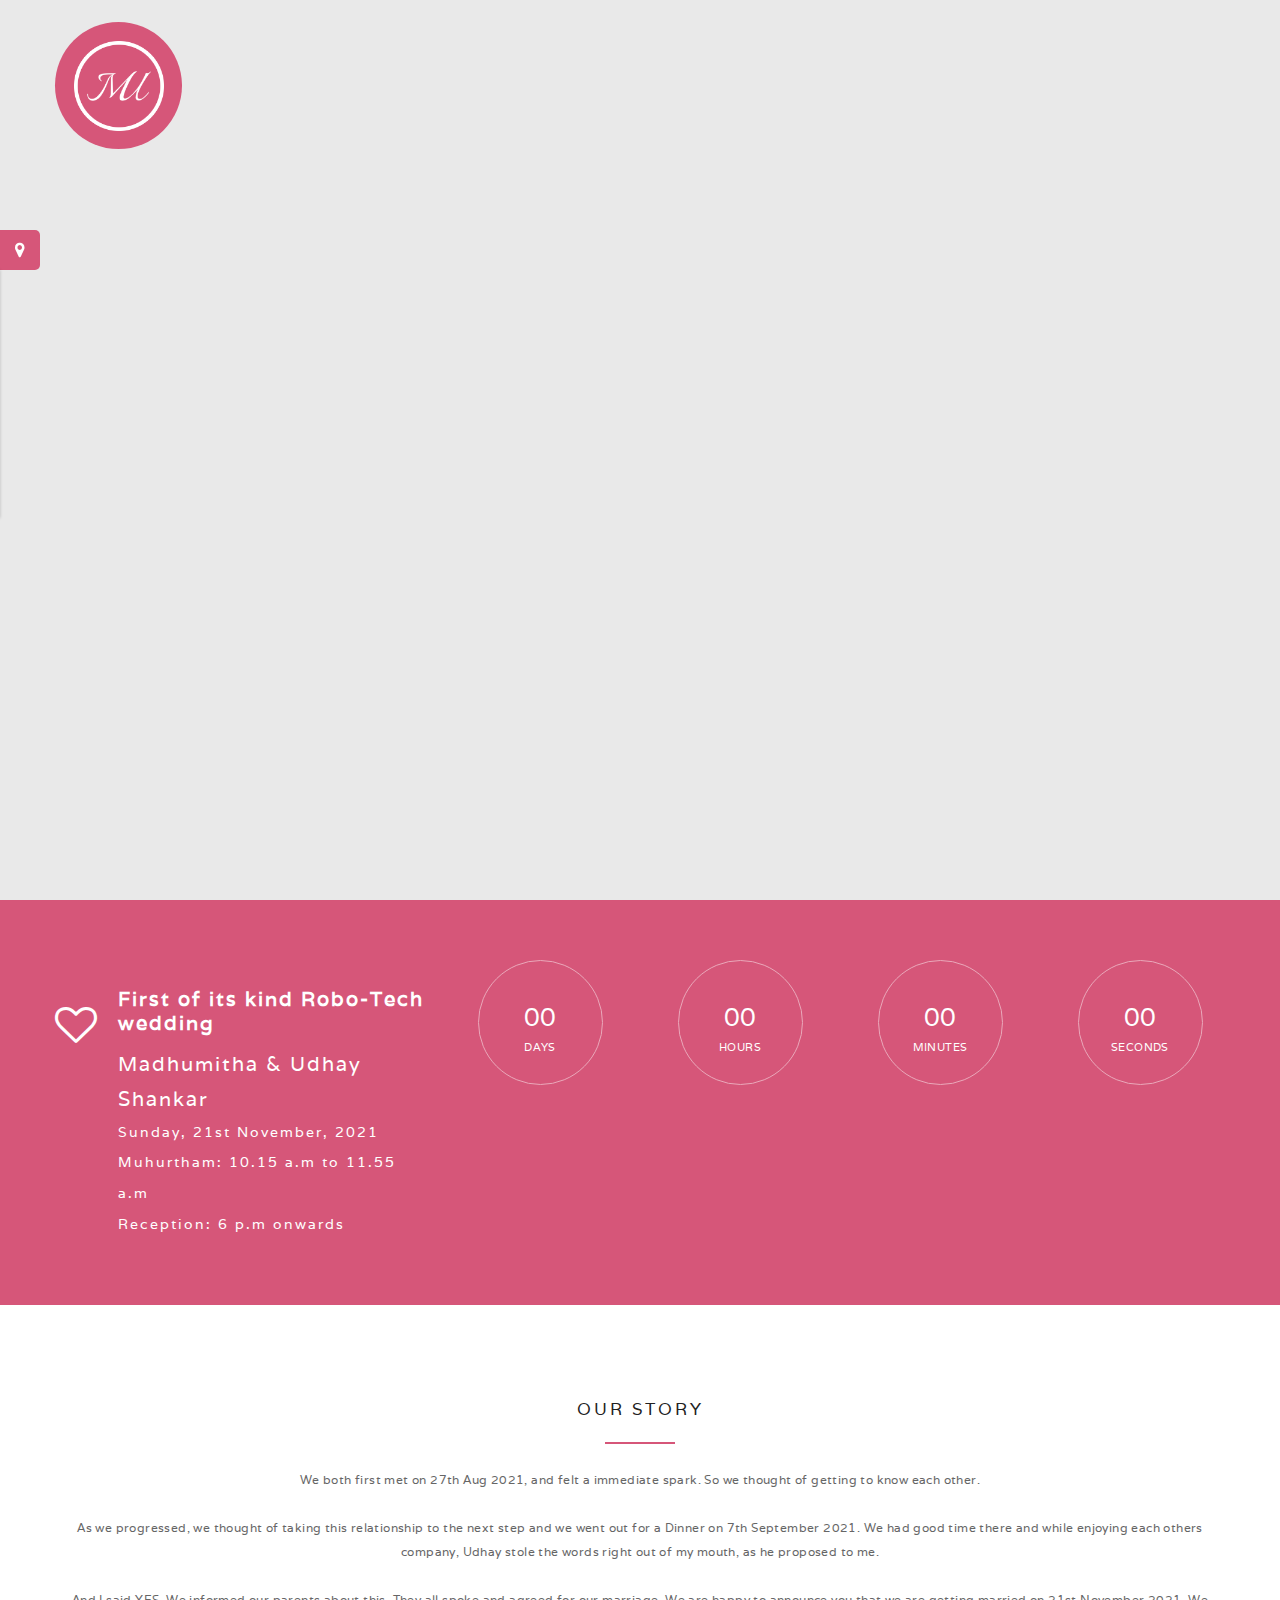
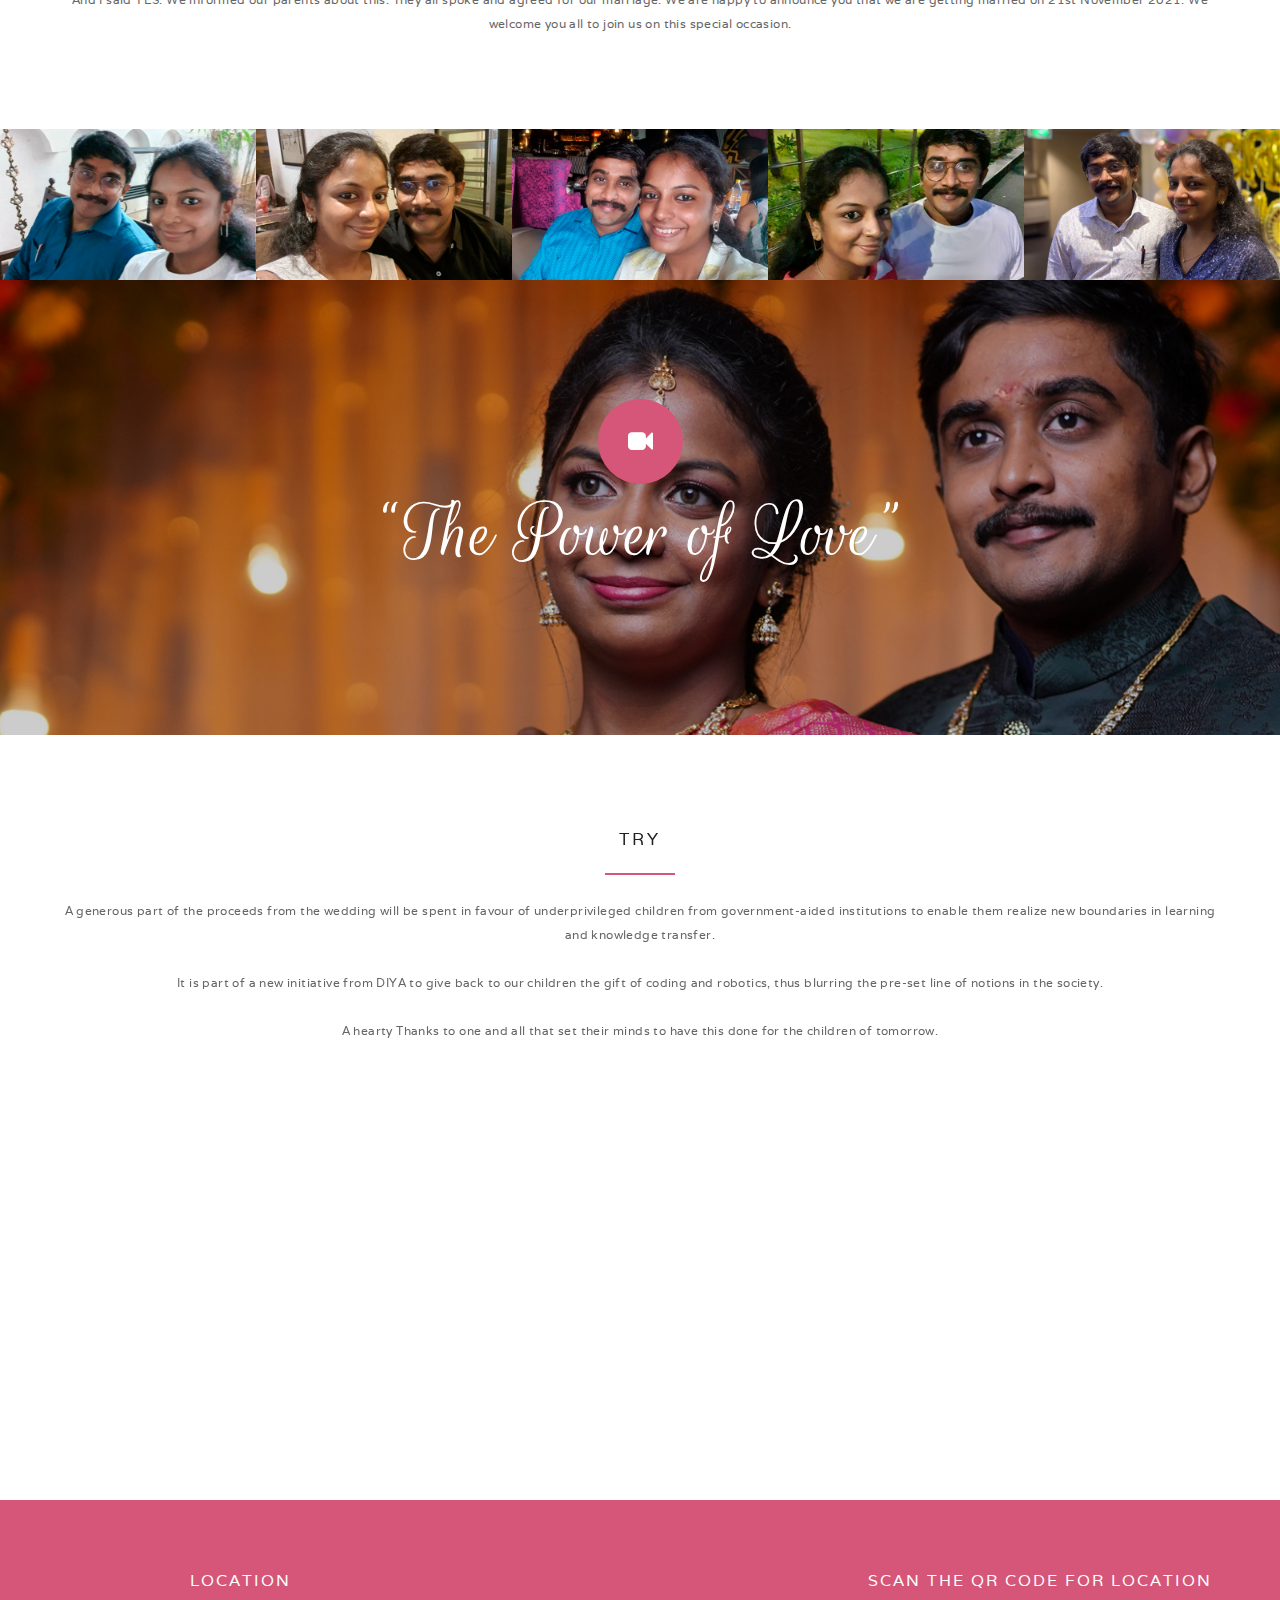
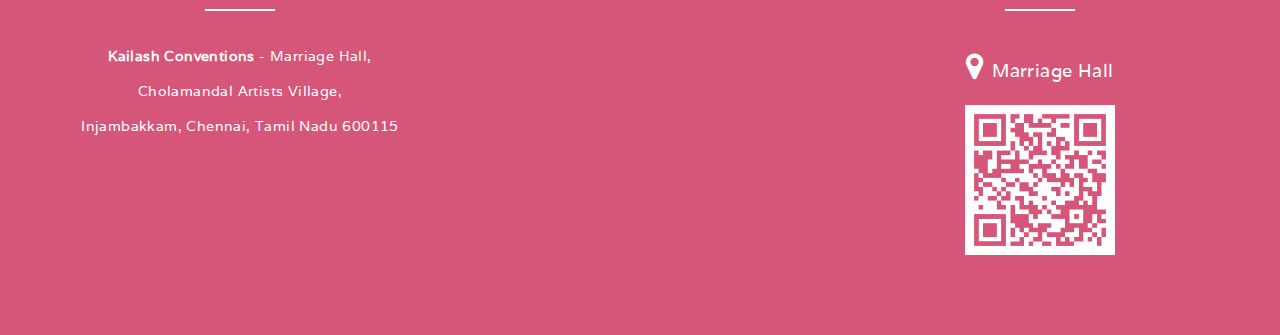
==== commit aec9417f: "Add slider for gallary" ====
--- a/src/index.html
+++ b/src/index.html
@@ -7,182 +7,78 @@
 <![endif]-->
 <!--[if !(IE 7) | !(IE 8)]><!-->
 <html lang="en-US">
-  <!--<![endif]-->
-  <head>
-    <meta charset="UTF-8" />
-    <meta http-equiv="X-UA-Compatible" content="IE=edge" />
-    <meta name="viewport" content="width=device-width, initial-scale=1" />
-    <meta name="description" content="First of its kind Robo-Tech wedding" />
-    <!-- HTML5 Shim and Respond.js IE8 support of HTML5 elements and media queries -->
-    <!-- WARNING: Respond.js doesn't work if you view the page via file:// -->
-    <!--[if lt IE 9]>
+<!--<![endif]-->
+
+<head>
+  <meta charset="UTF-8" />
+  <meta http-equiv="X-UA-Compatible" content="IE=edge" />
+  <meta name="viewport" content="width=device-width, initial-scale=1" />
+  <meta name="description" content="First of its kind Robo-Tech wedding" />
+  <!-- HTML5 Shim and Respond.js IE8 support of HTML5 elements and media queries -->
+  <!-- WARNING: Respond.js doesn't work if you view the page via file:// -->
+  <!--[if lt IE 9]>
       <script src="js/html5shiv.js"></script>
       <script src="js/respond.min.js"></script>
     <![endif]-->
 
-    <title>Madhudhay Wedding</title>
-
-    <meta property="og:title" content="Madhudhay Wedding" />
-    <meta
-      property="og:description"
-      content="First of its kind Robo-Tech wedding"
-    />
-
-    <meta name="twitter:title" content="Madhudhay Wedding" />
-    <meta
-      name="twitter:description"
-      content="First of its kind Robo-Tech wedding"
-    />
-
-    <meta itemprop="name" content="Madhudhay Wedding" />
-    <meta
-      itemprop="description"
-      content="First of its kind Robo-Tech wedding"
-    />
-    <link rel="shortcut icon" href="./favicon.ico" />
-
-    <style>
-      .join_the_event {
-        display: block;
-        width: fit-content;
-        border: 1px solid #000;
-        padding: 8px;
-        margin-top: 20px;
-        text-decoration: none;
-      }
-
-      .try-content p {
-        font-size: 20px;
-      }
-    </style>
-    <link
-      rel="stylesheet"
-      id="contact-form-7-css"
-      href="css/contact-form-7.css"
-      type="text/css"
-      media="all"
-    />
-    <link
-      rel="stylesheet"
-      id="rs-plugin-settings-css"
-      href="css/revslider.css"
-      type="text/css"
-      media="all"
-    />
-    <link
-      rel="stylesheet"
-      id="woocommerce-layout-css"
-      href="css/woocommerce-layout.css"
-      type="text/css"
-      media="all"
-    />
-    <link
-      rel="stylesheet"
-      id="woocommerce-smallscreen-css"
-      href="css/woocommerce-smallscreen.css"
-      type="text/css"
-      media="only screen and (max-width: 768px)"
-    />
-    <link
-      rel="stylesheet"
-      id="woocommerce-general-css"
-      href="css/woocommerce.css"
-      type="text/css"
-      media="all"
-    />
-    <link
-      rel="stylesheet"
-      id="bootstrap-css-css"
-      href="css/bootstrap.min.css"
-      type="text/css"
-      media="all"
-    />
-    <link
-      rel="stylesheet"
-      id="awesome-css"
-      href="font/css/font-awesome.min.css"
-      type="text/css"
-      media="all"
-    />
-    <link
-      rel="stylesheet"
-      id="Varela-css"
-      href="https://fonts.googleapis.com/css?family=Varela"
-      type="text/css"
-      media="all"
-    />
-    <link
-      rel="stylesheet"
-      id="Rouge-css"
-      href="https://fonts.googleapis.com/css?family=Rouge+Script"
-      type="text/css"
-      media="all"
-    />
-    <link
-      rel="stylesheet"
-      id="owl.carousel-css"
-      href="css/owl.carousel.css"
-      type="text/css"
-      media="all"
-    />
-    <link
-      rel="stylesheet"
-      id="owl.theme-css"
-      href="css/owl.theme.css"
-      type="text/css"
-      media="all"
-    />
-    <link
-      rel="stylesheet"
-      id="flexslider-css"
-      href="css/flexslider.css"
-      type="text/css"
-      media="screen"
-    />
-    <link
-      rel="stylesheet"
-      id="style-css"
-      href="style.css"
-      type="text/css"
-      media="all"
-    />
-    <link
-      rel="stylesheet"
-      href="style-inline.css"
-      type="text/css"
-      media="all"
-    />
-    <link
-      rel="stylesheet"
-      id="js_composer_front-css"
-      href="css/js_composer_front.css"
-      type="text/css"
-      media="all"
-    />
-    <script type="text/javascript" src="js/jquery/jquery.js"></script>
-    <script
-      type="text/javascript"
-      src="js/jquery/jquery-migrate.min.js"
-    ></script>
-    <script
-      type="text/javascript"
-      src="js/revslider/jquery.themepunch.tools.min.js"
-    ></script>
-    <script
-      type="text/javascript"
-      src="js/revslider/jquery.themepunch.revolution.min.js"
-    ></script>
-    <script type="text/javascript">
-      var themeprefix = "plazart";
-      var imgpath = "images/";
-    </script>
-    <!--[if IE 8]>
+  <title>Madhudhay Wedding</title>
+
+  <meta property="og:title" content="Madhudhay Wedding" />
+  <meta property="og:description" content="First of its kind Robo-Tech wedding" />
+
+  <meta name="twitter:title" content="Madhudhay Wedding" />
+  <meta name="twitter:description" content="First of its kind Robo-Tech wedding" />
+
+  <meta itemprop="name" content="Madhudhay Wedding" />
+  <meta itemprop="description" content="First of its kind Robo-Tech wedding" />
+  <link rel="shortcut icon" href="./favicon.ico" />
+
+  <style>
+    .join_the_event {
+      display: block;
+      width: fit-content;
+      border: 1px solid #000;
+      padding: 8px;
+      margin-top: 20px;
+      text-decoration: none;
+    }
+
+    .try-content p {
+      font-size: 20px;
+    }
+  </style>
+  <link rel="stylesheet" id="contact-form-7-css" href="css/contact-form-7.css" type="text/css" media="all" />
+  <link rel="stylesheet" id="rs-plugin-settings-css" href="css/revslider.css" type="text/css" media="all" />
+  <link rel="stylesheet" id="woocommerce-layout-css" href="css/woocommerce-layout.css" type="text/css" media="all" />
+  <link rel="stylesheet" id="woocommerce-smallscreen-css" href="css/woocommerce-smallscreen.css" type="text/css"
+    media="only screen and (max-width: 768px)" />
+  <link rel="stylesheet" id="woocommerce-general-css" href="css/woocommerce.css" type="text/css" media="all" />
+  <link rel="stylesheet" id="bootstrap-css-css" href="css/bootstrap.min.css" type="text/css" media="all" />
+  <link rel="stylesheet" id="awesome-css" href="font/css/font-awesome.min.css" type="text/css" media="all" />
+  <link rel="stylesheet" id="Varela-css" href="https://fonts.googleapis.com/css?family=Varela" type="text/css"
+    media="all" />
+  <link rel="stylesheet" id="Rouge-css" href="https://fonts.googleapis.com/css?family=Rouge+Script" type="text/css"
+    media="all" />
+  <link rel="stylesheet" id="owl.carousel-css" href="css/owl.carousel.css" type="text/css" media="all" />
+  <link rel="stylesheet" id="owl.theme-css" href="css/owl.theme.css" type="text/css" media="all" />
+  <link rel="stylesheet" id="flexslider-css" href="css/flexslider.css" type="text/css" media="screen" />
+  <link rel="stylesheet" id="style-css" href="style.css" type="text/css" media="all" />
+  <link rel="stylesheet" href="style-inline.css" type="text/css" media="all" />
+  <link rel="stylesheet" id="js_composer_front-css" href="css/js_composer_front.css" type="text/css" media="all" />
+  <script type="text/javascript" src="js/jquery/jquery.js"></script>
+  <script type="text/javascript" src="js/jquery/jquery-migrate.min.js"></script>
+  <script type="text/javascript" src="js/revslider/jquery.themepunch.tools.min.js"></script>
+  <script type="text/javascript" src="js/revslider/jquery.themepunch.revolution.min.js"></script>
+  <script type="text/javascript">
+    var themeprefix = "plazart";
+    var imgpath = "images/";
+  </script>
+  <!--[if IE 8]>
       <link rel="stylesheet" type="text/css" href="vc-ie8.css" media="screen" />
     <![endif]-->
-  </head>
-  <body
-    id="bd"
-    class="
+</head>
+
+<body id="bd" class="
       home
       page
       page-id-13
@@ -193,384 +89,233 @@
       js-comp-ver-4.4.2
       vc_responsive
       tribe-theme-everline
-    "
-  >
-    <div class="livedemo">
-      <h6 class="live_title">
-        <em>Venue & Time</em>
-        <span class="live_icon">
-          <i class="fa fa-map-marker"></i>
-        </span>
-      </h6>
-      <div class="live-content">
-        <span class="live-t">
-          Kailash Conventions, Cholamandal Artists Village, Injambakkam,
-          Chennai, Tamil Nadu 600115
-        </span>
-        <hr />
-        <span class="live-t">
-          Sunday, 21st November, 2021
-          <br />
-          Muhurtham: 10.15 a.m to 11.55 a.m
-          <br />
-          Reception: 6 p.m onwards
-        </span>
-        <a href="#" class="join_the_event">JOIN THE EVENT</a>
-      </div>
-    </div>
-    <div id="tzloadding">
-      <img class="loadding_img" src="./images/loadding.GIF" alt="Image" />
-    </div>
-    <div class="everline_boxed">
-      <div class="vc_row wpb_row vc_row-fluid">
-        <div class="nocontainer">
-          <div class="vc_col-sm-12 wpb_column vc_column_container">
-            <div class="wpb_wrapper">
-              <header class="tz-header tz-header1">
-                <div class="wrapbox">
-                  <div class="container">
-                    <h3 class="tzlogo pull-left">
-                      <a href="#" title="Madhu Udhay">
-                        <img
-                          src="images/bride-groom-images/mu.png"
-                          alt="Madhu Udhay"
-                        />
-                      </a>
-                    </h3>
-                  </div>
+    ">
+  <div class="livedemo">
+    <h6 class="live_title">
+      <em>Venue & Time</em>
+      <span class="live_icon">
+        <i class="fa fa-map-marker"></i>
+      </span>
+    </h6>
+    <div class="live-content">
+      <span class="live-t">
+        Kailash Conventions, Cholamandal Artists Village, Injambakkam,
+        Chennai, Tamil Nadu 600115
+      </span>
+      <hr />
+      <span class="live-t">
+        Sunday, 21st November, 2021
+        <br />
+        Muhurtham: 10.15 a.m to 11.55 a.m
+        <br />
+        Reception: 6 p.m onwards
+      </span>
+      <!-- <a href="#" class="join_the_event">JOIN THE EVENT</a> -->
+    </div>
+  </div>
+  <div id="tzloadding">
+    <img class="loadding_img" src="./images/loadding.GIF" alt="Image" />
+  </div>
+  <div class="everline_boxed">
+    <div class="vc_row wpb_row vc_row-fluid">
+      <div class="nocontainer">
+        <div class="vc_col-sm-12 wpb_column vc_column_container">
+          <div class="wpb_wrapper">
+            <header class="tz-header tz-header1">
+              <div class="wrapbox">
+                <div class="container">
+                  <h3 class="tzlogo pull-left">
+                    <a href="#" title="Madhu Udhay">
+                      <img src="images/bride-groom-images/mu.png" alt="Madhu Udhay" />
+                    </a>
+                  </h3>
                 </div>
-              </header>
-
-              <div class="wpb_revslider_element wpb_content_element">
-                <!-- START REVOLUTION SLIDER 4.6.0 fullscreen mode -->
-                <div
-                  id="rev_slider_3_1_wrapper"
-                  class="rev_slider_wrapper fullscreen-container"
-                >
-                  <div id="rev_slider_3_1" class="rev_slider fullscreenbanner">
-                    <ul>
-                      <!-- SLIDE  -->
-                      <li
-                        data-transition="fade"
-                        data-slotamount="7"
-                        data-masterspeed="600"
-                        data-saveperformance="off"
-                      >
-                        <!-- MAIN IMAGE -->
-                        <img
-                          src="./images/bride-groom-images/Top Banner 1.jpg"
-                          alt="everline"
-                          data-bgposition="center top"
-                          data-kenburns="on"
-                          data-duration="9000"
-                          data-ease="Linear.easeNone"
-                          data-bgfit="100"
-                          data-bgfitend="110"
-                          data-bgpositionend="center center"
-                        />
-                        <!-- LAYERS -->
-                      </li>
-                      <!-- SLIDE  -->
-                      <li
-                        data-transition="fade"
-                        data-slotamount="7"
-                        data-masterspeed="600"
-                        data-saveperformance="off"
-                      >
-                        <!-- MAIN IMAGE -->
-                        <img
-                          src="./images/bride-groom-images/Top Banner 2.jpg"
-                          alt="home121"
-                          data-bgposition="center top"
-                          data-kenburns="on"
-                          data-duration="10000"
-                          data-ease="Power0.easeIn"
-                          data-bgfit="110"
-                          data-bgfitend="100"
-                          data-bgpositionend="center center"
-                        />
-                        <!-- LAYERS -->
-
-                        <!-- LAYER NR. 1 -->
-                        <div
-                          class="tp-caption customin customout"
-                          data-x="center"
-                          data-hoffset="0"
-                          data-y="center"
-                          data-voffset="30"
-                          data-customin="x:0;y:0;z:0;rotationX:0;rotationY:0;rotationZ:0;scaleX:1.1;scaleY:1.1;skewX:0;skewY:0;opacity:0;transformPerspective:600;transformOrigin:50% 50%;"
-                          data-customout="x:0;y:0;z:0;rotationX:0;rotationY:0;rotationZ:0;scaleX:1.1;scaleY:1.1;skewX:0;skewY:0;opacity:0;transformPerspective:600;transformOrigin:50% 50%;"
-                          data-speed="500"
-                          data-start="700"
-                          data-easing="Power3.easeInOut"
-                          data-elementdelay="0.1"
-                          data-endelementdelay="0.1"
-                          data-endspeed="400"
-                          data-endeasing="Power0.easeOut"
-                        >
-                          <img src="images/wrapcontent1.png" alt="Images" />
-                        </div>
-
-                        <!-- LAYER NR. 2 -->
-                        <div
-                          class="tp-caption tztitle2 tp-fade stt tp-resizeme"
-                          data-x="center"
-                          data-hoffset="0"
-                          data-y="center"
-                          data-voffset="-85"
-                          data-speed="600"
-                          data-start="950"
-                          data-easing="Power0.easeInOut"
-                          data-splitin="chars"
-                          data-splitout="none"
-                          data-elementdelay="0.1"
-                          data-endelementdelay="0.1"
-                          data-endspeed="400"
-                          data-endeasing="Power0.easeOut"
-                        >
-                          Madhu &#38; Udhay
-                        </div>
-
-                        <!-- LAYER NR. 3 -->
-                        <div
-                          class="tp-caption sfr str"
-                          data-x="center"
-                          data-hoffset="0"
-                          data-y="center"
-                          data-voffset="-30"
-                          data-speed="600"
-                          data-start="2500"
-                          data-easing="Power0.easeInOut"
-                          data-elementdelay="0.1"
-                          data-endelementdelay="0.1"
-                          data-endspeed="400"
-                          data-endeasing="Power0.easeOut"
-                        >
-                          <img src="images/line.png" alt="" />
-                        </div>
-
-                        <!-- LAYER NR. 4 -->
-                        <div
-                          class="tp-caption slider_ds sfb stb tp-resizeme"
-                          data-x="center"
-                          data-hoffset="0"
-                          data-y="center"
-                          data-voffset="20"
-                          data-speed="1200"
-                          data-start="3000"
-                          data-easing="Power4.easeOut"
-                          data-splitin="none"
-                          data-splitout="none"
-                          data-elementdelay="0.1"
-                          data-endelementdelay="0.1"
-                          data-endspeed="400"
-                          data-endeasing="Power4.easeOut"
-                        >
-                          Together with our parents, <br />We request the honour
-                          of your presence on our wedding...
-                        </div>
-
-                        <!-- LAYER NR. 5 -->
-                        <div
-                          class="
+              </div>
+            </header>
+
+            <div class="wpb_revslider_element wpb_content_element">
+              <!-- START REVOLUTION SLIDER 4.6.0 fullscreen mode -->
+              <div id="rev_slider_3_1_wrapper" class="rev_slider_wrapper fullscreen-container">
+                <div id="rev_slider_3_1" class="rev_slider fullscreenbanner">
+                  <ul>
+                    <!-- SLIDE  -->
+                    <li data-transition="fade" data-slotamount="7" data-masterspeed="600" data-saveperformance="off">
+                      <!-- MAIN IMAGE -->
+                      <img src="./images/bride-groom-images/Top Banner 1.jpg" alt="everline"
+                        data-bgposition="center top" data-kenburns="on" data-duration="9000" data-ease="Linear.easeNone"
+                        data-bgfit="100" data-bgfitend="110" data-bgpositionend="center center" />
+                      <!-- LAYERS -->
+                    </li>
+                    <!-- SLIDE  -->
+                    <li data-transition="fade" data-slotamount="7" data-masterspeed="600" data-saveperformance="off">
+                      <!-- MAIN IMAGE -->
+                      <img src="./images/bride-groom-images/Top Banner 2.jpg" alt="home121" data-bgposition="center top"
+                        data-kenburns="on" data-duration="10000" data-ease="Power0.easeIn" data-bgfit="110"
+                        data-bgfitend="100" data-bgpositionend="center center" />
+                      <!-- LAYERS -->
+
+                      <!-- LAYER NR. 1 -->
+                      <div class="tp-caption customin customout" data-x="center" data-hoffset="0" data-y="center"
+                        data-voffset="30"
+                        data-customin="x:0;y:0;z:0;rotationX:0;rotationY:0;rotationZ:0;scaleX:1.1;scaleY:1.1;skewX:0;skewY:0;opacity:0;transformPerspective:600;transformOrigin:50% 50%;"
+                        data-customout="x:0;y:0;z:0;rotationX:0;rotationY:0;rotationZ:0;scaleX:1.1;scaleY:1.1;skewX:0;skewY:0;opacity:0;transformPerspective:600;transformOrigin:50% 50%;"
+                        data-speed="500" data-start="700" data-easing="Power3.easeInOut" data-elementdelay="0.1"
+                        data-endelementdelay="0.1" data-endspeed="400" data-endeasing="Power0.easeOut">
+                        <img src="images/wrapcontent1.png" alt="Images" />
+                      </div>
+
+                      <!-- LAYER NR. 2 -->
+                      <div class="tp-caption tztitle2 tp-fade stt tp-resizeme" data-x="center" data-hoffset="0"
+                        data-y="center" data-voffset="-85" data-speed="600" data-start="950"
+                        data-easing="Power0.easeInOut" data-splitin="chars" data-splitout="none" data-elementdelay="0.1"
+                        data-endelementdelay="0.1" data-endspeed="400" data-endeasing="Power0.easeOut">
+                        Madhu &#38; Udhay
+                      </div>
+
+                      <!-- LAYER NR. 3 -->
+                      <div class="tp-caption sfr str" data-x="center" data-hoffset="0" data-y="center"
+                        data-voffset="-30" data-speed="600" data-start="2500" data-easing="Power0.easeInOut"
+                        data-elementdelay="0.1" data-endelementdelay="0.1" data-endspeed="400"
+                        data-endeasing="Power0.easeOut">
+                        <img src="images/line.png" alt="" />
+                      </div>
+
+                      <!-- LAYER NR. 4 -->
+                      <div class="tp-caption slider_ds sfb stb tp-resizeme" data-x="center" data-hoffset="0"
+                        data-y="center" data-voffset="20" data-speed="1200" data-start="3000"
+                        data-easing="Power4.easeOut" data-splitin="none" data-splitout="none" data-elementdelay="0.1"
+                        data-endelementdelay="0.1" data-endspeed="400" data-endeasing="Power4.easeOut">
+                        Together with our parents, <br />We request the honour
+                        of your presence on our wedding...
+                      </div>
+
+                      <!-- LAYER NR. 5 -->
+                      <div class="
                             tp-caption
                             slider_dateevent
                             sfb
                             stb
                             tp-resizeme
-                          "
-                          data-x="center"
-                          data-hoffset="0"
-                          data-y="center"
-                          data-voffset="70"
-                          data-speed="1200"
-                          data-start="3500"
-                          data-easing="Power4.easeOut"
-                          data-splitin="none"
-                          data-splitout="none"
-                          data-elementdelay="0.1"
-                          data-endelementdelay="0.1"
-                          data-endspeed="400"
-                          data-endeasing="Power4.easeOut"
-                        >
-                          Sunday, 21st November, 2021 in Kailash Conventions
-                        </div>
-
-                        <!-- LAYER NR. 6 -->
-                        <div
-                          class="
+                          " data-x="center" data-hoffset="0" data-y="center" data-voffset="70" data-speed="1200"
+                        data-start="3500" data-easing="Power4.easeOut" data-splitin="none" data-splitout="none"
+                        data-elementdelay="0.1" data-endelementdelay="0.1" data-endspeed="400"
+                        data-endeasing="Power4.easeOut">
+                        Sunday, 21st November, 2021 in Kailash Conventions
+                      </div>
+
+                      <!-- LAYER NR. 6 -->
+                      <div class="
                             tp-caption
                             slider_dateevent
                             customin
                             customout
                             tp-resizeme
-                          "
-                          data-x="center"
-                          data-hoffset="0"
-                          data-y="center"
-                          data-voffset="135"
-                          data-customin="x:0;y:0;z:0;rotationX:0;rotationY:0;rotationZ:0;scaleX:0.05;scaleY:0.05;skewX:0;skewY:0;opacity:0;transformPerspective:600;transformOrigin:50% 50%;"
-                          data-customout="x:0;y:0;z:0;rotationX:0;rotationY:0;rotationZ:0;scaleX:0.05;scaleY:0.05;skewX:0;skewY:0;opacity:0;transformPerspective:600;transformOrigin:50% 50%;"
-                          data-speed="1200"
-                          data-start="4000"
-                          data-easing="Power4.easeOut"
-                          data-splitin="none"
-                          data-splitout="none"
-                          data-elementdelay="0.1"
-                          data-endelementdelay="0.1"
-                          data-endspeed="400"
-                          data-endeasing="Power4.easeOut"
-                        >
-                          <a href="#" class="tzbtn_slider">JOIN THE EVENT</a>
-                        </div>
-                      </li>
-                      <!-- SLIDE  -->
-                      <li
-                        data-transition="fade"
-                        data-slotamount="7"
-                        data-masterspeed="600"
-                        data-saveperformance="off"
-                      >
-                        <!-- MAIN IMAGE -->
-                        <img
-                          src="./images/bride-groom-images/Top Banner 3.jpg"
-                          alt="home212"
-                          data-bgposition="center top"
-                          data-kenburns="on"
-                          data-duration="10000"
-                          data-ease="Power0.easeIn"
-                          data-bgfit="100"
-                          data-bgfitend="110"
-                          data-bgpositionend="center center"
-                        />
-                        <!-- LAYERS -->
-
-                        <!-- LAYER NR. 1 -->
-                        <div
-                          class="tp-caption tztitle-slider sfr stl tp-resizeme"
-                          data-x="center"
-                          data-hoffset="-210"
-                          data-y="center"
-                          data-voffset="0"
-                          data-speed="1200"
-                          data-start="700"
-                          data-easing="Power4.easeOut"
-                          data-splitin="none"
-                          data-splitout="none"
-                          data-elementdelay="0.1"
-                          data-endelementdelay="0.1"
-                          data-endspeed="400"
-                          data-endeasing="Power4.easeOut"
-                        >
-                          Madhu
-                        </div>
-
-                        <!-- LAYER NR. 2 -->
-                        <div
-                          class="tp-caption tztitle-slider sfl str tp-resizeme"
-                          data-x="center"
-                          data-hoffset="215"
-                          data-y="center"
-                          data-voffset="0"
-                          data-speed="1200"
-                          data-start="700"
-                          data-easing="Power4.easeOut"
-                          data-splitin="none"
-                          data-splitout="none"
-                          data-elementdelay="0.1"
-                          data-endelementdelay="0.1"
-                          data-endspeed="400"
-                          data-endeasing="Power4.easeOut"
-                        >
-                          Udhay
-                        </div>
-
-                        <!-- LAYER NR. 3 -->
-                        <div
-                          class="
+                          " data-x="center" data-hoffset="0" data-y="center" data-voffset="135"
+                        data-customin="x:0;y:0;z:0;rotationX:0;rotationY:0;rotationZ:0;scaleX:0.05;scaleY:0.05;skewX:0;skewY:0;opacity:0;transformPerspective:600;transformOrigin:50% 50%;"
+                        data-customout="x:0;y:0;z:0;rotationX:0;rotationY:0;rotationZ:0;scaleX:0.05;scaleY:0.05;skewX:0;skewY:0;opacity:0;transformPerspective:600;transformOrigin:50% 50%;"
+                        data-speed="1200" data-start="4000" data-easing="Power4.easeOut" data-splitin="none"
+                        data-splitout="none" data-elementdelay="0.1" data-endelementdelay="0.1" data-endspeed="400"
+                        data-endeasing="Power4.easeOut">
+                        <!-- <a href="#" class="tzbtn_slider">JOIN THE EVENT</a> -->
+                      </div>
+                    </li>
+                    <!-- SLIDE  -->
+                    <li data-transition="fade" data-slotamount="7" data-masterspeed="600" data-saveperformance="off">
+                      <!-- MAIN IMAGE -->
+                      <img src="./images/bride-groom-images/Top Banner 3.jpg" alt="home212" data-bgposition="center top"
+                        data-kenburns="on" data-duration="10000" data-ease="Power0.easeIn" data-bgfit="100"
+                        data-bgfitend="110" data-bgpositionend="center center" />
+                      <!-- LAYERS -->
+
+                      <!-- LAYER NR. 1 -->
+                      <div class="tp-caption tztitle-slider sfr stl tp-resizeme" data-x="center" data-hoffset="-210"
+                        data-y="center" data-voffset="0" data-speed="1200" data-start="700" data-easing="Power4.easeOut"
+                        data-splitin="none" data-splitout="none" data-elementdelay="0.1" data-endelementdelay="0.1"
+                        data-endspeed="400" data-endeasing="Power4.easeOut">
+                        Madhu
+                      </div>
+
+                      <!-- LAYER NR. 2 -->
+                      <div class="tp-caption tztitle-slider sfl str tp-resizeme" data-x="center" data-hoffset="215"
+                        data-y="center" data-voffset="0" data-speed="1200" data-start="700" data-easing="Power4.easeOut"
+                        data-splitin="none" data-splitout="none" data-elementdelay="0.1" data-endelementdelay="0.1"
+                        data-endspeed="400" data-endeasing="Power4.easeOut">
+                        Udhay
+                      </div>
+
+                      <!-- LAYER NR. 3 -->
+                      <div class="
                             tp-caption
                             tzcharacters2
                             customin
                             customout
                             tp-resizeme
-                          "
-                          data-x="center"
-                          data-hoffset="0"
-                          data-y="center"
-                          data-voffset="15"
-                          data-customin="x:0;y:0;z:0;rotationX:0;rotationY:0;rotationZ:0;scaleX:0.05;scaleY:0.05;skewX:0;skewY:0;opacity:0;transformPerspective:600;transformOrigin:50% 50%;"
-                          data-customout="x:0;y:0;z:0;rotationX:0;rotationY:0;rotationZ:0;scaleX:0.05;scaleY:0.05;skewX:0;skewY:0;opacity:0;transformPerspective:600;transformOrigin:50% 50%;"
-                          data-speed="1200"
-                          data-start="900"
-                          data-easing="Power4.easeOut"
-                          data-splitin="none"
-                          data-splitout="none"
-                          data-elementdelay="0.1"
-                          data-endelementdelay="0.1"
-                          data-endspeed="300"
-                          data-endeasing="Power4.easeOut"
-                        >
-                          <i class="fa fa-heart"></i>
+                          " data-x="center" data-hoffset="0" data-y="center" data-voffset="15"
+                        data-customin="x:0;y:0;z:0;rotationX:0;rotationY:0;rotationZ:0;scaleX:0.05;scaleY:0.05;skewX:0;skewY:0;opacity:0;transformPerspective:600;transformOrigin:50% 50%;"
+                        data-customout="x:0;y:0;z:0;rotationX:0;rotationY:0;rotationZ:0;scaleX:0.05;scaleY:0.05;skewX:0;skewY:0;opacity:0;transformPerspective:600;transformOrigin:50% 50%;"
+                        data-speed="1200" data-start="900" data-easing="Power4.easeOut" data-splitin="none"
+                        data-splitout="none" data-elementdelay="0.1" data-endelementdelay="0.1" data-endspeed="300"
+                        data-endeasing="Power4.easeOut">
+                        <i class="fa fa-heart"></i>
+                      </div>
+                    </li>
+                  </ul>
+                  <div class="tp-bannertimer"></div>
+                </div>
+              </div>
+              <!-- END REVOLUTION SLIDER -->
+            </div>
+          </div>
+        </div>
+      </div>
+    </div>
+    <div class="vc_row wpb_row vc_row-fluid">
+      <div class="nocontainer">
+        <div class="vc_col-sm-12 wpb_column vc_column_container">
+          <div class="wpb_wrapper">
+            <div class="tzcountdown">
+              <div class="container">
+                <div class="row">
+                  <div class="col-md-4 rtl-right">
+                    <div class="tzcountdown-left">
+                      <i class="fa fa-heart-o tzcountdown-icon"></i>
+                      <div class="tzcountdown-ds">
+                        <p class="robo-tec">
+                          First of its kind Robo-Tech wedding<br />
+                        </p>
+
+                        <span>Madhumitha &#38; Udhay Shankar</span>
+                        <br />
+                        Sunday, 21st November, 2021 <br />
+                        Muhurtham: 10.15 a.m to 11.55 a.m <br />
+                        Reception: 6 p.m onwards
+                      </div>
+                    </div>
+                  </div>
+                  <div class="col-md-8 rtl-left">
+                    <div class="row countdown">
+                      <div class="col-md-3">
+                        <div class="tzcountdownitem">
+                          <span class="days">00</span>
+                          <p class="timeRefDays">days</p>
                         </div>
-                      </li>
-                    </ul>
-                    <div class="tp-bannertimer"></div>
-                  </div>
-                </div>
-                <!-- END REVOLUTION SLIDER -->
-              </div>
-            </div>
-          </div>
-        </div>
-      </div>
-      <div class="vc_row wpb_row vc_row-fluid">
-        <div class="nocontainer">
-          <div class="vc_col-sm-12 wpb_column vc_column_container">
-            <div class="wpb_wrapper">
-              <div class="tzcountdown">
-                <div class="container">
-                  <div class="row">
-                    <div class="col-md-4 rtl-right">
-                      <div class="tzcountdown-left">
-                        <i class="fa fa-heart-o tzcountdown-icon"></i>
-                        <div class="tzcountdown-ds">
-                          <p class="robo-tec">
-                            First of its kind Robo-Tech wedding<br />
-                          </p>
-
-                          <span>Madhumitha &#38; Udhay Shankar</span>
-                          <br />
-                          Sunday, 21st November, 2021 <br />
-                          Muhurtham: 10.15 a.m to 11.55 a.m <br />
-                          Reception: 6 p.m onwards
+                      </div>
+                      <div class="col-md-3">
+                        <div class="tzcountdownitem">
+                          <span class="hours">00</span>
+                          <p class="timeRefHours">hours</p>
                         </div>
                       </div>
-                    </div>
-                    <div class="col-md-8 rtl-left">
-                      <div class="row countdown">
-                        <div class="col-md-3">
-                          <div class="tzcountdownitem">
-                            <span class="days">00</span>
-                            <p class="timeRefDays">days</p>
-                          </div>
+                      <div class="col-md-3">
+                        <div class="tzcountdownitem">
+                          <span class="minutes">00</span>
+                          <p class="timeRefMinutes">minutes</p>
                         </div>
-                        <div class="col-md-3">
-                          <div class="tzcountdownitem">
-                            <span class="hours">00</span>
-                            <p class="timeRefHours">hours</p>
-                          </div>
-                        </div>
-                        <div class="col-md-3">
-                          <div class="tzcountdownitem">
-                            <span class="minutes">00</span>
-                            <p class="timeRefMinutes">minutes</p>
-                          </div>
-                        </div>
-                        <div class="col-md-3">
-                          <div class="tzcountdownitem">
-                            <span class="seconds">00</span>
-                            <p class="timeRefSeconds">seconds</p>
-                          </div>
+                      </div>
+                      <div class="col-md-3">
+                        <div class="tzcountdownitem">
+                          <span class="seconds">00</span>
+                          <p class="timeRefSeconds">seconds</p>
                         </div>
                       </div>
                     </div>
@@ -581,342 +326,248 @@
           </div>
         </div>
       </div>
-
-      <div class="vc_row wpb_row vc_row-fluid vc_custom_1423129790882">
-        <div class="nocontainer">
-          <div class="vc_col-sm-12 wpb_column vc_column_container">
-            <div class="wpb_wrapper">
-              <div class="tzourstory">
-                <div class="container">
-                  <h3 class="title_ourstory">OUR STORY</h3>
-                  <div class="ourstory_content">
-                    <p>
-                      We both first met on 27th Aug 2021, and felt a immediate
-                      spark. So we thought of getting to know each other.
-                    </p>
-                    <p>
-                      As we progressed, we thought of taking this relationship
-                      to the next step and we went out for a Dinner on 7th
-                      September 2021. We had good time there and while enjoying
-                      each others company, Udhay stole the words right out of my
-                      mouth, as he proposed to me.
-                    </p>
-                    <p>
-                      And I said YES. We informed our parents about this. They
-                      all spoke and agreed for our marriage. We are happy to
-                      announce you that we are getting married on 21st November
-                      2021. We welcome you all to join us on this special
-                      occasion.
-                    </p>
-                  </div>
+    </div>
+
+    <div class="vc_row wpb_row vc_row-fluid vc_custom_1423129790882">
+      <div class="nocontainer">
+        <div class="vc_col-sm-12 wpb_column vc_column_container">
+          <div class="wpb_wrapper">
+            <div class="tzourstory">
+              <div class="container">
+                <h3 class="title_ourstory">OUR STORY</h3>
+                <div class="ourstory_content">
+                  <p>
+                    We both first met on 27th Aug 2021, and felt a immediate
+                    spark. So we thought of getting to know each other.
+                  </p>
+                  <p>
+                    As we progressed, we thought of taking this relationship
+                    to the next step and we went out for a Dinner on 7th
+                    September 2021. We had good time there and while enjoying
+                    each others company, Udhay stole the words right out of my
+                    mouth, as he proposed to me.
+                  </p>
+                  <p>
+                    And I said YES. We informed our parents about this. They
+                    all spoke and agreed for our marriage. We are happy to
+                    announce you that we are getting married on 21st November
+                    2021. We welcome you all to join us on this special
+                    occasion.
+                  </p>
                 </div>
               </div>
             </div>
           </div>
         </div>
       </div>
-
-      <div class="vc_row wpb_row vc_row-fluid">
-        <div class="nocontainer">
-          <div class="vc_col-sm-12 wpb_column vc_column_container">
-            <div class="wpb_wrapper">
-              <div class="tz-portfolio-content" data-option-column="3">
-                <div
-                  id="post-50"
-                  class="
-                    post-50
-                    portfolio
-                    type-portfolio
-                    status-publish
-                    has-post-thumbnail
-                    hentry
-                    element
-                  "
-                >
-                  <div class="portfolio-item portfolio-padding">
-                    <div class="item-image">
-                      <img
-                        src="./images/bride-groom-images/Gallery 1.jpg"
-                        class="attachment-full wp-post-image"
-                        alt="portfolio6"
-                      />
-                    </div>
-                  </div>
+    </div>
+
+
+
+    <div class="vc_row wpb_row vc_row-fluid">
+      <div class="nocontainer">
+        <div class="vc_col-sm-12 wpb_column vc_column_container">
+
+          <div class="gallery owl-theme">
+            <div class="item">
+              <img src="./images/bride-groom-images/Gallery 1.jpg" class="attachment-full wp-post-image"
+              alt="portfolio6" />
+            </div>
+            <div class="item">
+              <img src="./images/bride-groom-images/Gallery 2.jpg" class="attachment-full wp-post-image"
+              alt="portfolio6" />
+            </div>
+            <div class="item">
+              <img src="./images/bride-groom-images/Gallery 3.jpg" class="attachment-full wp-post-image"
+              alt="portfolio6" />
+            </div>
+            <div class="item">
+              <img src="./images/bride-groom-images/Gallery 4.jpg" class="attachment-full wp-post-image"
+              alt="portfolio6" />
+            </div>
+            <div class="item">
+              <img src="./images/bride-groom-images/Gallery 5.jpg" class="attachment-full wp-post-image"
+              alt="portfolio6" />
+            </div>
+            <div class="item">
+              <img src="./images/bride-groom-images/Gallery 6.jpg" class="attachment-full wp-post-image"
+              alt="portfolio6" />
+            </div>
+            <div class="item">
+              <img src="./images/bride-groom-images/Gallery 7.jpg" class="attachment-full wp-post-image"
+              alt="portfolio6" />
+            </div>
+            <div class="item">
+              <img src="./images/bride-groom-images/Gallery 8.jpg" class="attachment-full wp-post-image"
+              alt="portfolio6" />
+            </div>
+            <div class="item">
+              <img src="./images/bride-groom-images/Gallery 10.jpg" class="attachment-full wp-post-image"
+              alt="portfolio6" />
+            </div>
+            <div class="item">
+              <img src="./images/bride-groom-images/Gallery 11.jpg" class="attachment-full wp-post-image"
+              alt="portfolio6" />
+            </div>
+            <div class="item">
+              <img src="./images/bride-groom-images/Gallery 12.jpg" class="attachment-full wp-post-image"
+              alt="portfolio6" />
+            </div>
+            <div class="item">
+              <img src="./images/bride-groom-images/Gallery 13.jpg" class="attachment-full wp-post-image"
+              alt="portfolio6" />
+            </div>
+
+            <div class="item">
+              <img src="./images/bride-groom-images/Gallery 14.jpg" class="attachment-full wp-post-image"
+              alt="portfolio6" />
+            </div>
+
+            <div class="item">
+              <img src="./images/bride-groom-images/Gallery 15.jpg" class="attachment-full wp-post-image"
+              alt="portfolio6" />
+            </div>
+
+            <div class="item">
+              <img src="./images/bride-groom-images/Gallery 16.jpg" class="attachment-full wp-post-image"
+              alt="portfolio6" />
+            </div>
+
+            <div class="item">
+              <img src="./images/bride-groom-images/Gallery 17.jpg" class="attachment-full wp-post-image"
+              alt="portfolio6" />
+            </div>
+
+          </div>
+
+        </div>
+      </div>
+    </div>
+  
+    <div class="vc_row wpb_row vc_row-fluid">
+      <div class="nocontainer">
+        <div class="vc_col-sm-12 wpb_column vc_column_container">
+          <div class="wpb_wrapper">
+            <div class="tz-video">
+              <div class="tz-video-content">
+                <button class="tzautoplay">
+                  <i class="fa fa-video-camera"></i>
+                </button>
+                <button class="tzpause"><i class="fa fa-pause"></i></button>
+                <h3 id="power_of_love">“The Power of Love”</h3>
+              </div>
+              <div class="bg-video bg-video-home-1"></div>
+              <video class="videoID">
+                <source type="video/mp4" src="./video/video1.mp4" />
+              </video>
+            </div>
+          </div>
+        </div>
+      </div>
+    </div>
+
+    <div class="vc_row wpb_row vc_row-fluid vc_custom_1423129790882">
+      <div class="nocontainer">
+        <div class="vc_col-sm-12 wpb_column vc_column_container">
+          <div class="wpb_wrapper">
+            <div class="tzourstory">
+              <div class="container">
+                <h3 class="title_ourstory">TRY</h3>
+
+                <div class="ourstory_content">
+                  <p>
+                    A generous part of the proceeds from the wedding will be
+                    spent in favour of underprivileged children from
+                    government-aided institutions to enable them realize new
+                    boundaries in learning and knowledge transfer.
+                  </p>
+                  <p>
+                    It is part of a new initiative from DIYA to give back to
+                    our children the gift of coding and robotics, thus
+                    blurring the pre-set line of notions in the society.
+                  </p>
+                  <p>
+                    A hearty Thanks to one and all that set their minds to
+                    have this done for the children of tomorrow.
+                  </p>
                 </div>
-                <div
-                  id="post-48"
-                  class="
-                    post-48
-                    portfolio
-                    type-portfolio
-                    status-publish
-                    has-post-thumbnail
-                    hentry
-                    element
-                  "
-                >
-                  <div class="portfolio-item portfolio-padding">
-                    <div class="item-image">
-                      <img
-                        src="./images/bride-groom-images/Gallery 2.jpg"
-                        class="attachment-full wp-post-image"
-                        alt="portfolio5"
-                      />
-                    </div>
-                  </div>
+
+                <div style="margin: 20px auto; text-align: center">
+                  <iframe width="560" height="315"
+                    src="https://www.youtube.com/embed/KuJkjwbCND8?rel=0&modestbranding=1&autohide=1&showinfo=0&controls=0"
+                    title="YouTube video player" frameborder="0"
+                    allow="accelerometer; autoplay; clipboard-write; encrypted-media; gyroscope; picture-in-picture"
+                    allowfullscreen></iframe>
                 </div>
-                <div
-                  id="post-46"
-                  class="
-                    post-46
-                    portfolio
-                    type-portfolio
-                    status-publish
-                    has-post-thumbnail
-                    hentry
-                    element
-                  "
-                >
-                  <div class="portfolio-item portfolio-padding">
-                    <div class="item-image">
-                      <img
-                        src="./images/bride-groom-images/Gallery 3.jpg"
-                        class="attachment-full wp-post-image"
-                        alt="portfolio4"
-                      />
-                    </div>
-                  </div>
-                </div>
-                <div
-                  id="post-44"
-                  class="
-                    post-44
-                    portfolio
-                    type-portfolio
-                    status-publish
-                    has-post-thumbnail
-                    hentry
-                    element
-                  "
-                >
-                  <div class="portfolio-item portfolio-padding">
-                    <div class="item-image">
-                      <img
-                        src="./images/bride-groom-images/Gallery 4.jpg"
-                        class="attachment-full wp-post-image"
-                        alt="portfolio3"
-                      />
-                    </div>
-                  </div>
-                </div>
-                <div
-                  id="post-42"
-                  class="
-                    post-42
-                    portfolio
-                    type-portfolio
-                    status-publish
-                    has-post-thumbnail
-                    hentry
-                    element
-                  "
-                >
-                  <div class="portfolio-item portfolio-padding">
-                    <div class="item-image">
-                      <img
-                        src="./images/bride-groom-images/Gallery 5.jpg"
-                        class="attachment-full wp-post-image"
-                        alt="portfolio2"
-                      />
-                    </div>
-                  </div>
-                </div>
-                <div
-                  id="post-36"
-                  class="
-                    post-36
-                    portfolio
-                    type-portfolio
-                    status-publish
-                    has-post-thumbnail
-                    hentry
-                    element
-                  "
-                >
-                  <div class="portfolio-item portfolio-padding">
-                    <div class="item-image">
-                      <img
-                        src="./images/bride-groom-images/Gallery 6.jpg"
-                        class="attachment-full wp-post-image"
-                        alt="portfolio1"
-                      />
-                    </div>
-                  </div>
-                </div>
-              </div>
-            </div>
-          </div>
-        </div>
-      </div>
-
-      <div class="vc_row wpb_row vc_row-fluid">
-        <div class="nocontainer">
-          <div class="vc_col-sm-12 wpb_column vc_column_container">
-            <div class="wpb_wrapper">
-              <div class="tz-video">
-                <div class="tz-video-content">
-                  <button class="tzautoplay">
-                    <i class="fa fa-video-camera"></i>
-                  </button>
-                  <button class="tzpause"><i class="fa fa-pause"></i></button>
-                  <h3 id="power_of_love">“The Power of Love”</h3>
-                </div>
-                <div class="bg-video bg-video-home-1"></div>
-                <video class="videoID">
-                  <source type="video/mp4" src="./video/video1.mp4" />
-                </video>
-              </div>
-            </div>
-          </div>
-        </div>
-      </div>
-
-      <div class="vc_row wpb_row vc_row-fluid vc_custom_1423129790882">
-        <div class="nocontainer">
-          <div class="vc_col-sm-12 wpb_column vc_column_container">
-            <div class="wpb_wrapper">
-              <div class="tzourstory">
-                <div class="container">
-                  <h3 class="title_ourstory">TRY</h3>
-
-                  <div class="ourstory_content">
-                    <p>
-                      A generous part of the proceeds from the wedding will be
-                      spent in favour of underprivileged children from
-                      government-aided institutions to enable them realize new
-                      boundaries in learning and knowledge transfer.
-                    </p>
-                    <p>
-                      It is part of a new initiative from DIYA to give back to
-                      our children the gift of coding and robotics, thus
-                      blurring the pre-set line of notions in the society.
-                    </p>
-                    <p>
-                      A hearty Thanks to one and all that set their minds to
-                      have this done for the children of tomorrow.
-                    </p>
-                  </div>
-
-                  <div style="margin: 20px auto; text-align: center">
-                    <iframe
-                      width="560"
-                      height="315"
-                      src="https://www.youtube.com/embed/KuJkjwbCND8?rel=0&modestbranding=1&autohide=1&showinfo=0&controls=0"
-                      title="YouTube video player"
-                      frameborder="0"
-                      allow="accelerometer; autoplay; clipboard-write; encrypted-media; gyroscope; picture-in-picture"
-                      allowfullscreen
-                    ></iframe>
-                  </div>
-                </div>
-              </div>
-            </div>
-          </div>
-        </div>
-      </div>
-
-      <footer class="tz-footer">
-        <div class="container">
-          <div class="row">
-            <div class="col-md-4 footerattr">
-              <aside id="contact_info-2" class="widget_contact_info widget">
-                <h3 class="module-title title-widget"><span>LOCATION</span></h3>
-                <div class="tzwidget-contact">
-                  <address>
-                    <strong>Kailash Conventions</strong> - Marriage Hall,
-                  </address>
-                  <address>Cholamandal Artists Village,</address>
-                  <address>Injambakkam, Chennai, Tamil Nadu 600115</address>
-                </div>
-              </aside>
-            </div>
-            <div class="col-md-4 footerattr"></div>
-            <div class="col-md-4 footerattr">
-              <aside id="tz_social-2" class="widget_tz_social widget">
-                <h3 class="module-title title-widget">
-                  <span>Scan the QR code for Location</span>
-                </h3>
-                <a
-                  style="
+              </div>
+            </div>
+          </div>
+        </div>
+      </div>
+    </div>
+
+    <footer class="tz-footer">
+      <div class="container">
+        <div class="row">
+          <div class="col-md-4 footerattr">
+            <aside id="contact_info-2" class="widget_contact_info widget">
+              <h3 class="module-title title-widget"><span>LOCATION</span></h3>
+              <div class="tzwidget-contact">
+                <address>
+                  <strong>Kailash Conventions</strong> - Marriage Hall,
+                </address>
+                <address>Cholamandal Artists Village,</address>
+                <address>Injambakkam, Chennai, Tamil Nadu 600115</address>
+              </div>
+            </aside>
+          </div>
+          <div class="col-md-4 footerattr"></div>
+          <div class="col-md-4 footerattr">
+            <aside id="tz_social-2" class="widget_tz_social widget">
+              <h3 class="module-title title-widget">
+                <span>Scan the QR code for Location</span>
+              </h3>
+              <a style="
                     color: #fff;
                     display: block;
                     padding: 20px;
                     font-size: 30px;
-                  "
-                  href="https://goo.gl/maps/JEheaGTTNz4xBb9JA"
-                  target="_blank"
-                  rel="noopener noreferrer"
-                >
-                  <i class="fa fa-map-marker"></i>
-                  <span style="font-size: 1.8rem">Marriage Hall</span>
-                </a>
-
-                <a
-                  href="https://goo.gl/maps/JEheaGTTNz4xBb9JA"
-                  target="_blank"
-                  rel="noopener noreferrer"
-                >
-                  <img
-                    src="./images/qr-code.png"
-                    alt="Kailash convention location qr code"
-                    width="150px"
-                  />
-                </a>
-              </aside>
-            </div>
-          </div>
-          <!--end class row-->
-        </div>
-        <!--end class container-->
-      </footer>
-    </div>
-    <script
-      type="text/javascript"
-      src="js/contact-form-7/jquery.form.min.js"
-    ></script>
-    <script type="text/javascript" src="js/contact-form-7/scripts.js"></script>
-    <script
-      type="text/javascript"
-      src="js/woocommerce/add-to-cart.min.js"
-    ></script>
-    <script
-      type="text/javascript"
-      src="js/woocommerce/jquery.blockUI.min.js"
-    ></script>
-    <script
-      type="text/javascript"
-      src="js/woocommerce/woocommerce.min.js"
-    ></script>
-    <script
-      type="text/javascript"
-      src="js/woocommerce/jquery.cookie.min.js"
-    ></script>
-    <script
-      type="text/javascript"
-      src="js/woocommerce/cart-fragments.min.js"
-    ></script>
-    <script type="text/javascript" src="js/bootstrap.min.js"></script>
-    <script type="text/javascript" src="js/jquery.parallax-1.1.3.js"></script>
-    <script type="text/javascript" src="js/owl.carousel.js"></script>
-    <script type="text/javascript" src="js/jquery.flexslider.js"></script>
-    <script type="text/javascript" src="js/off-canvas.js"></script>
-    <script type="text/javascript" src="js/everlinecookie.js"></script>
-    <script type="text/javascript" src="js/js_composer_front.js"></script>
-    <script type="text/javascript" src="js/countdown.js"></script>
-    <script type="text/javascript" src="js/jquery.isotope.min.js"></script>
-    <script type="text/javascript" src="js/custom-portfolio.js"></script>
-    <script type="text/javascript" src="js/jquery.jplayer.min.js"></script>
-    <script type="text/javascript" src="js/jplayer.playlist.min.js"></script>
-    <script type="text/javascript" src="js/custom.js"></script>
-  </body>
-</html>
+                  " href="https://goo.gl/maps/JEheaGTTNz4xBb9JA" target="_blank" rel="noopener noreferrer">
+                <i class="fa fa-map-marker"></i>
+                <span style="font-size: 1.8rem">Marriage Hall</span>
+              </a>
+
+              <a href="https://goo.gl/maps/JEheaGTTNz4xBb9JA" target="_blank" rel="noopener noreferrer">
+                <img src="./images/qr-code.png" alt="Kailash convention location qr code" width="150px" />
+              </a>
+            </aside>
+          </div>
+        </div>
+        <!--end class row-->
+      </div>
+      <!--end class container-->
+    </footer>
+  </div>
+  <script type="text/javascript" src="js/contact-form-7/jquery.form.min.js"></script>
+  <script type="text/javascript" src="js/contact-form-7/scripts.js"></script>
+  <script type="text/javascript" src="js/woocommerce/add-to-cart.min.js"></script>
+  <script type="text/javascript" src="js/woocommerce/jquery.blockUI.min.js"></script>
+  <script type="text/javascript" src="js/woocommerce/woocommerce.min.js"></script>
+  <script type="text/javascript" src="js/woocommerce/jquery.cookie.min.js"></script>
+  <script type="text/javascript" src="js/woocommerce/cart-fragments.min.js"></script>
+  <script type="text/javascript" src="js/bootstrap.min.js"></script>
+  <script type="text/javascript" src="js/jquery.parallax-1.1.3.js"></script>
+  <script type="text/javascript" src="js/owl.carousel.js"></script>
+  <script type="text/javascript" src="js/jquery.flexslider.js"></script>
+  <script type="text/javascript" src="js/off-canvas.js"></script>
+  <script type="text/javascript" src="js/everlinecookie.js"></script>
+  <script type="text/javascript" src="js/js_composer_front.js"></script>
+  <script type="text/javascript" src="js/countdown.js"></script>
+  <script type="text/javascript" src="js/jquery.isotope.min.js"></script>
+  <script type="text/javascript" src="js/custom-portfolio.js"></script>
+  <script type="text/javascript" src="js/jquery.jplayer.min.js"></script>
+  <script type="text/javascript" src="js/jplayer.playlist.min.js"></script>
+  <script type="text/javascript" src="js/custom-v2.js"></script>
+</body>
+
+</html>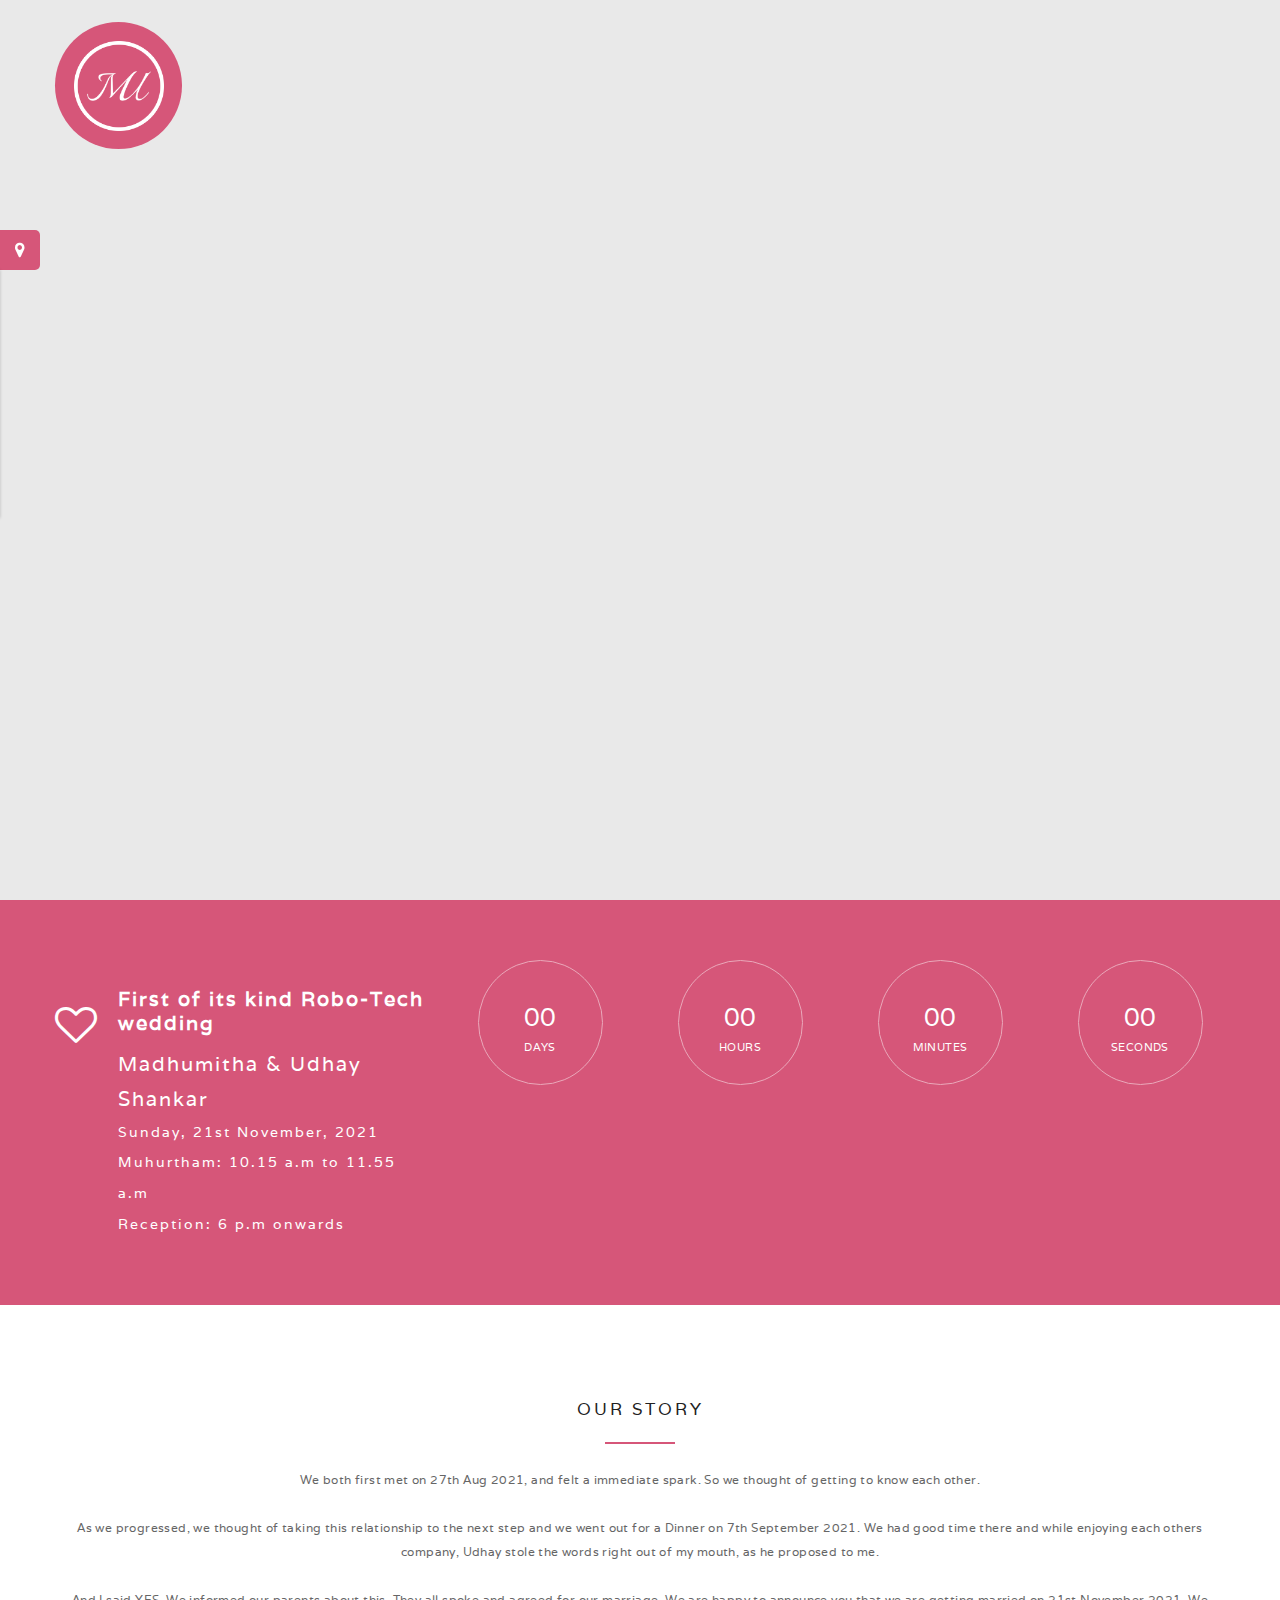
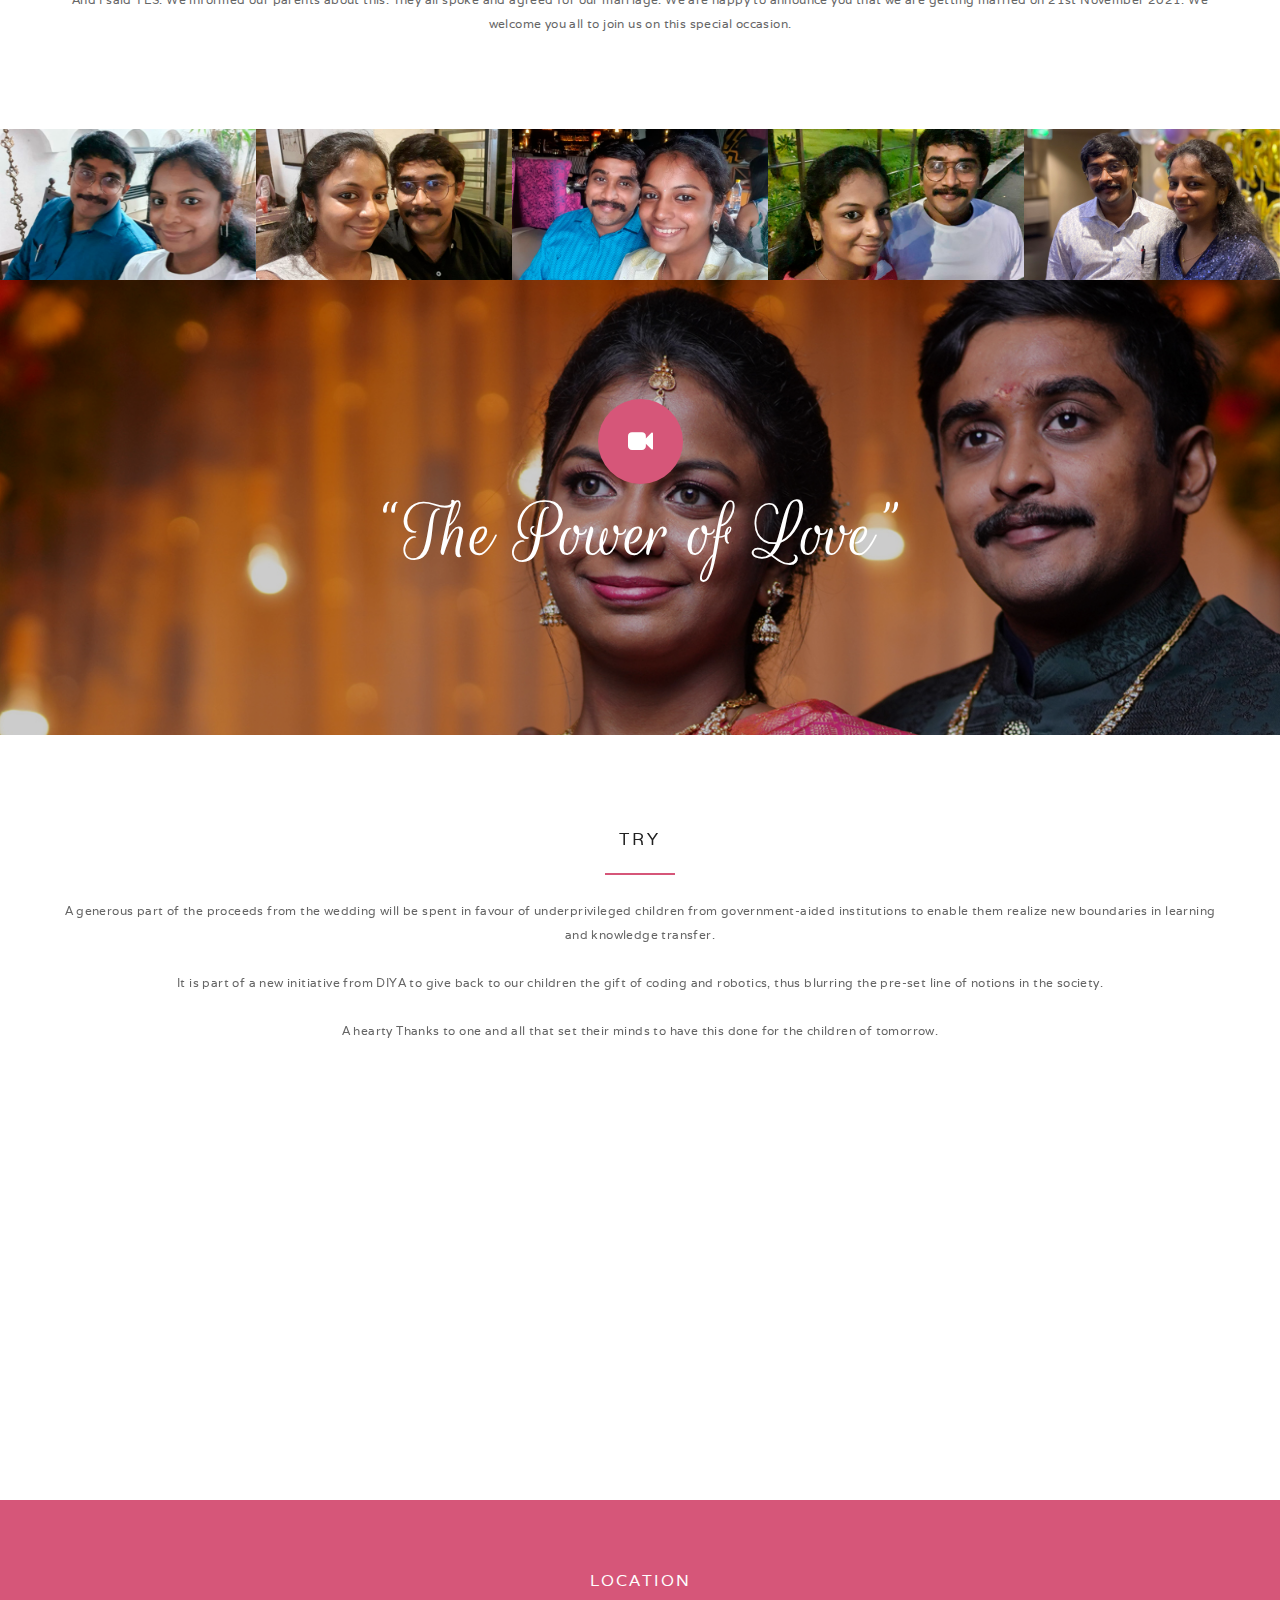
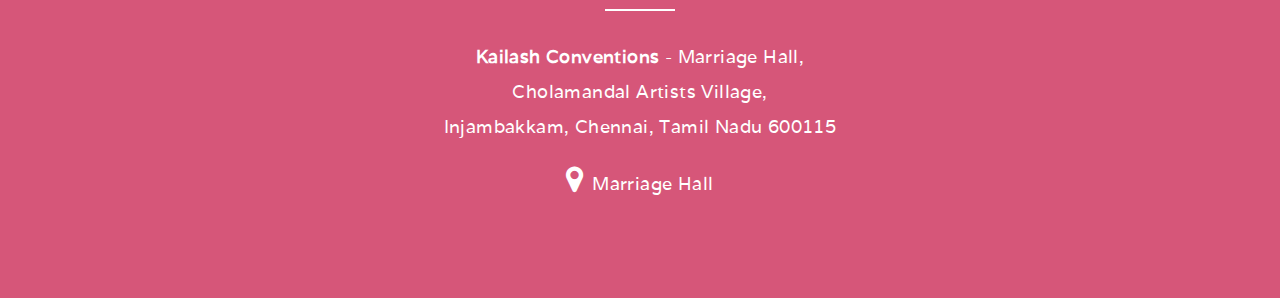
==== commit ebf08fab: "footer font size incressed" ====
--- a/src/index.html
+++ b/src/index.html
@@ -509,7 +509,7 @@
     <footer class="tz-footer">
       <div class="container">
         <div class="row">
-          <div class="col-md-4 footerattr">
+          <div class="col-md-12 footerattr">
             <aside id="contact_info-2" class="widget_contact_info widget">
               <h3 class="module-title title-widget"><span>LOCATION</span></h3>
               <div class="tzwidget-contact">
@@ -519,27 +519,15 @@
                 <address>Cholamandal Artists Village,</address>
                 <address>Injambakkam, Chennai, Tamil Nadu 600115</address>
               </div>
-            </aside>
-          </div>
-          <div class="col-md-4 footerattr"></div>
-          <div class="col-md-4 footerattr">
-            <aside id="tz_social-2" class="widget_tz_social widget">
-              <h3 class="module-title title-widget">
-                <span>Scan the QR code for Location</span>
-              </h3>
               <a style="
-                    color: #fff;
-                    display: block;
-                    padding: 20px;
-                    font-size: 30px;
-                  " href="https://goo.gl/maps/JEheaGTTNz4xBb9JA" target="_blank" rel="noopener noreferrer">
-                <i class="fa fa-map-marker"></i>
-                <span style="font-size: 1.8rem">Marriage Hall</span>
-              </a>
-
-              <a href="https://goo.gl/maps/JEheaGTTNz4xBb9JA" target="_blank" rel="noopener noreferrer">
-                <img src="./images/qr-code.png" alt="Kailash convention location qr code" width="150px" />
-              </a>
+              color: #fff;
+              display: block;
+              padding: 20px;
+              font-size: 30px;
+            " href="https://goo.gl/maps/JEheaGTTNz4xBb9JA" target="_blank" rel="noopener noreferrer">
+              <i class="fa fa-map-marker"></i>
+              <span style="font-size: 1.8rem">Marriage Hall</span>
+            </a>
             </aside>
           </div>
         </div>
--- a/src/style.css
+++ b/src/style.css
@@ -3000,6 +3000,17 @@
   right: 0;
   overflow: hidden;
 }
+@media (max-width: 768px) {
+  .videoID {
+    max-width: none;
+    min-width: none;
+    max-height: none;
+    min-width: none;
+    width: 100%;
+    height: auto;
+    top: 0px;
+  }
+}
 .bg-video {
   z-index: 6;
 }
@@ -9683,7 +9694,7 @@
   margin-top: 28px;
 }
 .tzwidget-contact address {
-  font-size: 14px;
+  font-size: 18px;
   line-height: 35px;
   color: #ffffff;
   text-align: center;
@@ -9692,7 +9703,7 @@
   padding: 0;
 }
 .tzwidget-contact span {
-  font-size: 14px;
+  font-size: 18px;
   line-height: 35px;
   color: #ffffff;
   text-align: center;
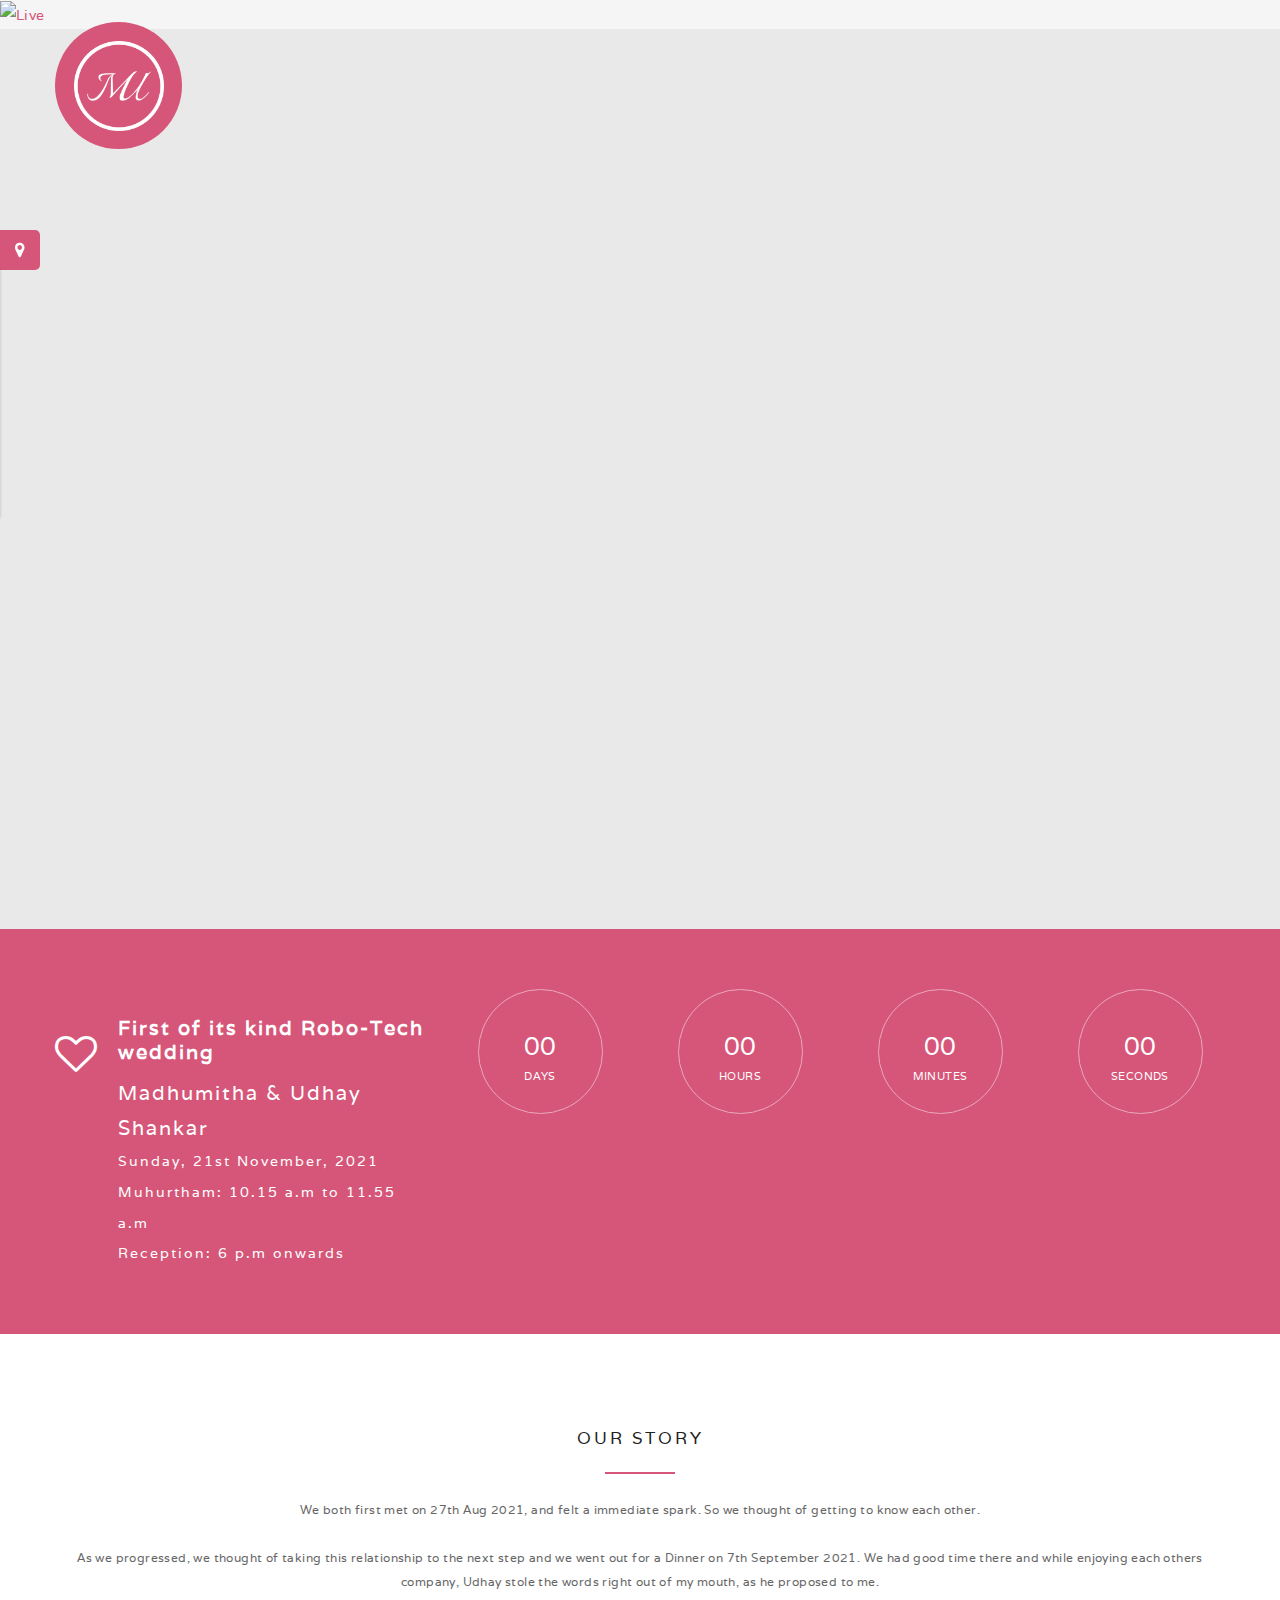
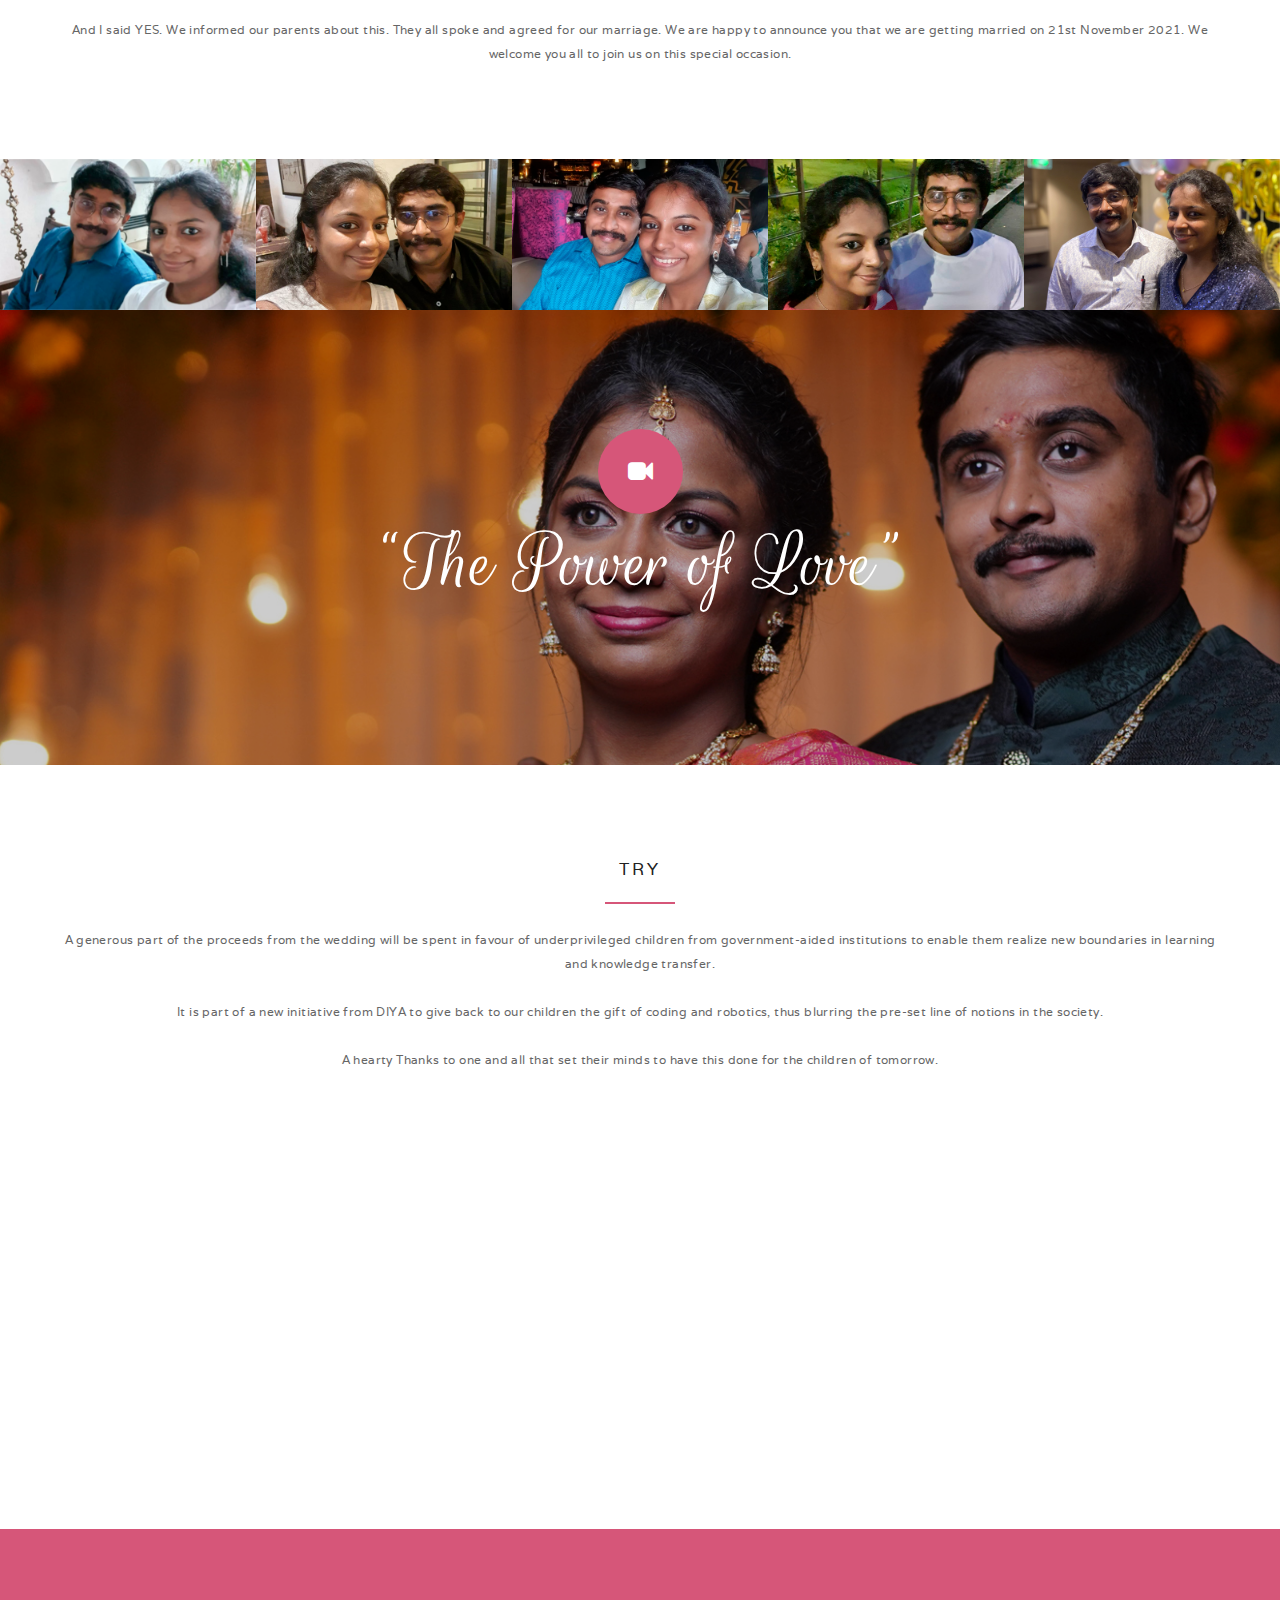
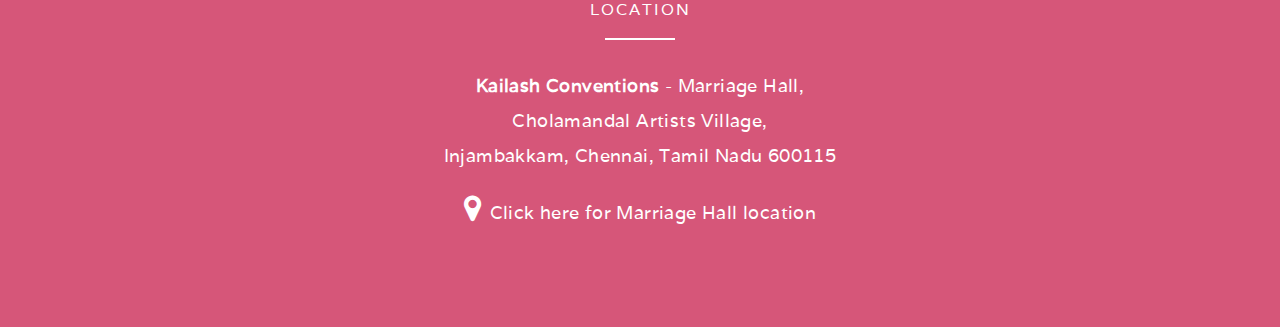
==== commit 68c6380b: "Live images added" ====
--- a/src/index.html
+++ b/src/index.html
@@ -116,6 +116,14 @@
   <div id="tzloadding">
     <img class="loadding_img" src="./images/loadding.GIF" alt="Image" />
   </div>
+
+  <div class="live-thumbnail">
+    <a href="http://www.avslive.in/udaymadhu" target="_blank" rel="noopener noreferrer">
+      <img style="width: 100%; height: auto;" src="./images/bride-groom-images/Wedding-youtube-thumbnail-01.jpeg"
+        alt="Live" srcset="">
+    </a>
+  </div>
+
   <div class="everline_boxed">
     <div class="vc_row wpb_row vc_row-fluid">
       <div class="nocontainer">
@@ -371,79 +379,79 @@
           <div class="gallery owl-theme">
             <div class="item">
               <img src="./images/bride-groom-images/Gallery 1.jpg" class="attachment-full wp-post-image"
-              alt="portfolio6" />
+                alt="portfolio6" />
             </div>
             <div class="item">
               <img src="./images/bride-groom-images/Gallery 2.jpg" class="attachment-full wp-post-image"
-              alt="portfolio6" />
+                alt="portfolio6" />
             </div>
             <div class="item">
               <img src="./images/bride-groom-images/Gallery 3.jpg" class="attachment-full wp-post-image"
-              alt="portfolio6" />
+                alt="portfolio6" />
             </div>
             <div class="item">
               <img src="./images/bride-groom-images/Gallery 4.jpg" class="attachment-full wp-post-image"
-              alt="portfolio6" />
+                alt="portfolio6" />
             </div>
             <div class="item">
               <img src="./images/bride-groom-images/Gallery 5.jpg" class="attachment-full wp-post-image"
-              alt="portfolio6" />
+                alt="portfolio6" />
             </div>
             <div class="item">
               <img src="./images/bride-groom-images/Gallery 6.jpg" class="attachment-full wp-post-image"
-              alt="portfolio6" />
+                alt="portfolio6" />
             </div>
             <div class="item">
               <img src="./images/bride-groom-images/Gallery 7.jpg" class="attachment-full wp-post-image"
-              alt="portfolio6" />
+                alt="portfolio6" />
             </div>
             <div class="item">
               <img src="./images/bride-groom-images/Gallery 8.jpg" class="attachment-full wp-post-image"
-              alt="portfolio6" />
+                alt="portfolio6" />
             </div>
             <div class="item">
               <img src="./images/bride-groom-images/Gallery 10.jpg" class="attachment-full wp-post-image"
-              alt="portfolio6" />
+                alt="portfolio6" />
             </div>
             <div class="item">
               <img src="./images/bride-groom-images/Gallery 11.jpg" class="attachment-full wp-post-image"
-              alt="portfolio6" />
+                alt="portfolio6" />
             </div>
             <div class="item">
               <img src="./images/bride-groom-images/Gallery 12.jpg" class="attachment-full wp-post-image"
-              alt="portfolio6" />
+                alt="portfolio6" />
             </div>
             <div class="item">
               <img src="./images/bride-groom-images/Gallery 13.jpg" class="attachment-full wp-post-image"
-              alt="portfolio6" />
+                alt="portfolio6" />
             </div>
 
             <div class="item">
               <img src="./images/bride-groom-images/Gallery 14.jpg" class="attachment-full wp-post-image"
-              alt="portfolio6" />
+                alt="portfolio6" />
             </div>
 
             <div class="item">
               <img src="./images/bride-groom-images/Gallery 15.jpg" class="attachment-full wp-post-image"
-              alt="portfolio6" />
+                alt="portfolio6" />
             </div>
 
             <div class="item">
               <img src="./images/bride-groom-images/Gallery 16.jpg" class="attachment-full wp-post-image"
-              alt="portfolio6" />
+                alt="portfolio6" />
             </div>
 
             <div class="item">
               <img src="./images/bride-groom-images/Gallery 17.jpg" class="attachment-full wp-post-image"
-              alt="portfolio6" />
-            </div>
-
-          </div>
-
-        </div>
-      </div>
-    </div>
-  
+                alt="portfolio6" />
+            </div>
+
+          </div>
+
+        </div>
+      </div>
+    </div>
+
     <div class="vc_row wpb_row vc_row-fluid">
       <div class="nocontainer">
         <div class="vc_col-sm-12 wpb_column vc_column_container">
@@ -525,9 +533,9 @@
               padding: 20px;
               font-size: 30px;
             " href="https://goo.gl/maps/JEheaGTTNz4xBb9JA" target="_blank" rel="noopener noreferrer">
-              <i class="fa fa-map-marker"></i>
-              <span style="font-size: 1.8rem">Marriage Hall</span>
-            </a>
+                <i class="fa fa-map-marker"></i>
+                <span style="font-size: 1.8rem">Click here for Marriage Hall location</span>
+              </a>
             </aside>
           </div>
         </div>
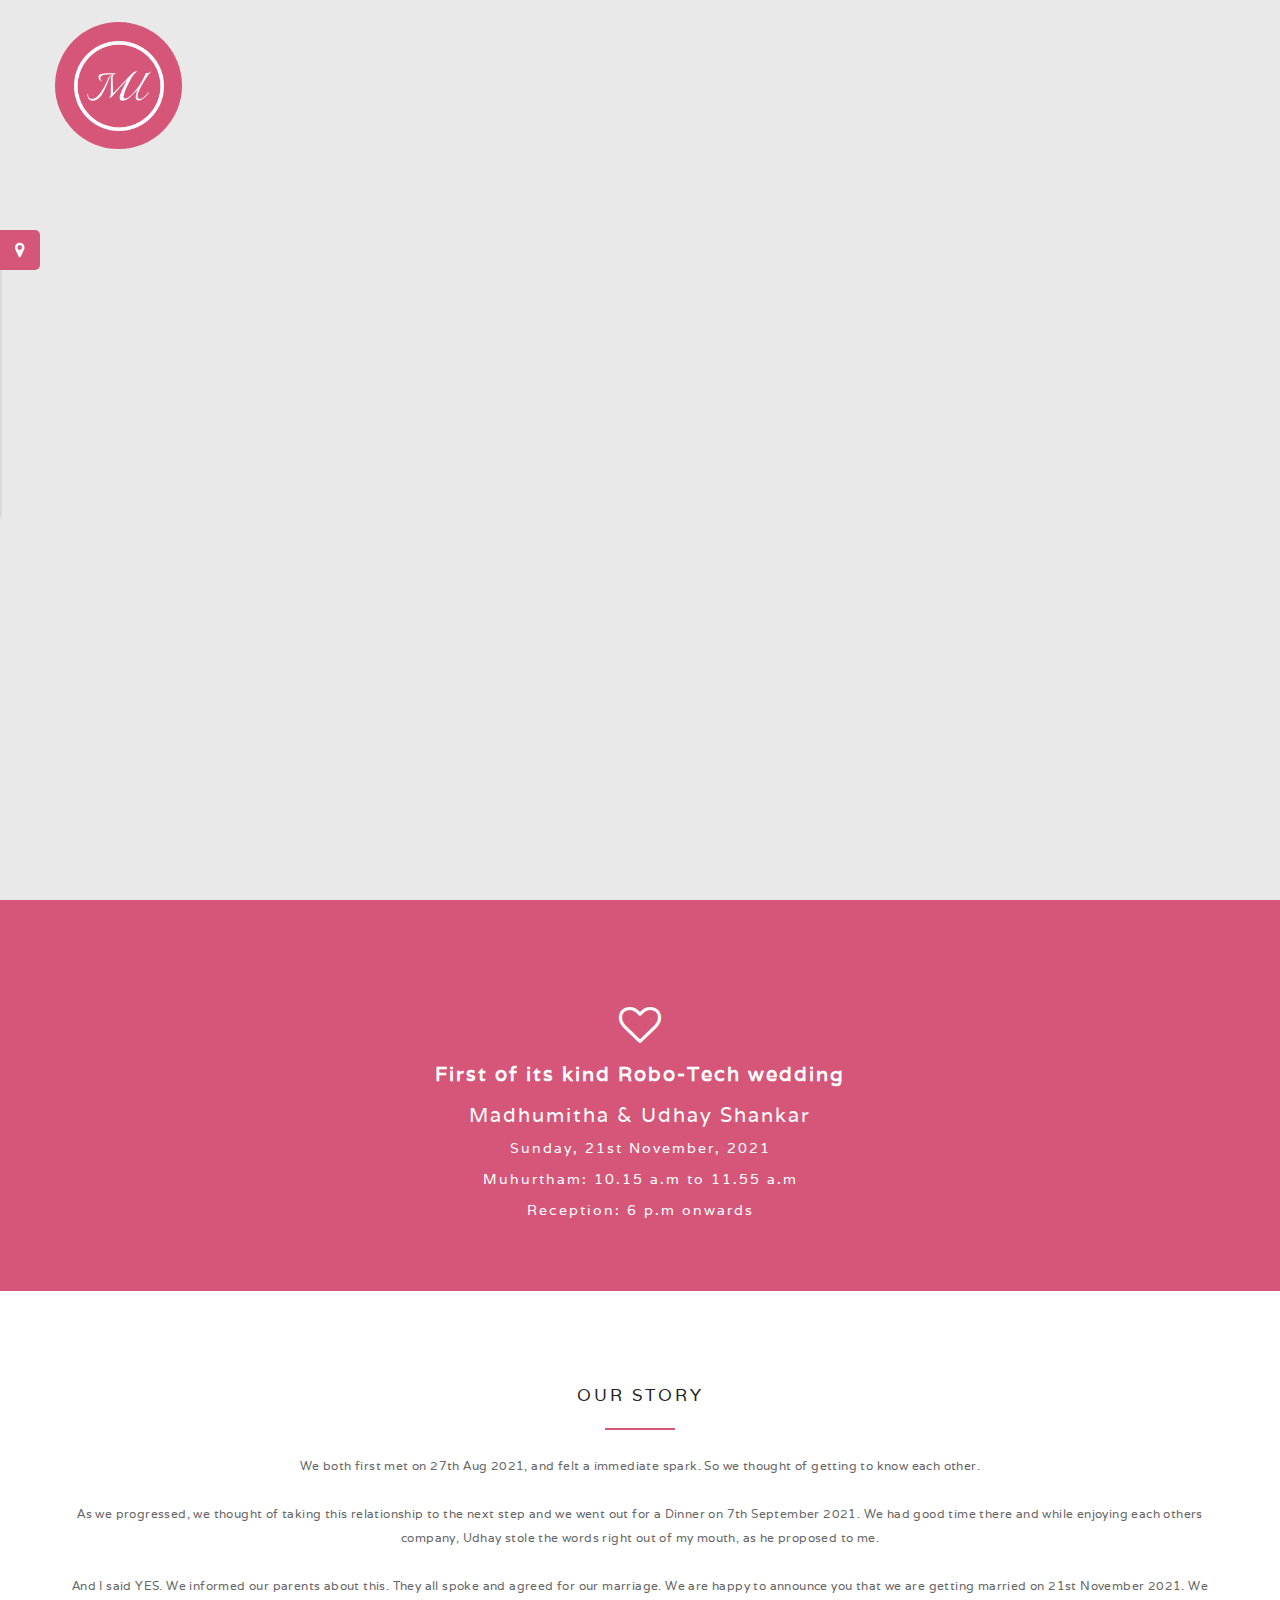
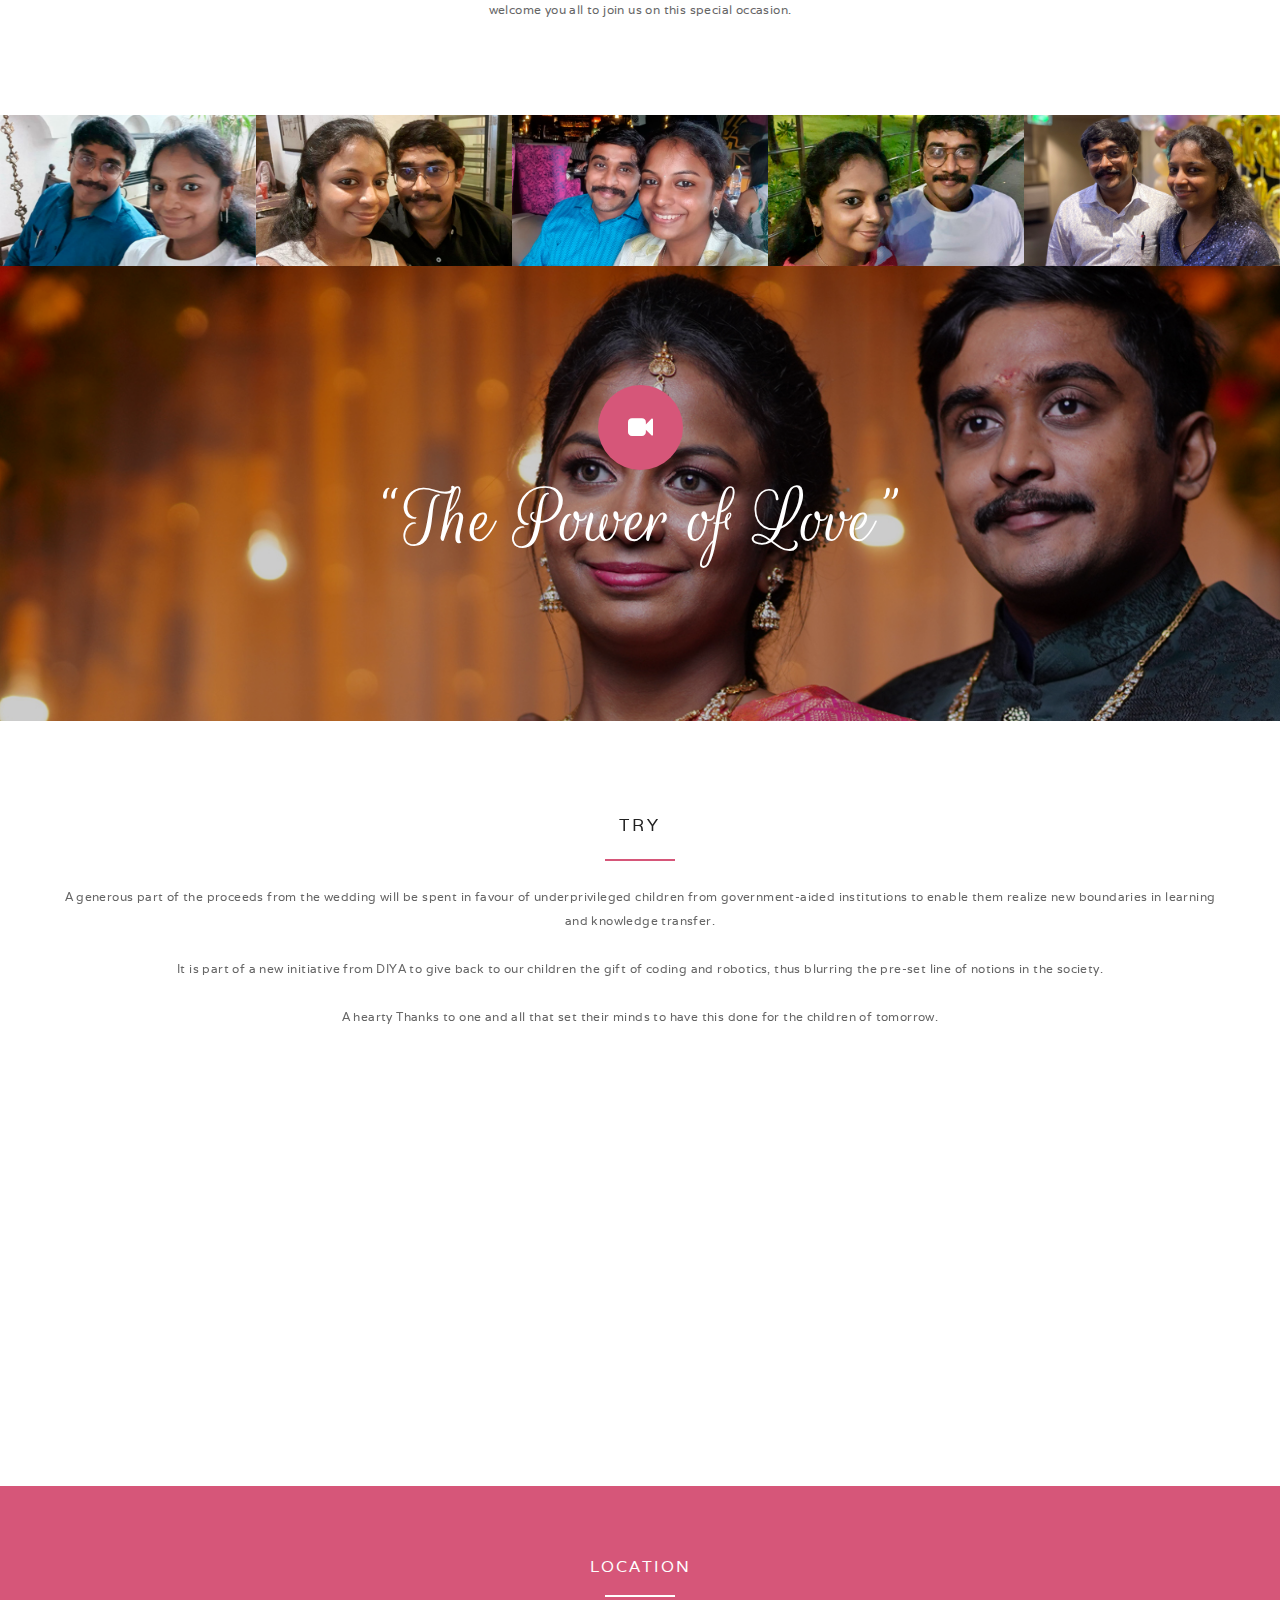
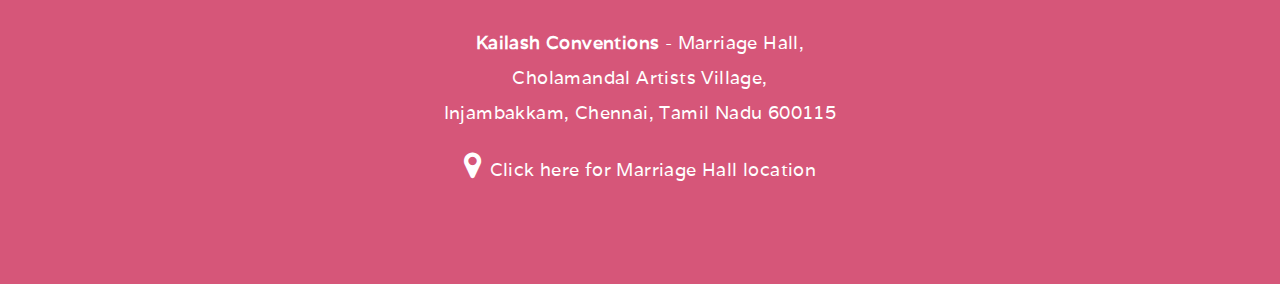
==== commit 1441dae5: "remove live link and remove count down" ====
--- a/src/index.html
+++ b/src/index.html
@@ -117,12 +117,12 @@
     <img class="loadding_img" src="./images/loadding.GIF" alt="Image" />
   </div>
 
-  <div class="live-thumbnail">
+  <!-- <div class="live-thumbnail">
     <a href="http://www.avslive.in/udaymadhu" target="_blank" rel="noopener noreferrer">
       <img style="width: 100%; height: auto;" src="./images/bride-groom-images/Wedding-youtube-thumbnail-01.jpeg"
         alt="Live" srcset="">
     </a>
-  </div>
+  </div> -->
 
   <div class="everline_boxed">
     <div class="vc_row wpb_row vc_row-fluid">
@@ -284,7 +284,7 @@
             <div class="tzcountdown">
               <div class="container">
                 <div class="row">
-                  <div class="col-md-4 rtl-right">
+                  <div class="col-md-12">
                     <div class="tzcountdown-left">
                       <i class="fa fa-heart-o tzcountdown-icon"></i>
                       <div class="tzcountdown-ds">
@@ -297,34 +297,6 @@
                         Sunday, 21st November, 2021 <br />
                         Muhurtham: 10.15 a.m to 11.55 a.m <br />
                         Reception: 6 p.m onwards
-                      </div>
-                    </div>
-                  </div>
-                  <div class="col-md-8 rtl-left">
-                    <div class="row countdown">
-                      <div class="col-md-3">
-                        <div class="tzcountdownitem">
-                          <span class="days">00</span>
-                          <p class="timeRefDays">days</p>
-                        </div>
-                      </div>
-                      <div class="col-md-3">
-                        <div class="tzcountdownitem">
-                          <span class="hours">00</span>
-                          <p class="timeRefHours">hours</p>
-                        </div>
-                      </div>
-                      <div class="col-md-3">
-                        <div class="tzcountdownitem">
-                          <span class="minutes">00</span>
-                          <p class="timeRefMinutes">minutes</p>
-                        </div>
-                      </div>
-                      <div class="col-md-3">
-                        <div class="tzcountdownitem">
-                          <span class="seconds">00</span>
-                          <p class="timeRefSeconds">seconds</p>
-                        </div>
                       </div>
                     </div>
                   </div>
--- a/src/style.css
+++ b/src/style.css
@@ -2097,6 +2097,7 @@
 }
 .tzcountdown-left {
   padding-top: 15px;
+  text-align: center;
 }
 .tzcountdown-icon {
   color: #fff;
@@ -2105,10 +2106,12 @@
   padding: 25px 0 0;
   margin: 0;
   display: block;
-  float: left;
+  /* float: left; */
+  float: none;
 }
 .tzcountdown-ds {
-  padding-left: 63px;
+  /* padding-left: 63px; */
+  padding-left: 0px;
   font-size: 14px;
   line-height: 30.8px;
   color: #fff;
@@ -11888,9 +11891,9 @@
   .tzcountdown-ds {
     padding-left: 0;
   }
-  .tzcountdown-icon {
+  /* .tzcountdown-icon {
     float: none;
-  }
+  } */
   .tzcountdown-left {
     text-align: center;
   }
